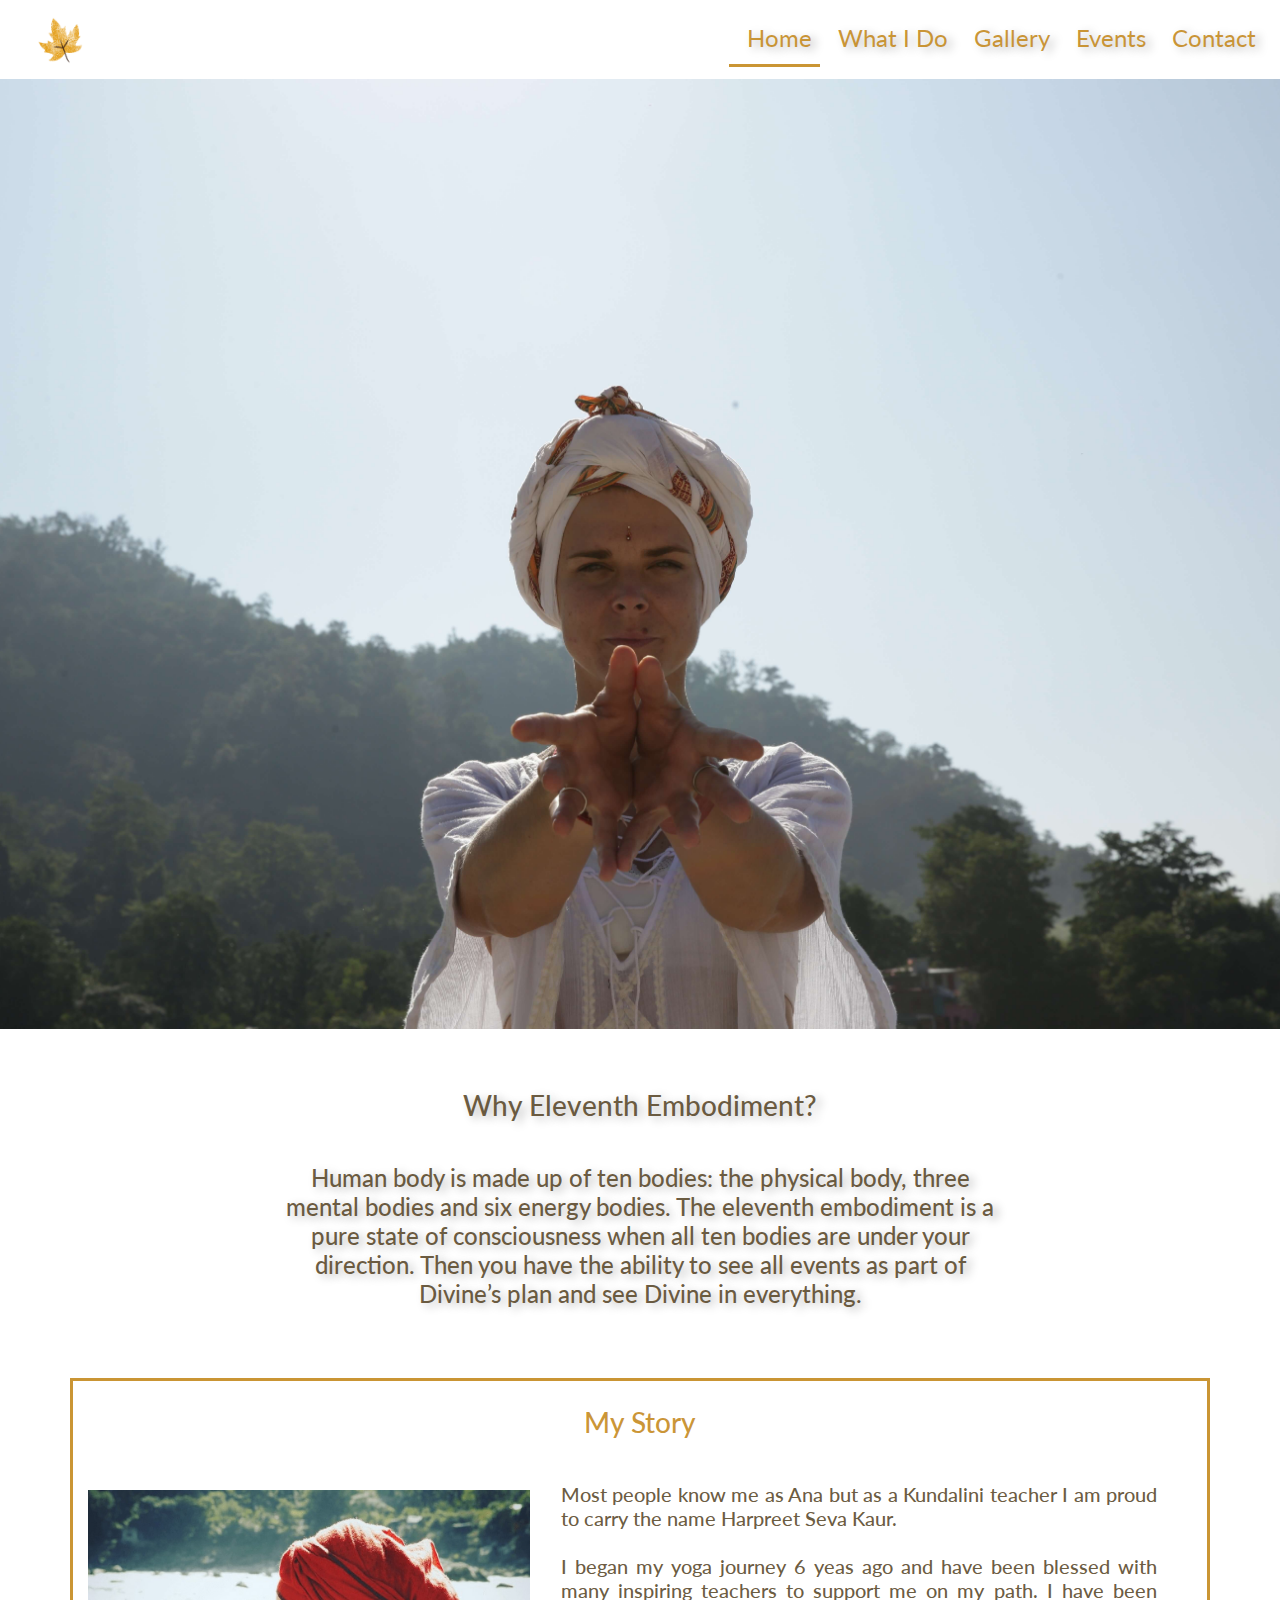
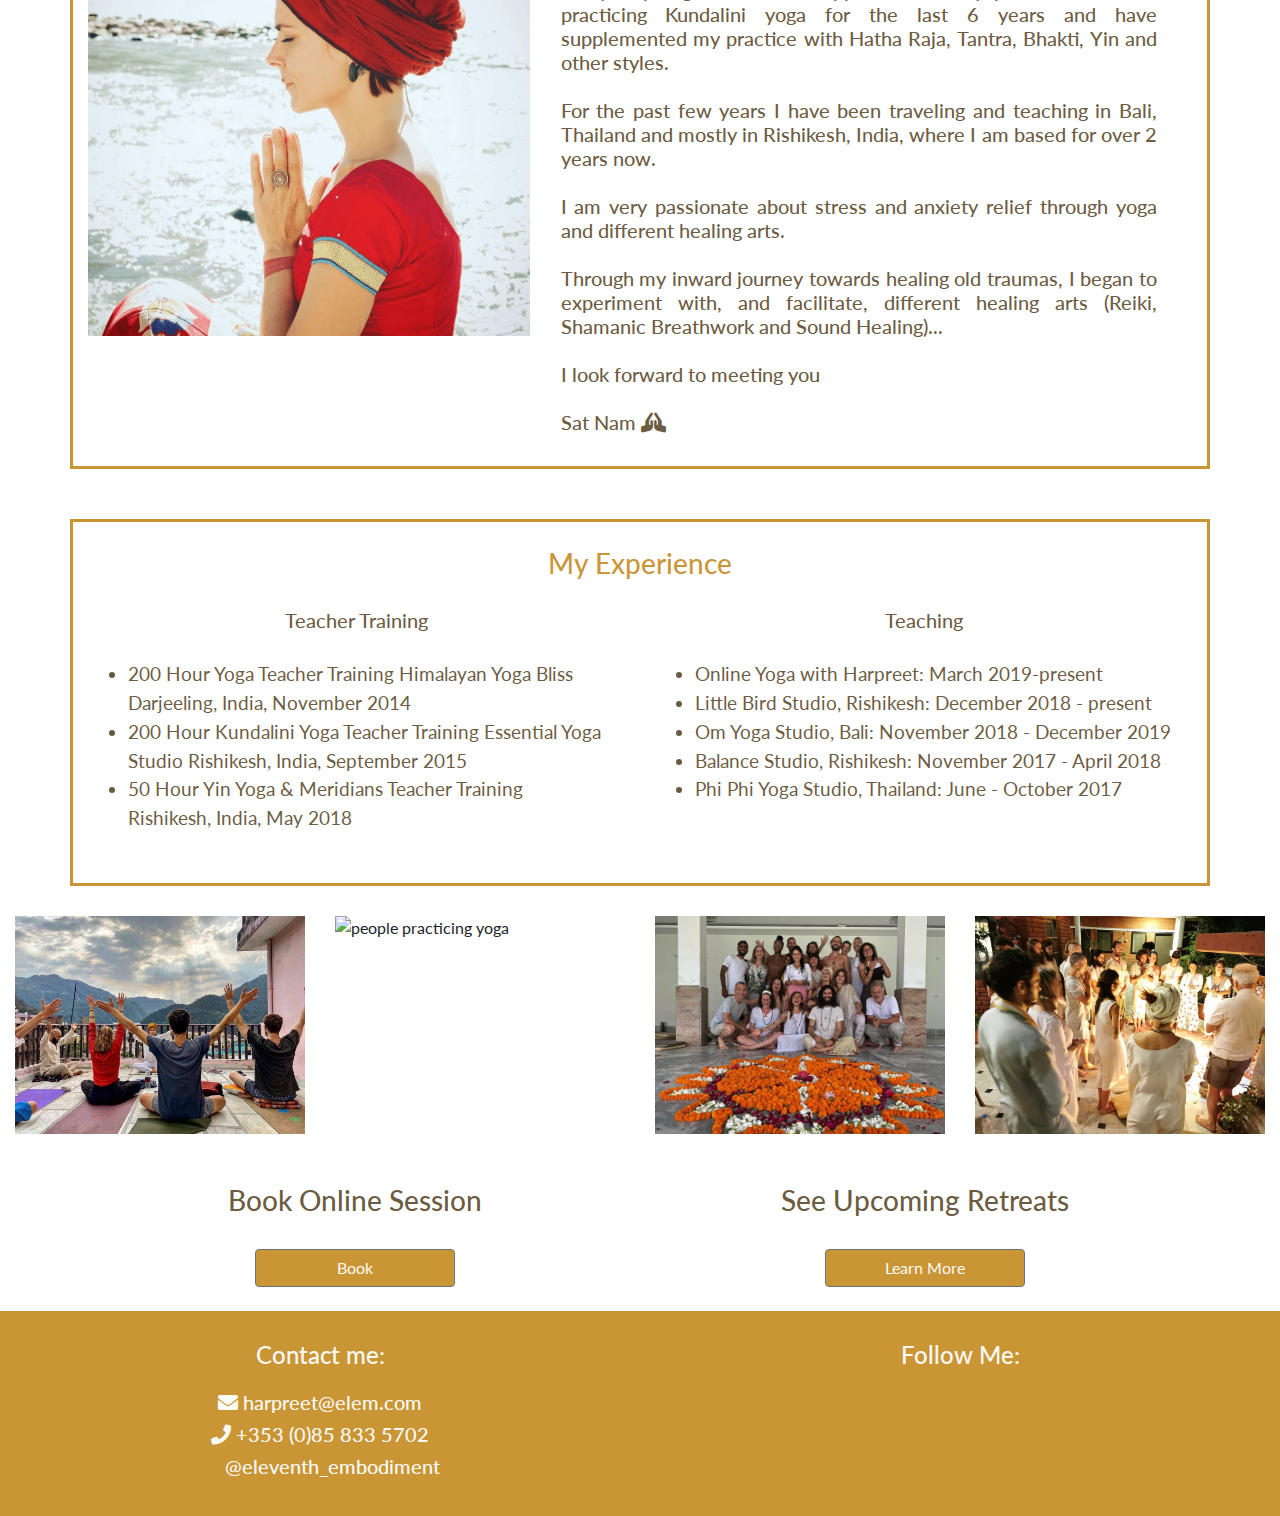
==== index.html @ 896c7292 "Change hero image" ====
<!DOCTYPE html>
<html lang="en">
  <head>
    <meta charset="UTF-8" />
    <meta name="viewport" content="width=device-width, initial-scale=1.0" />
    <link
      rel="stylesheet"
      href="https://maxcdn.bootstrapcdn.com/bootstrap/4.2.1/css/bootstrap.min.css"
      type="text/css"
    />
    <link
      rel="stylesheet"
      href="https://cdnjs.cloudflare.com/ajax/libs/font-awesome/5.15.0/css/all.min.css"
    />
    <link rel="stylesheet" href="assets/css/style.css" />
    <title>Eleventh Embodiment</title>
    <link rel="icon" type="image/png" href="assets/images/favicon-leaf.png" />
  </head>
  <body>
    <header>
      <!---------Navigation Bar ---------------------------------------------------------------------->
      <!----Taken from Bootstrap and edited to fit the look of the page --->

      <nav class="navbar navbar-expand-lg navbar-style">
        <a class="navbar-brand" href="index.html">
          <img
            src="assets/images/logo-leaf.png"
            width="50"
            height="50"
            class="d-inline-block"
            alt="logo"
            loading="lazy"
        /></a>

        <button
          class="navbar-toggler ml-auto"
          type="button"
          data-toggle="collapse"
          data-target="#navbarIcon"
          aria-controls="navbarIcon"
          aria-expanded="false"
          aria-label="Toggle navigation"
        >
          <span class="navbar-toggler-icon"></span>
          
        </button>
        <div class="collapse navbar-collapse" id="navbarIcon">
          <ul class="navbar-nav ml-auto menucontainer">
            <li class="nav-item menuitem active grow">
              <a class="nav-link" href="index.html"
                >Home <span class="sr-only">(current)</span></a
              >
            </li>
            <li class="nav-item menuitem grow">
              <a class="nav-link" href="what-i-do.html"
                >What I Do<span class="sr-only">(current)</span></a
              >
            </li>
            <li class="nav-item menuitem grow">
              <a class="nav-link" href="gallery.html"
                >Gallery<span class="sr-only">(current)</span></a
              >
            </li>
            <li class="nav-item menuitem grow">
              <a class="nav-link" href="events.html"
                >Events<span class="sr-only">(current)</span></a
              >
            </li>
            <li class="nav-item menuitem grow">
              <a class="nav-link" href="contact.html"
                >Contact<span class="sr-only">(current)</span></a
              >
            </li>
          </ul>
        </div>
      </nav>
      <!--- End Navigation Bar------------------------------------------------------------------------>
    </header>

    <!--Code for hero image and animation borrowed from the Love Running project------>
    <div class="hero-outer">
      <section class="container-fluid hero-container"></section>
    </div>

    <div class="container about-container">
      <section class="row about">
        <div class="col-11 col-md-8">
          <h3 class="title">Why Eleventh Embodiment?</h3>
          <br />
          <h4 class="about">
            Human body is made up of ten bodies: the physical body, three mental
            bodies and six energy bodies. The eleventh embodiment is a pure
            state of consciousness when all ten bodies are under your direction.
            Then you have the ability to see all events as part of Divine’s plan
            and see Divine in everything.
          </h4>
        </div>
      </section>
    </div>

    <section class="container owner-container">
      <div class="row">
        <div class="col-12">
          <h3 class="title-text">My Story<br /><br /></h3>
        </div>
      </div>
      <div class="row">
        <div class="col-12 col-md-5 owner-img">
          <img class="img-fluid" src="assets/images/namaste1.jpg" />
        </div>

        <div class="col-12 col-md-7 owner-text">
          <h5>
              Most people know me as Ana but as a Kundalini teacher I am proud
              to carry the name Harpreet Seva Kaur.<br /><br />I began my yoga
              journey 6 yeas ago and have been blessed with many inspiring
              teachers to support me on my path. I have been practicing
              Kundalini yoga for the last 6 years and have supplemented my
              practice with Hatha Raja, Tantra, Bhakti, Yin and other styles.<br /><br />
              For the past few years I have been traveling and teaching in Bali,
              Thailand and mostly in Rishikesh, India, where I am based for over
              2 years now. <br /><br />I am very passionate about stress and
              anxiety relief through yoga and different healing arts.
              <br /><br />Through my inward journey towards healing old traumas,
              I began to experiment with, and facilitate, different healing arts
              (Reiki, Shamanic Breathwork and Sound Healing)...<br /><br />
              I look forward to meeting you <br /><br />
              Sat Nam <i class="fas fa-praying-hands"></i>
              </h5>
          <br />
        </div>
      </div>
    </section>

    <section class="container experience">
      <div class="row">
        <div class="col-12">
          <h3 class="title-text">My Experience</h3>
        </div>
      </div>

      <div class="row">
        <div class="col-12 col-md-6">
          <div class="teacher-training">
            <h5>Teacher Training</h5>
            <ul>
              <li>
                200 Hour Yoga Teacher Training Himalayan Yoga Bliss<br />
                Darjeeling, India, November 2014
              </li>

              <li>
                200 Hour Kundalini Yoga Teacher Training Essential Yoga Studio
                Rishikesh, India, September 2015
              </li>

              <li>
                50 Hour Yin Yoga & Meridians Teacher Training<br />
                Rishikesh, India, May 2018
              </li>
            </ul>
          </div>
        </div>
        <div class="col-12 col-md-6">
          <div class="teaching">
            <h5>Teaching</h5>
            <ul>
              <li>Online Yoga with Harpreet: March 2019-present</li>
              <li>Little Bird Studio, Rishikesh: December 2018 - present</li>
              <li>Om Yoga Studio, Bali: November 2018 - December 2019</li>
              <li>Balance Studio, Rishikesh: November 2017 - April 2018</li>
              <li>Phi Phi Yoga Studio, Thailand: June - October 2017</li>
            </ul>
          </div>
        </div>
      </div>
    </section>

    <section class="container-fluid photos">
      <div class="row">
        <div class="col-12 col-md-3">
          <img
            src="assets/images/ana-class.jpg"
            alt="yoga class"
            height="400"
            width="500"
          />
        </div>
        <div class="col-12 col-md-3">
          <img src="assets/images/session.jpg" alt="people practicing yoga" />
        </div>
        <div class="col-12 col-md-3">
          <img
            src="assets/images/group.jpg"
            alt="group of people taking photo together"
            height="500"
            width="650"
          />
        </div>
        <div class="col-12 col-md-3">
          <img src="assets/images/circle.jpg" alt="people lying on the floor" />
        </div>
      </div>
    </section>

    <section class="container">
      <div class="row">
        <div class="col-12 col-md-6 online-session">
          <h3 class="book-session-text">Book Online Session</h3>
          <br />
          <button
            type="submit"
            class="btn btn-secondary btn-book"
            data-toggle="modal"
            data-target="#bookClassModal"
          >
            Book
          </button>
          <br />
        </div>
        <div class="col-12 col-md-6 online-session">
          <h3 class="book-session-text">See Upcoming Retreats</h3>
          <br />
          <a href="events.html" />
          <button type="submit" class="btn btn-secondary btn-book">
            Learn More
          </button>
          <br />
        </div>
      </div>
    </section>
    
<footer class="container-fluid">
      <div class="row">
        <div class="col-12 col-md-6 contact-heading">
          <h4>Contact me:</h4>
          <h5>
            <i class="fa fa-envelope"></i>
            <a href="contact.html">harpreet@elem.com</a>
          </h5>
          <h5><i class="fa fa-phone"></i> +353 (0)85 833 5702</h5>
          <h5>
            <i class="fa fa-instagram"></i
            ><a href="instagram.com"> @eleventh_embodiment</a>
          </h5>
        </div>
        <div class="col-12 col-md-6 follow-heading">
          <h4>Follow Me:</h4>
          <ul class="social-media">
            <li>
              <a href="https://www.facebook.com" target="_blank"
                ><i class="fa fa-facebook"></i
              ></a>
            </li>
            <li>
              <a href="https://www.youtube.com" target="_blank"
                ><i class="fa fa-youtube"></i
              ></a>
            </li>
            <li>
              <a href="https://www.instagram.com" target="_blank"
                ><i class="fa fa-instagram"></i
              ></a>
            </li>
          </ul>
        </div>
      </div>
    </footer>

    <!--------Modal--------------------------->
    <!--Code for modal borrowed from Bootstrap and amended to suit the look of the page-->

    <div class="modal" tabindex="-1" role="dialog" id="bookClassModal">
      <div class="modal-dialog" role="document">
        <div class="modal-content">
          <div class="modal-header">
            <h5 class="modal-title">Create Account to Book your Class</h5>
            <button
              type="button"
              class="close"
              data-dismiss="modal"
              aria-label="Close"
            >
              <span aria-hidden="true">&times;</span>
            </button>
          </div>
          <form class="form-style">
            <div class="form-group">
              <label for="exampleInputFullName">Full Name</label><br />
              <input
                type="name"
                class="form-Modalcontrol"
                id="exampleInputFullName"
                aria-describedby="nameHelp"
                required
              />
            </div>
            <div class="form-group">
              <label for="exampleInputEmail1">Email address</label><br />
              <input
                type="email"
                class="form-Modalcontrol"
                id="exampleInputEmail1"
                aria-describedby="emailHelp"
                required
              />
              <small id="emailHelp" class="form-text text-muted"
                >We'll never share your email with anyone else.</small
              >
            </div>
            <div class="form-group">
              <label for="exampleInputPassword">Password</label><br />
              <input
                type="password"
                class="form-Modalcontrol"
                id="exampleInputPassword"
                required
              />
            </div>
            <div class="form-group">
              <label for="exampleInputPassword1">Repeat Password</label><br />
              <input
                type="password"
                class="form-Modalcontrol"
                id="exampleInputPassword1"
                required
              />
            </div>
            <button type="submit" class="btn btn-secondary btn-form-modal">
              Submit
            </button>
          </form>
        </div>
      </div>
    </div>
    <!--------Modal End----------------------->
    <script
      src="https://code.jquery.com/jquery-3.5.1.slim.min.js"
      integrity="sha384-DfXdz2htPH0lsSSs5nCTpuj/zy4C+OGpamoFVy38MVBnE+IbbVYUew+OrCXaRkfj"
      crossorigin="anonymous"
    ></script>
    <script
      src="https://cdn.jsdelivr.net/npm/popper.js@1.16.1/dist/umd/popper.min.js"
      integrity="sha384-9/reFTGAW83EW2RDu2S0VKaIzap3H66lZH81PoYlFhbGU+6BZp6G7niu735Sk7lN"
      crossorigin="anonymous"
    ></script>
    <script
      src="https://cdn.jsdelivr.net/npm/bootstrap@4.5.3/dist/js/bootstrap.min.js"
      integrity="sha384-w1Q4orYjBQndcko6MimVbzY0tgp4pWB4lZ7lr30WKz0vr/aWKhXdBNmNb5D92v7s"
      crossorigin="anonymous"
    ></script>
  </body>
</html>
---- assets/css/style.css ----
@import url("https://fonts.googleapis.com/css2?family=Lato:ital,wght@0,100;0,300;0,400;0,700;1,100;1,300;1,400;1,700&family=Rajdhani:wght@300&display=swap");

body {
  font-family: Lato, sans-serif;
  
}

/* ----------------------------------------------------Navbar ---------------------------------*/

.navbar-style {
  padding-left: 30px;
  color: #c4881be3;
}

.navbar-brand {
  color: #c4881be3;
  font-size: xx-large;
  margin-left: 5px;
}


.navbar-brand-text:hover {
  color: slategray;
}
.menuitem a {
  font-size: x-large;
  /*padding-left: 150px;*/
  color: #c4881be3;
  text-shadow: 5px 3px 10px rgba(0, 0, 0, 0.281);
}
/*-------Grow hover animation from website travis.media, link in README.md--*/
.grow a {
  transition: all 0.2s ease-in-out;
}

.grow a:hover {
  transform: scale(1.1);
}
/*----------------------------------------------------------------------*/

.active {
  border-bottom: 3px solid #c4881be3;
  text-decoration: none;
 
}

.navbar-nav li {
  padding-left: 10px;
}

/*.navbar-toggler-icon {
  border-color: #c4881be3;
  height: 3px;
  background-color: #c4881be3;
  margin-right: 1px;
  margin-bottom: 5px;
}*/

.navbar-toggler {
  border: 2px solid #c4881be3;
  color: #c4881be3;
  
}


/* ---------------------------------------------Hero Image Section ----------------------------------*/

/* Code for hero image and animation borrowed from the Love Running project then edited to fit my website */

.hero-container {
  max-width: 100%;
  height: 950px;
  background: url("../images/focus.JPG") no-repeat center center;
  -webkit-background-size: cover;
  -moz-background-size: cover;
  -o-background-size: cover;
  background-size: cover;
  display: flex;
  align-items: center;
  justify-content: center;
  position: relative;
  color: #fafafa;

  animation-name: hero-zoom;
  animation-duration: 5s;
  animation-fill-mode: forwards;
}

@keyframes hero-zoom {
  from {
    transform: scale(1);
  }
  to {
    transform: scale(1.1);
  }
}

.hero-outer {
  height: 950px;
  width: 100%;
  overflow: hidden;
  position: relative;
}


/* ---------------------------------------------About section------------------------------------*/

.about-container {
    margin-top: 50px;
    margin-bottom: 50px;
}
.about-container .about {
  height: auto;
  justify-content: center;
  align-items: center;
  color: hsla(38, 38%, 25%, 0.89);
  text-align: center;
  text-shadow: 5px 3px 10px rgba(0, 0, 0, 0.281);
  padding-top: 10px;
}

/* ---------------------------------------------Owner story-------------------*/

.owner-container {
    border: 3px solid #c4881be3;
    
}

.title-text {
    text-align: center;
    color: #c4881be3;
    padding-top: 25px;
}
.owner-img {
  max-width: 100%;
  height: auto;
  margin-top: 8px;
  margin-bottom: 30px;
}

.owner-text {
  text-align: justify;
  padding-right: 50px;
  color: hsla(38, 38%, 25%, 0.89);
}

.name-heading {
  color: #c4881be3;
  text-align: center;
  margin-top: 50px;
  padding-bottom: 20px;
}

.experience {
    border: 3px solid #c4881be3;
    margin-top: 50px;
    margin-bottom: 30px
}
.teacher-training,
.teaching {
  color: hsla(38, 38%, 25%, 0.89);
  margin-top: 20px;
  margin-bottom: 50px;
}

.teacher-training h5,
.teaching h5 {
  text-align: center;
  padding-bottom: 20px;
}

.teacher-training li,
.teaching li {
  font-size: larger;
}

.book-session-text {
color: hsla(38, 38%, 25%, 0.89);
text-align: center;
padding-top: 20px;
}
/* ---------------------------------------------------Lets connect ---------------------------------*/

.connect-form {
  margin-top: 50px;
  border: 2px solid #c4881be3;
  position: relative;
  padding: 30px;
}

/*.about-form h4{
  color: hsla(38, 38%, 25%, 0.89);
  margin-bottom: 20px;
  text-align: center;
}
.label-color {
    color: hsla(38, 38%, 25%, 0.89);
}

.form-control {
  width: 100%;
  height: 35px;
  border: hsla(38, 38%, 25%, 0.89);
  color:hsla(38, 38%, 25%, 0.89);
  border-radius: 5px;
}

.btn-form {
  margin-top: 15px;
  margin-bottom: 5px;
  color: #fafafa;
  background-color: #c4881be3;
  width: 100px;
}*/
/*--------------------------------------------Photos section on home page-----------------------------------*/


.photos img {
    max-width: 100%;
    height:auto;
    padding: 0;
    margin-bottom: 30px;
}

/* ----------------------------------------------------Footer ---------------------------------*/


footer {
  height: auto;
  width: 100%;
  color: #fafafa;
  background-color: #c4881be3;
}

.follow-heading {
  margin-top: 30px;
  text-align: center;
}

.contact-heading {
  text-align: center;
  margin-top: 30px;
  margin-bottom: 30px;
  font-size: small;
}
.contact-heading a {
  color: #fafafa;
}

.follow-heading i {
    color: #fafafa;
}
.contact-heading a:hover {
  opacity: 0.2;
  text-decoration: underline;
}
.social-media {
  text-align: center;
}

/* Code for social media icons borrowed from Love Running challenge then edited  */

.social-media li {
  display: inline-block;
}

.social-media i {
  font-size: 150%;
  padding: 20%;
  color: #fafafa;
  margin-right: 50px;
}

.social-media li a:hover {
  opacity: 0.3;
}



/* ----------------------------------------------------Modal -------------------------------*/

.form-style {
  background-color: #fafafa;
}

.form-Modalcontrol {
  width: 80%;
  height: 35px;
  border: 1px solid #7777;
  border-radius: 5px;
  margin: 0 auto;
}
.form-group {
  margin-left: 70px;
  margin-top: 20px;
}

.modal-header {
  background-color: #c4881be3;
  color: #fafafa;
  text-align: center;
  padding-left: 70px;
}

.btn-form-modal {
  margin-left: 70px;
  margin-top: 15px;
  margin-bottom: 35px;
  color: #fafafa;
  background-color: #c4881be3;
  width: 150px;
}

.close {
  color: #fafafa;
}
/* ----------------------------------------------------Contact page -------------------------------*/

/* form created by using code borrowed from the Love Running challenge and from the Resume Project, and then edited to fit the design of my website */

.form-section {
  height: auto;
  background-image: url("../images/mountain.png");
  clear: left;
  background-size: cover;
  background-position: center;
  background-blend-mode: hue;
}

.signup-form {
  margin-top: 50px;
  background-color: rgba(60, 60, 60, 0.6);
  position: relative;
  padding: 30px;
}

.form-section h3,
h4 {
  color: #fafafa;
  margin-bottom: 20px;
  text-align: center;
}

.form-control {
  background: transparent;
  width: 100%;
  height: 35px;
  border: 1px solid #fafafa;
  border-radius: 5px;
}

.btn-form {
  margin-top: 15px;
  margin-bottom: 5px;
  color: #fafafa;
  background-color: #c4881be3;
  width: 100px;
}

.label-color {
  color: #fafafa;
}

/*----------------------------------------------Media Queries----------------------------*/

/* Media query for the form on the contact page borrowed from the Love Running challenge*/

@media (min-width: 992px) {
  .center-form {
    padding-top: 10px;
    min-height: 240px;
    max-width: 50%;
    margin-bottom: 50px;
    margin-left: 60px;
  }
}

@media (min-width: 992px) {
    .description-text {
    text-align: justify;
    font-size: larger;
    margin: 20px 0px 20px 50px;
    
    }
    
}
/*----------------------------------------------Class times-----------------------------*/

/* Inspiration and the code for class times borrowed from Love Running challenge then edited with bootstrap grid options */

.class-heading {  
  height: 50px;
  background-color: #c4881be3;
  color: #fafafa;
  text-align: center;
  padding-top: 10px;
  
}

.class-container {
  /*background-image: url("../images/women.jpg");*/
  background-repeat: no-repeat;
  background-size: cover;
  background-position: center;
  width: 100%;
  overflow: hidden;
  
  
  
}

.class-times {
  background-color: rgba(0, 0, 0, 0.4);
  border: 1px solid #fafafa;
}

.class-times h3 {
  color: #fafafa;
  text-align: center;
}

.class-times a {
  color: #fafafa;
  background-color: transparent;
  text-decoration: none;
}

.class-times a:hover {
  color: #c4881be3;
  background-color: transparent;
  text-decoration: underline;
}
.btn-class {
  margin-left: 120px;
  margin-bottom: 10px;
  color: #fafafa;
  background-color: #c4881be3;
  width: 100px;
  text-align: center;
}

/*-------------------------------------Gallery Page-----------------------------------------*/





/*-------------------------------------Yoga Page / What i do?---------------------------------------------*/

.yoga-heading {
  color: #c4881be3;
  text-align: justify;
  text-transform: uppercase;
  font-size: xx-large;
  /*margin-top: 50px;
    padding-bottom: 20px;*/
}



.description-text {
    text-align: justify;
    font-size: larger;
    margin: 50px 0px 50px 150px;
}
.quote-text {
  text-align: center;
  font-size: x-large;
  text-shadow: 5px 3px 10px rgba(0, 0, 0, 0.281);
  padding-top: 50px;
  color:#c4881be3;
  margin-top: 50px;
 
  
}

.heading-text {
  color: #fafafa;
  background-color: #c4881be3;
  text-align: center;
  font-style: italic;
  margin: 50px 30px 30px 20px;
}

.kundalini-img {
    display: flex;
    justify-content: center;
    margin-top: 80px;
}

.yin-img {
margin-left: 150px;
}

.reiki-img {
 margin-top: 50px;
}

.breathing-img {
    margin-bottom: 50px;
}

.shaman-img {
    margin-left: 20px;
}
/*--------------------------Home page book section-------------------------------------------------------------------*/
.btn-book {
  display: flex;
  justify-content: center;
  color: #fafafa;
  background-color: #c4881be3;
  width: 200px;
  margin: 0 auto;
}

/*.online-session {
    border: 2px solid #c4881be3;*/
    margin-bottom: 50px;
   
}

   
/*--------------------------Retreats page -------------------------------------------------------------------*/

.retreat-title {
    color:  hsla(38, 38%, 25%, 0.89);
    text-align: center;
    margin-top: 20px;
}
.retreat-text{
      color:  hsla(38, 38%, 25%, 0.89);
      text-align: justify;
      font-size: large;
  }
.video-position {
    display:flex;
    justify-content:center;
    margin-bottom: 30px;
}
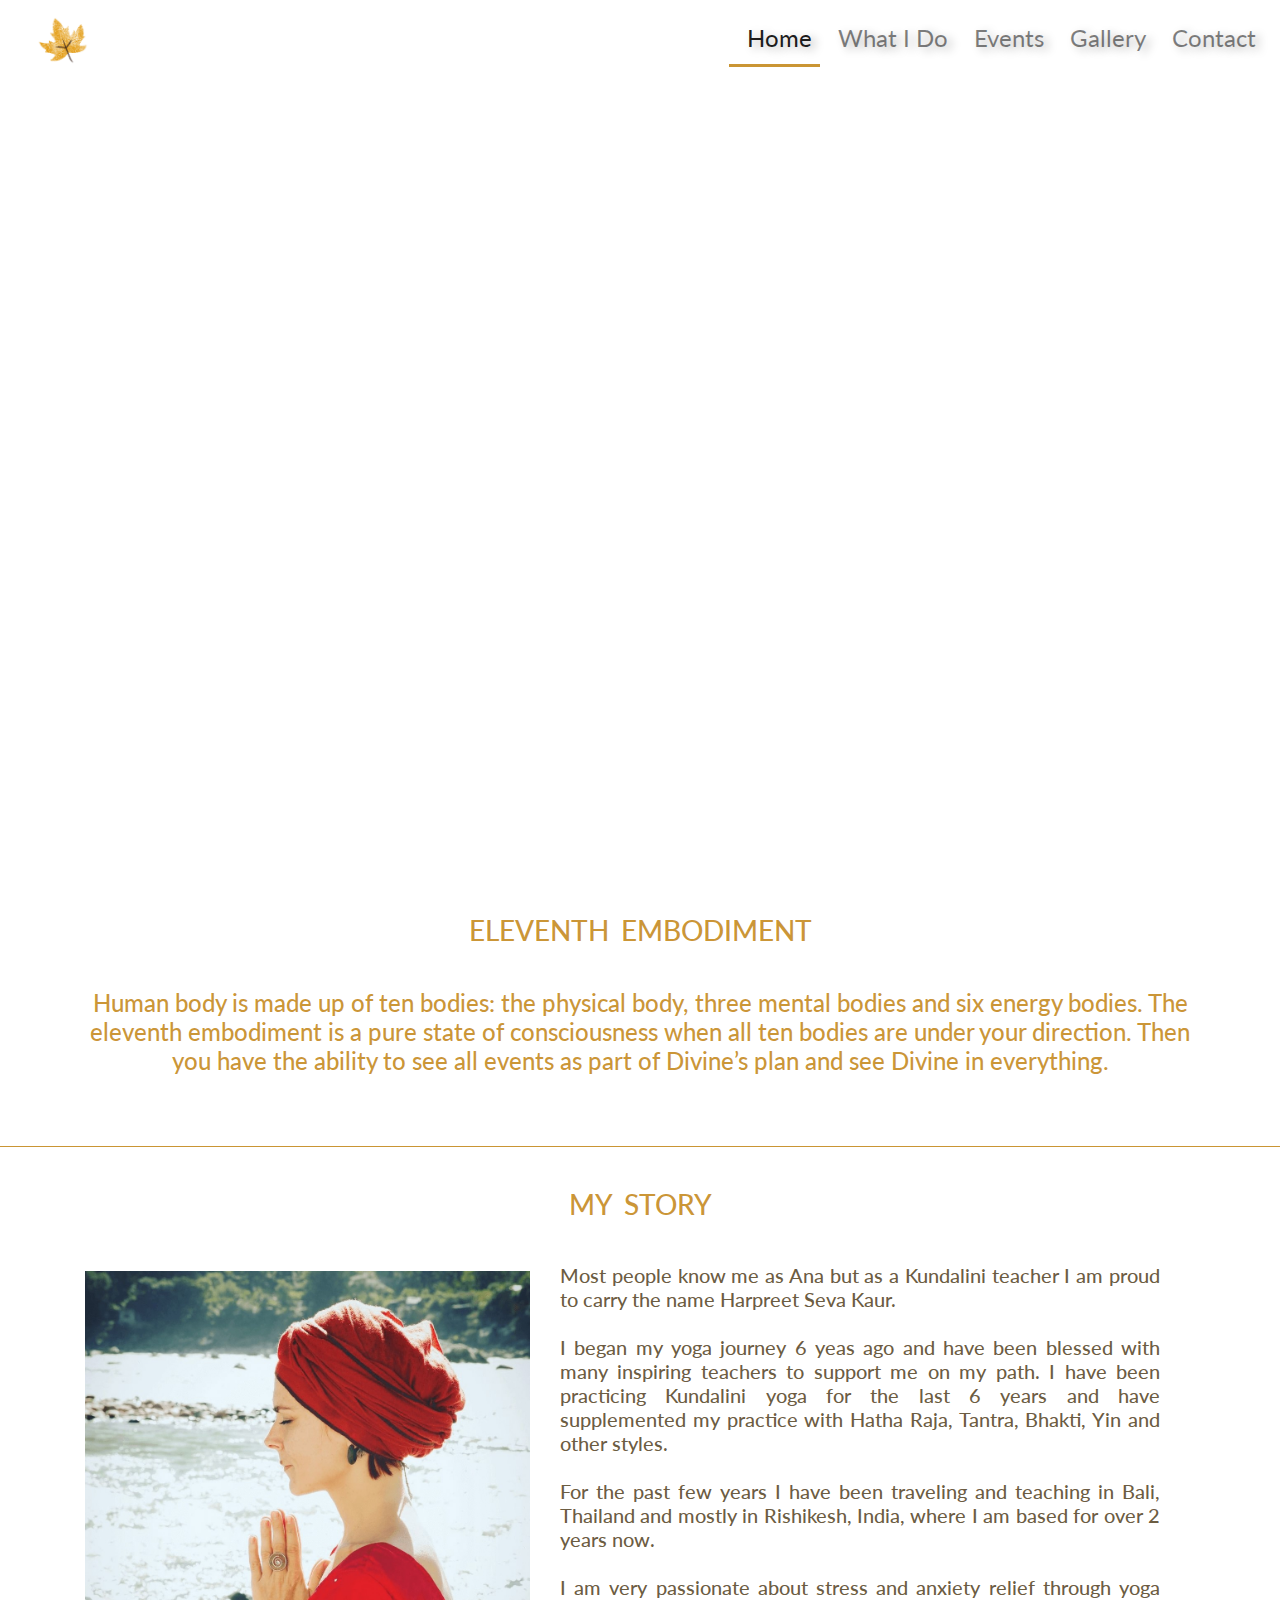
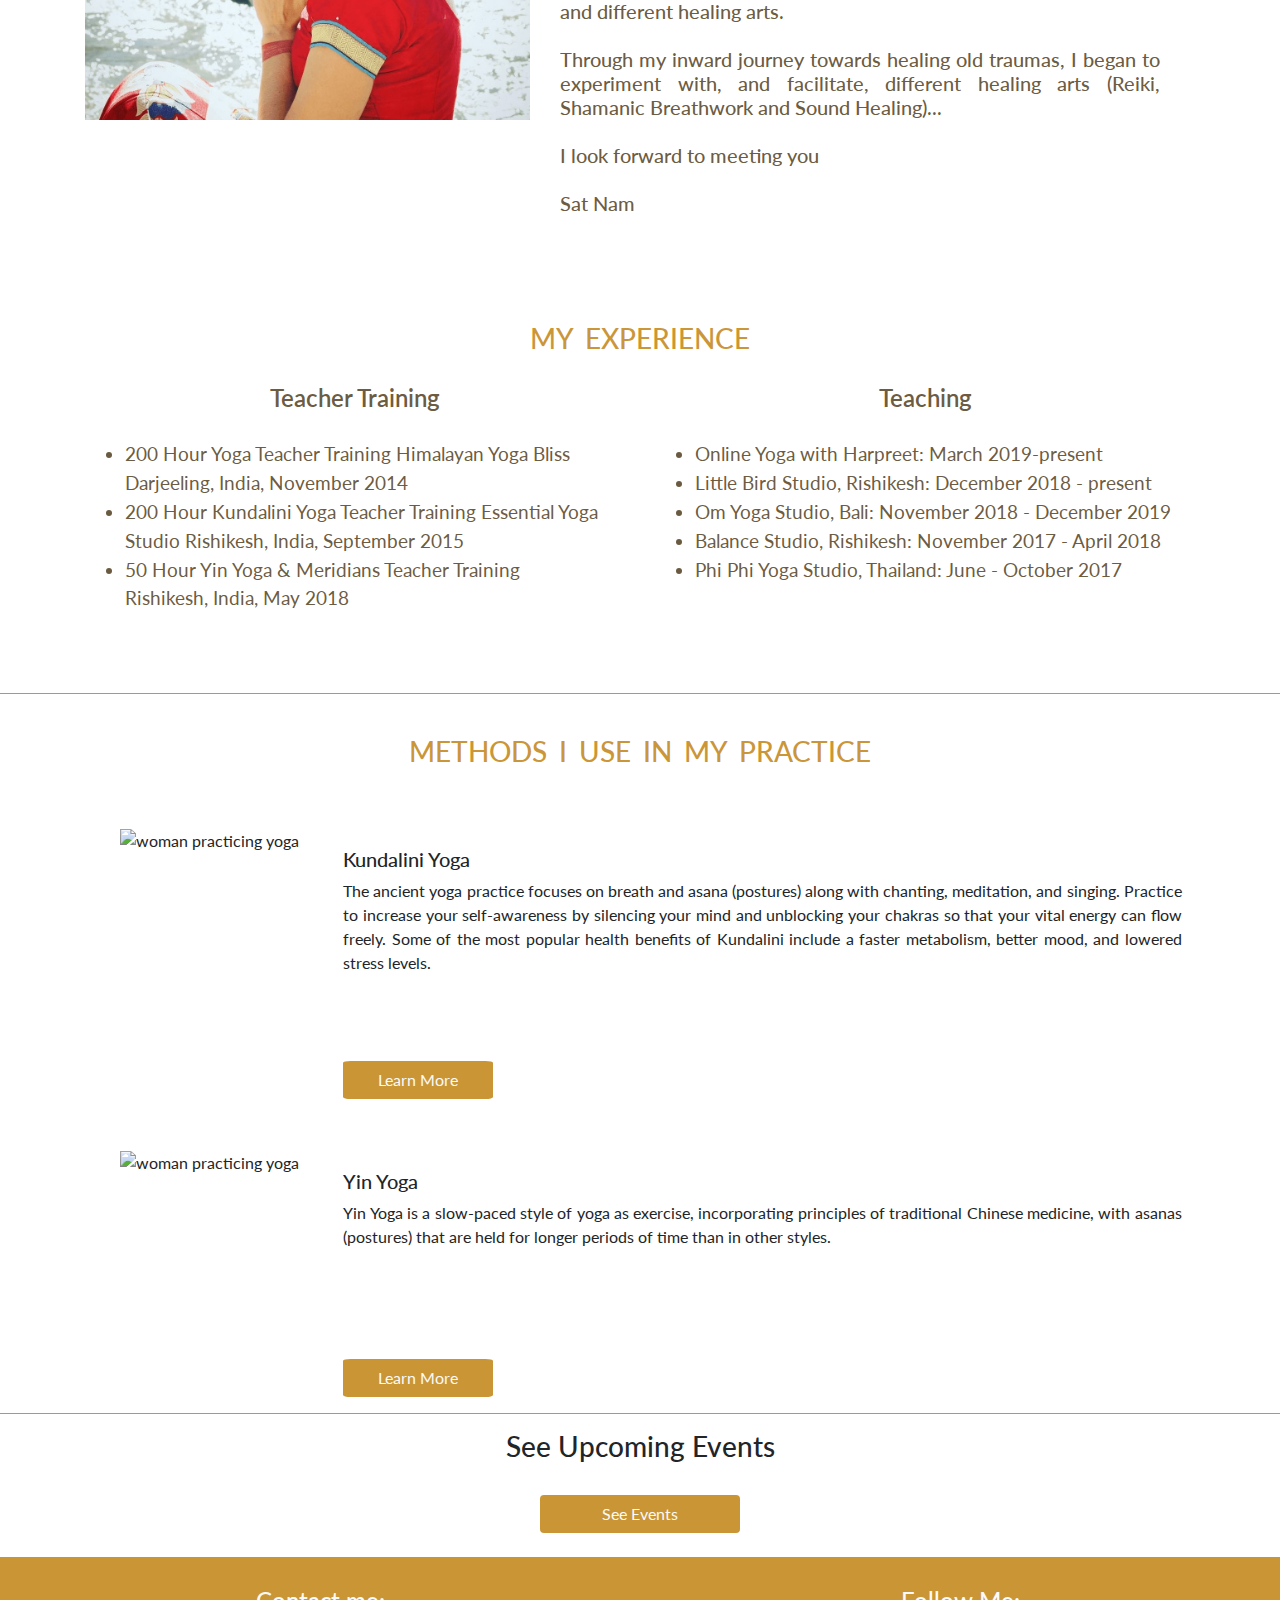
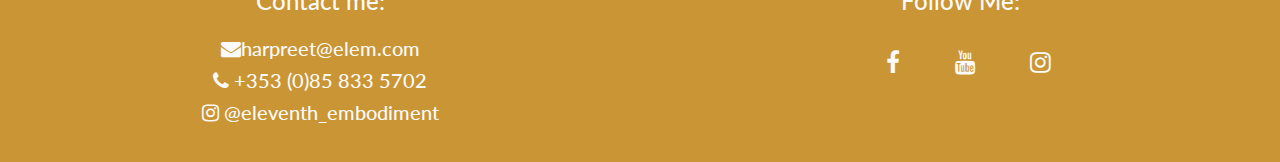
==== commit 818ed040: "Check code with validator and fix errors found" ====
--- a/index.html
+++ b/index.html
@@ -3,89 +3,51 @@
   <head>
     <meta charset="UTF-8" />
     <meta name="viewport" content="width=device-width, initial-scale=1.0" />
-    <link
-      rel="stylesheet"
-      href="https://maxcdn.bootstrapcdn.com/bootstrap/4.2.1/css/bootstrap.min.css"
-      type="text/css"
-    />
-    <link
-      rel="stylesheet"
-      href="https://cdnjs.cloudflare.com/ajax/libs/font-awesome/5.15.0/css/all.min.css"
-    />
+    <link rel="stylesheet" href="https://maxcdn.bootstrapcdn.com/bootstrap/4.2.1/css/bootstrap.min.css" type="text/css" />
+    <link rel="stylesheet" href="https://maxcdn.bootstrapcdn.com/font-awesome/4.7.0/css/font-awesome.min.css" type="text/css" />
     <link rel="stylesheet" href="assets/css/style.css" />
     <title>Eleventh Embodiment</title>
     <link rel="icon" type="image/png" href="assets/images/favicon-leaf.png" />
   </head>
   <body>
     <header>
-      <!---------Navigation Bar ---------------------------------------------------------------------->
-      <!----Taken from Bootstrap and edited to fit the look of the page --->
-
-      <nav class="navbar navbar-expand-lg navbar-style">
-        <a class="navbar-brand" href="index.html">
-          <img
-            src="assets/images/logo-leaf.png"
-            width="50"
-            height="50"
-            class="d-inline-block"
-            alt="logo"
-            loading="lazy"
-        /></a>
-
-        <button
-          class="navbar-toggler ml-auto"
-          type="button"
-          data-toggle="collapse"
-          data-target="#navbarIcon"
-          aria-controls="navbarIcon"
-          aria-expanded="false"
-          aria-label="Toggle navigation"
-        >
-          <span class="navbar-toggler-icon"></span>
-          
-        </button>
-        <div class="collapse navbar-collapse" id="navbarIcon">
-          <ul class="navbar-nav ml-auto menucontainer">
-            <li class="nav-item menuitem active grow">
-              <a class="nav-link" href="index.html"
-                >Home <span class="sr-only">(current)</span></a
-              >
-            </li>
-            <li class="nav-item menuitem grow">
-              <a class="nav-link" href="what-i-do.html"
-                >What I Do<span class="sr-only">(current)</span></a
-              >
-            </li>
-            <li class="nav-item menuitem grow">
-              <a class="nav-link" href="gallery.html"
-                >Gallery<span class="sr-only">(current)</span></a
-              >
-            </li>
-            <li class="nav-item menuitem grow">
-              <a class="nav-link" href="events.html"
-                >Events<span class="sr-only">(current)</span></a
-              >
-            </li>
-            <li class="nav-item menuitem grow">
-              <a class="nav-link" href="contact.html"
-                >Contact<span class="sr-only">(current)</span></a
-              >
-            </li>
-          </ul>
-        </div>
-      </nav>
-      <!--- End Navigation Bar------------------------------------------------------------------------>
+      <!-- ==================== Navigation Bar ======================================================================= -->
+      <nav class="navbar navbar-expand-lg navbar-style navbar-light">
+			<a class="navbar-brand" href="index.html">
+				<img src="assets/images/logo-leaf.png" width="55" height="50" class="d-inline-block" alt="logo" loading="lazy"/></a>
+				<button class="navbar-toggler ml-auto" type="button" data-toggle="collapse" data-target="#navbarIcon" aria-controls="navbarIcon"
+                  aria-expanded="false" aria-label="Toggle navigation"><span class="navbar-toggler-icon"></span>
+                </button>
+				<div class="collapse navbar-collapse" id="navbarIcon">
+					<ul class="navbar-nav ml-auto menucontainer">
+						<li class="nav-item menuitem active grow">
+							<a class="nav-link" href="index.html">Home <span class="sr-only">(current)</span></a>
+						</li>
+						<li class="nav-item menuitem grow">
+							<a class="nav-link" href="what-i-do.html">What I Do<span class="sr-only">(current)</span></a>
+						</li>
+						<li class="nav-item menuitem grow">
+							<a class="nav-link" href="events.html">Events<span class="sr-only">(current)</span></a>
+						</li>
+						<li class="nav-item menuitem grow">
+							<a class="nav-link" href="gallery.html">Gallery<span class="sr-only">(current)</span></a>
+						</li>
+						<li class="nav-item menuitem grow">
+							<a class="nav-link" href="contact.html">Contact<span class="sr-only">(current)</span></a>
+						</li>
+					</ul>
+				</div>
+		</nav>
+     <!-- ==================== End Navigation Bar ======================================================================= -->
     </header>
-
-    <!--Code for hero image and animation borrowed from the Love Running project------>
+    <!-- Code for hero image and animation borrowed from the Love Running project -->
     <div class="hero-outer">
-      <section class="container-fluid hero-container"></section>
+      <div class="container-fluid hero-container"></div>
     </div>
-
     <div class="container about-container">
       <section class="row about">
-        <div class="col-11 col-md-8">
-          <h3 class="title">Why Eleventh Embodiment?</h3>
+        <div class="col-12">
+          <h3 class="title-text">Eleventh  Embodiment</h3>
           <br />
           <h4 class="about">
             Human body is made up of ten bodies: the physical body, three mental
@@ -98,35 +60,39 @@
       </section>
     </div>
 
+
+<hr class="hr-large">
+
+<!-- ========================== My Story and Experience =================================================== -->
     <section class="container owner-container">
-      <div class="row">
-        <div class="col-12">
-          <h3 class="title-text">My Story<br /><br /></h3>
-        </div>
-      </div>
-      <div class="row">
-        <div class="col-12 col-md-5 owner-img">
-          <img class="img-fluid" src="assets/images/namaste1.jpg" />
-        </div>
+       <div class="row">
+         <div class="col-12">
+           <h3 class="title-text">My Story<br /><br /></h3>
+         </div>
+       </div>
+      <div class="row">
+         <div class="col-12 col-md-5 owner-img">
+           <img class="img-fluid" src="assets/images/namaste1.jpg" alt="woman in red dress meditating" />
+         </div>
 
         <div class="col-12 col-md-7 owner-text">
           <h5>
-              Most people know me as Ana but as a Kundalini teacher I am proud
-              to carry the name Harpreet Seva Kaur.<br /><br />I began my yoga
-              journey 6 yeas ago and have been blessed with many inspiring
-              teachers to support me on my path. I have been practicing
-              Kundalini yoga for the last 6 years and have supplemented my
-              practice with Hatha Raja, Tantra, Bhakti, Yin and other styles.<br /><br />
-              For the past few years I have been traveling and teaching in Bali,
-              Thailand and mostly in Rishikesh, India, where I am based for over
-              2 years now. <br /><br />I am very passionate about stress and
-              anxiety relief through yoga and different healing arts.
-              <br /><br />Through my inward journey towards healing old traumas,
-              I began to experiment with, and facilitate, different healing arts
-              (Reiki, Shamanic Breathwork and Sound Healing)...<br /><br />
-              I look forward to meeting you <br /><br />
-              Sat Nam <i class="fas fa-praying-hands"></i>
-              </h5>
+            Most people know me as Ana but as a Kundalini teacher I am proud to
+            carry the name Harpreet Seva Kaur.<br /><br />I began my yoga
+            journey 6 yeas ago and have been blessed with many inspiring
+            teachers to support me on my path. I have been practicing Kundalini
+            yoga for the last 6 years and have supplemented my practice with
+            Hatha Raja, Tantra, Bhakti, Yin and other styles.<br /><br />
+            For the past few years I have been traveling and teaching in Bali,
+            Thailand and mostly in Rishikesh, India, where I am based for over 2
+            years now. <br /><br />I am very passionate about stress and anxiety
+            relief through yoga and different healing arts. <br /><br />Through
+            my inward journey towards healing old traumas, I began to experiment
+            with, and facilitate, different healing arts (Reiki, Shamanic
+            Breathwork and Sound Healing)...<br /><br />
+            I look forward to meeting you <br /><br />
+            Sat Nam <i class="fas fa-praying-hands"></i>
+          </h5>
           <br />
         </div>
       </div>
@@ -175,156 +141,121 @@
         </div>
       </div>
     </section>
-
-    <section class="container-fluid photos">
-      <div class="row">
-        <div class="col-12 col-md-3">
-          <img
-            src="assets/images/ana-class.jpg"
-            alt="yoga class"
-            height="400"
-            width="500"
-          />
-        </div>
-        <div class="col-12 col-md-3">
-          <img src="assets/images/session.jpg" alt="people practicing yoga" />
-        </div>
-        <div class="col-12 col-md-3">
-          <img
-            src="assets/images/group.jpg"
-            alt="group of people taking photo together"
-            height="500"
-            width="650"
-          />
-        </div>
-        <div class="col-12 col-md-3">
-          <img src="assets/images/circle.jpg" alt="people lying on the floor" />
-        </div>
-      </div>
+    <!-- =============== End My Story and Experience ============================================================== -->
+
+<hr class="hr-large">
+
+   <!-- ================= Methods I Use =========================================================================== -->
+    <h3 class="title-text">Methods I use in my practice</h3>
+
+    <div class="row kundalini">
+       <div class="col-12 col-md-2 yoga-img">
+           <img src="assets/images/kundalini.jpg" height="250" width="200" alt="woman practicing yoga">
+       </div>
+       <div class="col-12 col-md-8 yoga-text">
+            <h5>Kundalini Yoga</h5>
+                 <p>The ancient yoga practice focuses on breath and asana (postures) along with chanting, meditation, and singing.
+                    Practice to increase your self-awareness by silencing your mind and unblocking your chakras so that your vital energy
+                    can flow freely. Some of the most popular health benefits of Kundalini include a faster metabolism, better mood, and 
+                    lowered stress levels.<br/>
+                 </p>
+                <!-- Code for button borrowed from stack overflow - Link in README.md file -->
+                <a class="btn yoga-btn" href="what-i-do.html">Learn More</a>
+        </div>
+    </div>  
+
+    <div class="row">
+        <div class="col-12 col-md-2 yoga-img">
+           <img src="assets/images/yin.jpg" height="250" width="200" alt="woman practicing yoga">
+        </div>
+        <div class="col-12 col-md-8 yoga-text">
+            <h5>Yin Yoga</h5>
+                <p>
+                    Yin Yoga is a slow-paced style of yoga as exercise, incorporating principles 
+                    of traditional Chinese medicine, with asanas (postures) that are held for longer periods of time than in other styles.<br/>
+                </p>
+                <br/>
+                <a class="btn yoga-btn" href="what-i-do.html">Learn More</a>
+        </div>
+    </div>  
+<!-- ================== End Methods I Use ======================================================================== -->
+   
+<hr class="hr-large">
+
+
+    <section class="container">
+        <div class="row">
+             <div class="col-12 col-md-12 online-session">
+               <h3 class="book-session-text">See Upcoming Events</h3>
+               <br />
+               <a class="btn btn-book" href="events.html">See Events</a>
+               <br />
+             </div>
+        </div>
     </section>
 
-    <section class="container">
-      <div class="row">
-        <div class="col-12 col-md-6 online-session">
-          <h3 class="book-session-text">Book Online Session</h3>
-          <br />
-          <button
-            type="submit"
-            class="btn btn-secondary btn-book"
-            data-toggle="modal"
-            data-target="#bookClassModal"
-          >
-            Book
-          </button>
-          <br />
-        </div>
-        <div class="col-12 col-md-6 online-session">
-          <h3 class="book-session-text">See Upcoming Retreats</h3>
-          <br />
-          <a href="events.html" />
-          <button type="submit" class="btn btn-secondary btn-book">
-            Learn More
-          </button>
-          <br />
-        </div>
-      </div>
-    </section>
-    
-<footer class="container-fluid">
+    <!-- ================= Footer =================================================================================== -->
+
+    <footer class="container-fluid">
       <div class="row">
         <div class="col-12 col-md-6 contact-heading">
           <h4>Contact me:</h4>
-          <h5>
-            <i class="fa fa-envelope"></i>
-            <a href="contact.html">harpreet@elem.com</a>
-          </h5>
-          <h5><i class="fa fa-phone"></i> +353 (0)85 833 5702</h5>
-          <h5>
-            <i class="fa fa-instagram"></i
-            ><a href="instagram.com"> @eleventh_embodiment</a>
-          </h5>
+            <h5><i class="fa fa-envelope"></i><a href="contact.html">harpreet@elem.com</a>
+            </h5>
+            <h5><i class="fa fa-phone"></i> +353 (0)85 833 5702
+            </h5>
+            <h5><i class="fa fa-instagram"></i><a href="instagram.com"> @eleventh_embodiment</a>
+            </h5>
         </div>
         <div class="col-12 col-md-6 follow-heading">
           <h4>Follow Me:</h4>
           <ul class="social-media">
             <li>
-              <a href="https://www.facebook.com" target="_blank"
-                ><i class="fa fa-facebook"></i
-              ></a>
+              <a href="https://www.facebook.com" target="_blank"><i class="fa fa-facebook"></i></a>
             </li>
             <li>
-              <a href="https://www.youtube.com" target="_blank"
-                ><i class="fa fa-youtube"></i
-              ></a>
+              <a href="https://www.youtube.com" target="_blank"><i class="fa fa-youtube"></i></a>
             </li>
             <li>
-              <a href="https://www.instagram.com" target="_blank"
-                ><i class="fa fa-instagram"></i
-              ></a>
+              <a href="https://www.instagram.com" target="_blank"><i class="fa fa-instagram"></i></a>
             </li>
           </ul>
         </div>
       </div>
     </footer>
-
-    <!--------Modal--------------------------->
-    <!--Code for modal borrowed from Bootstrap and amended to suit the look of the page-->
+     <!-- ================ End Footer ============================================================================= -->
+    
+
+    <!-- ========= Modal =========================================================================================== -->
+
+    <!-- Code for modal borrowed from Bootstrap and amended to suit the look of the page -->
 
     <div class="modal" tabindex="-1" role="dialog" id="bookClassModal">
       <div class="modal-dialog" role="document">
         <div class="modal-content">
           <div class="modal-header">
             <h5 class="modal-title">Create Account to Book your Class</h5>
-            <button
-              type="button"
-              class="close"
-              data-dismiss="modal"
-              aria-label="Close"
-            >
+            <button type="button" class="close" data-dismiss="modal" aria-label="Close">
               <span aria-hidden="true">&times;</span>
             </button>
           </div>
           <form class="form-style">
+             <div class="form-group">
+                <label for="exampleInputFullName">Full Name</label><br />
+                <input type="text" class="form-Modalcontrol" id="exampleInputFullName" aria-label="nameHelp" required />
+            </div>
             <div class="form-group">
-              <label for="exampleInputFullName">Full Name</label><br />
-              <input
-                type="name"
-                class="form-Modalcontrol"
-                id="exampleInputFullName"
-                aria-describedby="nameHelp"
-                required
-              />
-            </div>
-            <div class="form-group">
-              <label for="exampleInputEmail1">Email address</label><br />
-              <input
-                type="email"
-                class="form-Modalcontrol"
-                id="exampleInputEmail1"
-                aria-describedby="emailHelp"
-                required
-              />
-              <small id="emailHelp" class="form-text text-muted"
-                >We'll never share your email with anyone else.</small
-              >
+                <label for="exampleInputEmail1">Email address</label><br />
+                <input type="email" class="form-Modalcontrol" id="exampleInputEmail1" aria-describedby="emailHelp" required />
+                <small id="emailHelp" class="form-text text-muted">We'll never share your email with anyone else.</small>
             </div>
             <div class="form-group">
               <label for="exampleInputPassword">Password</label><br />
-              <input
-                type="password"
-                class="form-Modalcontrol"
-                id="exampleInputPassword"
-                required
-              />
+              <input type="password" class="form-Modalcontrol" id="exampleInputPassword" required />
             </div>
             <div class="form-group">
               <label for="exampleInputPassword1">Repeat Password</label><br />
-              <input
-                type="password"
-                class="form-Modalcontrol"
-                id="exampleInputPassword1"
-                required
-              />
+              <input type="password" class="form-Modalcontrol" id="exampleInputPassword1" required />
             </div>
             <button type="submit" class="btn btn-secondary btn-form-modal">
               Submit
@@ -333,7 +264,9 @@
         </div>
       </div>
     </div>
-    <!--------Modal End----------------------->
+    <!-- =============== Modal End =============================================================================== -->
+
+    <!-- ================ Scripts ================================================================================ -->
     <script
       src="https://code.jquery.com/jquery-3.5.1.slim.min.js"
       integrity="sha384-DfXdz2htPH0lsSSs5nCTpuj/zy4C+OGpamoFVy38MVBnE+IbbVYUew+OrCXaRkfj"
@@ -349,5 +282,6 @@
       integrity="sha384-w1Q4orYjBQndcko6MimVbzY0tgp4pWB4lZ7lr30WKz0vr/aWKhXdBNmNb5D92v7s"
       crossorigin="anonymous"
     ></script>
+    <!-- ================ End Scripts ========================================================================= -->
   </body>
 </html>
--- a/assets/css/style.css
+++ b/assets/css/style.css
@@ -5,7 +5,7 @@
   
 }
 
-/* ----------------------------------------------------Navbar ---------------------------------*/
+/* ---------------------------------------------Navbar ---------------------------------*/
 
 .navbar-style {
   padding-left: 30px;
@@ -18,16 +18,16 @@
   margin-left: 5px;
 }
 
-
 .navbar-brand-text:hover {
   color: slategray;
 }
+
 .menuitem a {
   font-size: x-large;
-  /*padding-left: 150px;*/
   color: #c4881be3;
   text-shadow: 5px 3px 10px rgba(0, 0, 0, 0.281);
 }
+
 /*-------Grow hover animation from website travis.media, link in README.md--*/
 .grow a {
   transition: all 0.2s ease-in-out;
@@ -36,32 +36,31 @@
 .grow a:hover {
   transform: scale(1.1);
 }
+
 /*----------------------------------------------------------------------*/
 
 .active {
   border-bottom: 3px solid #c4881be3;
   text-decoration: none;
- 
 }
 
 .navbar-nav li {
   padding-left: 10px;
 }
 
-/*.navbar-toggler-icon {
-  border-color: #c4881be3;
-  height: 3px;
-  background-color: #c4881be3;
-  margin-right: 1px;
-  margin-bottom: 5px;
-}*/
-
 .navbar-toggler {
   border: 2px solid #c4881be3;
-  color: #c4881be3;
-  
-}
-
+  margin-top: 80px;
+}
+
+.hr-large {
+  border-top: 1px solid #c4881be3;
+}
+
+.hr-small {
+    border-top: 1px solid #c4881be3;
+    width: 300px;
+}
 
 /* ---------------------------------------------Hero Image Section ----------------------------------*/
 
@@ -69,8 +68,8 @@
 
 .hero-container {
   max-width: 100%;
-  height: 950px;
-  background: url("../images/focus.JPG") no-repeat center center;
+  height: 750px;
+  background: url("../images/focus.jpg") no-repeat center center;
   -webkit-background-size: cover;
   -moz-background-size: cover;
   -o-background-size: cover;
@@ -80,7 +79,6 @@
   justify-content: center;
   position: relative;
   color: #fafafa;
-
   animation-name: hero-zoom;
   animation-duration: 5s;
   animation-fill-mode: forwards;
@@ -96,41 +94,39 @@
 }
 
 .hero-outer {
-  height: 950px;
+  height: 750px;
   width: 100%;
   overflow: hidden;
   position: relative;
 }
 
 
-/* ---------------------------------------------About section------------------------------------*/
+/* ---------------------------------------------Eleventh Embodiment section------------------------------------*/
 
 .about-container {
-    margin-top: 50px;
-    margin-bottom: 50px;
-}
-.about-container .about {
+  margin-top: 50px;
+  margin-bottom: 50px;
+}
+
+.about {
   height: auto;
   justify-content: center;
   align-items: center;
-  color: hsla(38, 38%, 25%, 0.89);
-  text-align: center;
-  text-shadow: 5px 3px 10px rgba(0, 0, 0, 0.281);
+  color: #c4881be3;
+  text-align: center;
   padding-top: 10px;
 }
 
-/* ---------------------------------------------Owner story-------------------*/
-
-.owner-container {
-    border: 3px solid #c4881be3;
-    
-}
+/* ---------------------------------------------My story-----------------------------------------------------*/
 
 .title-text {
-    text-align: center;
-    color: #c4881be3;
-    padding-top: 25px;
-}
+  text-align: center;
+  color: #c4881be3;
+  padding-top: 25px;
+  text-transform: uppercase;
+  word-spacing: 5px;
+}
+
 .owner-img {
   max-width: 100%;
   height: auto;
@@ -152,75 +148,64 @@
 }
 
 .experience {
-    border: 3px solid #c4881be3;
-    margin-top: 50px;
-    margin-bottom: 30px
-}
-.teacher-training,
-.teaching {
+  margin-top: 50px;
+  margin-bottom: 30px
+}
+
+.teacher-training, .teaching {
   color: hsla(38, 38%, 25%, 0.89);
   margin-top: 20px;
   margin-bottom: 50px;
 }
 
-.teacher-training h5,
-.teaching h5 {
+.teacher-training h5, .teaching h5 {
   text-align: center;
   padding-bottom: 20px;
-}
-
-.teacher-training li,
-.teaching li {
+  font-weight: 600;
+  font-size: x-large;
+}
+
+.teacher-training li, .teaching li {
   font-size: larger;
 }
 
+.yoga-img {
+  margin-left: 120px;
+  margin-top: 50px;
+}
+
+.yoga-text {
+  padding-left: 20px;
+  padding-top: 50px;
+  margin-top: 20px;
+  text-align:justify;
+}
+
+.yoga-btn {
+  color: #fafafa;
+  background-color: #c4881be3;
+  width: 150px;
+  border-radius: 5%;
+  margin-top: 70px;
+}
+
 .book-session-text {
-color: hsla(38, 38%, 25%, 0.89);
-text-align: center;
-padding-top: 20px;
-}
-/* ---------------------------------------------------Lets connect ---------------------------------*/
-
-.connect-form {
-  margin-top: 50px;
-  border: 2px solid #c4881be3;
-  position: relative;
-  padding: 30px;
-}
-
-/*.about-form h4{
-  color: hsla(38, 38%, 25%, 0.89);
-  margin-bottom: 20px;
-  text-align: center;
-}
-.label-color {
-    color: hsla(38, 38%, 25%, 0.89);
-}
-
-.form-control {
-  width: 100%;
-  height: 35px;
-  border: hsla(38, 38%, 25%, 0.89);
-  color:hsla(38, 38%, 25%, 0.89);
-  border-radius: 5px;
-}
-
-.btn-form {
-  margin-top: 15px;
-  margin-bottom: 5px;
-  color: #fafafa;
-  background-color: #c4881be3;
-  width: 100px;
-}*/
-/*--------------------------------------------Photos section on home page-----------------------------------*/
-
-
-.photos img {
-    max-width: 100%;
-    height:auto;
-    padding: 0;
-    margin-bottom: 30px;
-}
+    text-align: center;
+}
+
+/*--------------------------Home page See Events section-------------------------------------------------------------------*/
+.btn-book {
+  display: flex;
+  justify-content: center;
+  color: #fafafa;
+  background-color: #c4881be3;
+  width: 200px;
+  margin: 0 auto;
+}
+
+
+/* ---------------------------------------------------Newsletter---------------------------------*/
+
 
 /* ----------------------------------------------------Footer ---------------------------------*/
 
@@ -243,6 +228,7 @@
   margin-bottom: 30px;
   font-size: small;
 }
+
 .contact-heading a {
   color: #fafafa;
 }
@@ -250,10 +236,12 @@
 .follow-heading i {
     color: #fafafa;
 }
+
 .contact-heading a:hover {
   opacity: 0.2;
   text-decoration: underline;
 }
+
 .social-media {
   text-align: center;
 }
@@ -278,6 +266,8 @@
 
 
 /* ----------------------------------------------------Modal -------------------------------*/
+
+/* Code borrowed from Bootstrap and adapted to my website */
 
 .form-style {
   background-color: #fafafa;
@@ -290,6 +280,7 @@
   border-radius: 5px;
   margin: 0 auto;
 }
+
 .form-group {
   margin-left: 70px;
   margin-top: 20px;
@@ -320,7 +311,7 @@
 
 .form-section {
   height: auto;
-  background-image: url("../images/mountain.png");
+  background-image: url("../images/mountain.jpg");
   clear: left;
   background-size: cover;
   background-position: center;
@@ -334,8 +325,7 @@
   padding: 30px;
 }
 
-.form-section h3,
-h4 {
+.form-section h3, h4 {
   color: #fafafa;
   margin-bottom: 20px;
   text-align: center;
@@ -347,6 +337,7 @@
   height: 35px;
   border: 1px solid #fafafa;
   border-radius: 5px;
+  color:#fafafa
 }
 
 .btn-form {
@@ -361,11 +352,170 @@
   color: #fafafa;
 }
 
-/*----------------------------------------------Media Queries----------------------------*/
+/*-------------------------------------Gallery Page---------------------------------------------------*/
+
+.photos img {
+    max-width: 100%;
+    height:auto;
+    padding: 0;
+    margin-bottom: 30px;
+}
+
+
+
+/*------------------------------------- What I do Page-----------------------------------------------*/
+
+.yoga-heading {
+  color: #c4881be3;
+  text-align: justify;
+  text-transform: uppercase;
+  font-size: xx-large;
+}
+
+.methods-text {
+  color: #c4881be3;
+  text-align: center;
+  font-size: x-large;
+  margin-top: 100px;
+  padding-right: 80px;
+}
+
+.btn-advice {
+  margin-top: 60px;
+  margin-left: 250px;
+  color: #fafafa;
+  background-color: #c4881be3;
+  width: 200px;
+}
+
+.description-text {
+  text-align: justify;
+  font-size: larger;
+  margin: 50px 0px 50px 150px;
+}
+
+.kundalini-container {
+    padding: 0px;
+}
+
+.quote-text {
+  text-align: center;
+  font-size: x-large;
+  text-shadow: 5px 3px 10px rgba(0, 0, 0, 0.281);
+  padding-top: 50px;
+  color:#c4881be3;
+  margin-top: 50px;
+ 
+}
+
+.heading-text {
+  color: #fafafa;
+  background-color: #c4881be3;
+  text-align: center;
+  font-style: italic;
+  margin: 50px 30px 30px 20px;
+}
+
+.btn-class-kundalini {
+  margin-left: 355px;
+  margin-bottom: 20px;
+  color: #fafafa;
+  background-color: #c4881be3;
+  width: 200px;
+  margin-top: -35px;
+}
+
+.btn-class-yin {
+  margin-left:695px;
+  margin-bottom: 40px;
+  color: #fafafa;
+  background-color: #c4881be3;
+  width: 200px;
+}
+
+.btn-class-reiki {
+  margin-left:400px;
+  margin-bottom: 40px;
+  color: #fafafa;
+  background-color: #c4881be3;
+  width: 200px;
+}
+
+.btn-class-shaman {
+  margin-left: 680px;
+  margin-bottom: 40px;
+  color: #fafafa;
+  background-color: #c4881be3;
+  width: 200px;
+}
+
+.kundalini-img {
+    display: flex;
+    justify-content: center;
+    margin-top: 80px;
+    margin-left: 50px;
+}
+
+.yin-img {
+  margin-left: 150px;
+}
+
+.reiki-img {
+ margin-top: 50px;
+}
+
+.breathing-img {
+  margin-bottom: 50px;
+}
+
+.shaman-img {
+   margin-top: 10px;
+}
+
+.shaman-second-img {
+    
+}
+
+.shaman-second-img {
+    margin-top: 10px;
+}
+
+   
+/*--------------------------Events Page -------------------------------------------------------------------*/
+
+.events-title {
+  color: #c4881be3;
+  text-align: center;
+  text-transform: uppercase;
+  font-size: xx-large;
+  margin:0px auto;
+  padding-top: 50px;
+
+}
+
+.retreat-title {
+  color:  hsla(38, 38%, 25%, 0.89);
+  text-align: center;
+  margin-top: 20px;
+}
+
+.retreat-text{
+  color:  hsla(38, 38%, 25%, 0.89);
+  text-align: justify;
+  font-size: large;
+}
+
+.video-position {
+  display:flex;
+  justify-content:center;
+  margin-bottom: 30px;
+}
+ 
+ /*----------------------------------------------Media Queries-----------------------------------*/
 
 /* Media query for the form on the contact page borrowed from the Love Running challenge*/
 
-@media (min-width: 992px) {
+@media screen and (min-width: 992px) {
   .center-form {
     padding-top: 10px;
     min-height: 240px;
@@ -375,166 +525,160 @@
   }
 }
 
-@media (min-width: 992px) {
-    .description-text {
+/* Media queries for What I Do page */
+
+@media screen and (max-width:768px) {
+    .yoga-heading {
+    color: #c4881be3;
+    text-align: center;
+    text-transform: uppercase;
+    font-size: x-large;
+  }
+
+  .methods-text {
+    color: #c4881be3;
+    text-align: center;
+    justify-items: center;
+    font-size: larger;
+    margin-top: 30px;
+    padding-right: 5px;
+  }
+
+  .btn-advice {
+    margin-top: 15px;
+    margin-left: 100px;
+    margin-bottom: 10px;
+    color: #fafafa;
+    background-color: #c4881be3;
+    width: 150px;
+  }
+
+  .description-text {
+    
     text-align: justify;
-    font-size: larger;
-    margin: 20px 0px 20px 50px;
+    font-size: large;
     
-    }
-    
-}
-/*----------------------------------------------Class times-----------------------------*/
-
-/* Inspiration and the code for class times borrowed from Love Running challenge then edited with bootstrap grid options */
-
-.class-heading {  
-  height: 50px;
-  background-color: #c4881be3;
-  color: #fafafa;
-  text-align: center;
-  padding-top: 10px;
-  
-}
-
-.class-container {
-  /*background-image: url("../images/women.jpg");*/
-  background-repeat: no-repeat;
-  background-size: cover;
-  background-position: center;
-  width: 100%;
-  overflow: hidden;
-  
-  
-  
-}
-
-.class-times {
-  background-color: rgba(0, 0, 0, 0.4);
-  border: 1px solid #fafafa;
-}
-
-.class-times h3 {
-  color: #fafafa;
-  text-align: center;
-}
-
-.class-times a {
-  color: #fafafa;
-  background-color: transparent;
-  text-decoration: none;
-}
-
-.class-times a:hover {
-  color: #c4881be3;
-  background-color: transparent;
-  text-decoration: underline;
-}
-.btn-class {
-  margin-left: 120px;
-  margin-bottom: 10px;
-  color: #fafafa;
-  background-color: #c4881be3;
-  width: 100px;
-  text-align: center;
-}
-
-/*-------------------------------------Gallery Page-----------------------------------------*/
-
-
-
-
-
-/*-------------------------------------Yoga Page / What i do?---------------------------------------------*/
-
-.yoga-heading {
-  color: #c4881be3;
-  text-align: justify;
-  text-transform: uppercase;
-  font-size: xx-large;
-  /*margin-top: 50px;
-    padding-bottom: 20px;*/
-}
-
-
-
-.description-text {
-    text-align: justify;
-    font-size: larger;
-    margin: 50px 0px 50px 150px;
-}
-.quote-text {
-  text-align: center;
-  font-size: x-large;
-  text-shadow: 5px 3px 10px rgba(0, 0, 0, 0.281);
-  padding-top: 50px;
-  color:#c4881be3;
-  margin-top: 50px;
+    margin: 0px auto;
+  }
+
+  .description-text h6 {
+      display: inline;
+      margin-left: 75px;
+      padding-bottom:50px;
+}
+
+  .quote-text {
+    margin-top: -50px;
+    padding-left: 30px;
+    padding-right: 20px;
+    text-align: center;
+    font-size: medium;
+    text-shadow: 5px 3px 10px rgba(0, 0, 0, 0.281);
+    color:#c4881be3;
+  }
+
+  .kundalini-img {
+    margin: 0px auto;
+   }
+
+  .yin-img {
+    margin:0px auto;
+  }
+
+  .yin-second-img {
+    margin-top: 10px;
+  }
+
+  .reiki-img {
+    margin-top: 10px;
+  }
+
+  .shaman-img {
+    margin:0px auto;
+  }
+
+.kundalini-container {
+   padding: 20px;
+}
+
+.btn-class-kundalini {
+  margin-left: 95px;
+  margin-top: 30px;
+  color: #fafafa;
+  background-color: #c4881be3;
+  width: 200px;
  
-  
-}
-
-.heading-text {
-  color: #fafafa;
-  background-color: #c4881be3;
-  text-align: center;
-  font-style: italic;
-  margin: 50px 30px 30px 20px;
-}
-
-.kundalini-img {
-    display: flex;
-    justify-content: center;
-    margin-top: 80px;
+}
+.btn-class-yin {
+  margin-left:65px;
+  margin-bottom: 40px;
+  color: #fafafa;
+  background-color: #c4881be3;
+  width: 200px;
+}
+
+.btn-class-reiki {
+  margin-top: 30px;
+  margin-left:70px;
+  margin-bottom: 40px;
+  color: #fafafa;
+  background-color: #c4881be3;
+  width: 200px;
+}
+
+.btn-class-shaman {
+  margin-left: 75px;
+  margin-bottom: 40px;
+  color: #fafafa;
+  background-color: #c4881be3;
+  width: 200px;
+}
+}
+
+@media screen and (min-width: 992px) {
+
+.btn-class-kundalini {
+  margin-left: 420px;
+  margin-top: -40px;
+  color: #fafafa;
+  background-color: #c4881be3;
+  width: 200px;
+ 
 }
 
 .yin-img {
-margin-left: 150px;
-}
-
-.reiki-img {
- margin-top: 50px;
-}
-
-.breathing-img {
-    margin-bottom: 50px;
+  margin-left: 150px;
+  }
+
+.yin-second-img {
+       margin-left: -200px;
+  }
+
+  .btn-class-yin {
+  margin-left: 750px;
+  margin-bottom: 40px;
+  color: #fafafa;
+  background-color: #c4881be3;
+  width: 200px;
+}
+
+.btn-class-shaman {
+  margin-left:830px;
+  margin-bottom: 40px;
+  color: #fafafa;
+  background-color: #c4881be3;
+  width: 200px;
 }
 
 .shaman-img {
-    margin-left: 20px;
-}
-/*--------------------------Home page book section-------------------------------------------------------------------*/
-.btn-book {
-  display: flex;
-  justify-content: center;
-  color: #fafafa;
-  background-color: #c4881be3;
-  width: 200px;
-  margin: 0 auto;
-}
-
-/*.online-session {
-    border: 2px solid #c4881be3;*/
-    margin-bottom: 50px;
-   
-}
-
-   
-/*--------------------------Retreats page -------------------------------------------------------------------*/
-
-.retreat-title {
-    color:  hsla(38, 38%, 25%, 0.89);
-    text-align: center;
-    margin-top: 20px;
-}
-.retreat-text{
-      color:  hsla(38, 38%, 25%, 0.89);
-      text-align: justify;
-      font-size: large;
-  }
-.video-position {
-    display:flex;
-    justify-content:center;
-    margin-bottom: 30px;
-}
- +    margin-left:120px;
+  }
+
+.shaman-second-img {
+margin-left: 10px;
+
+}
+
+}
+
+
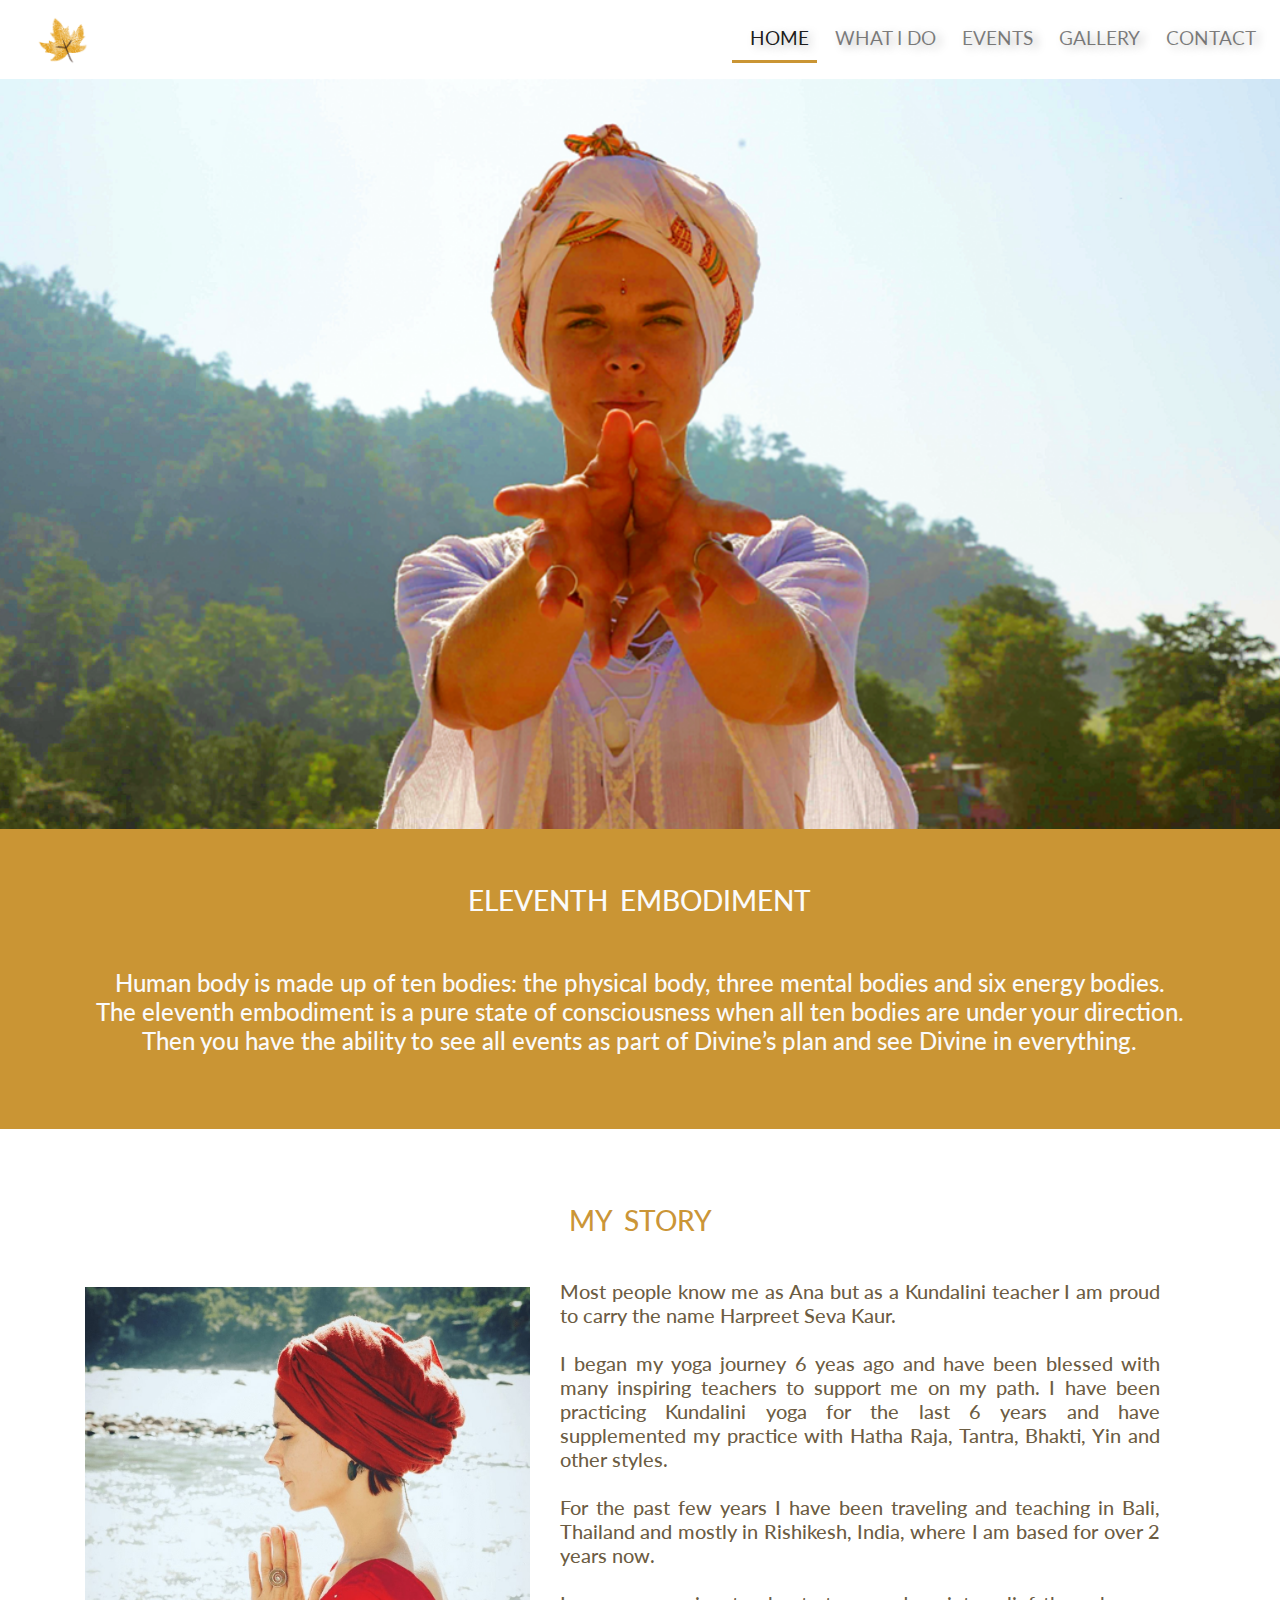
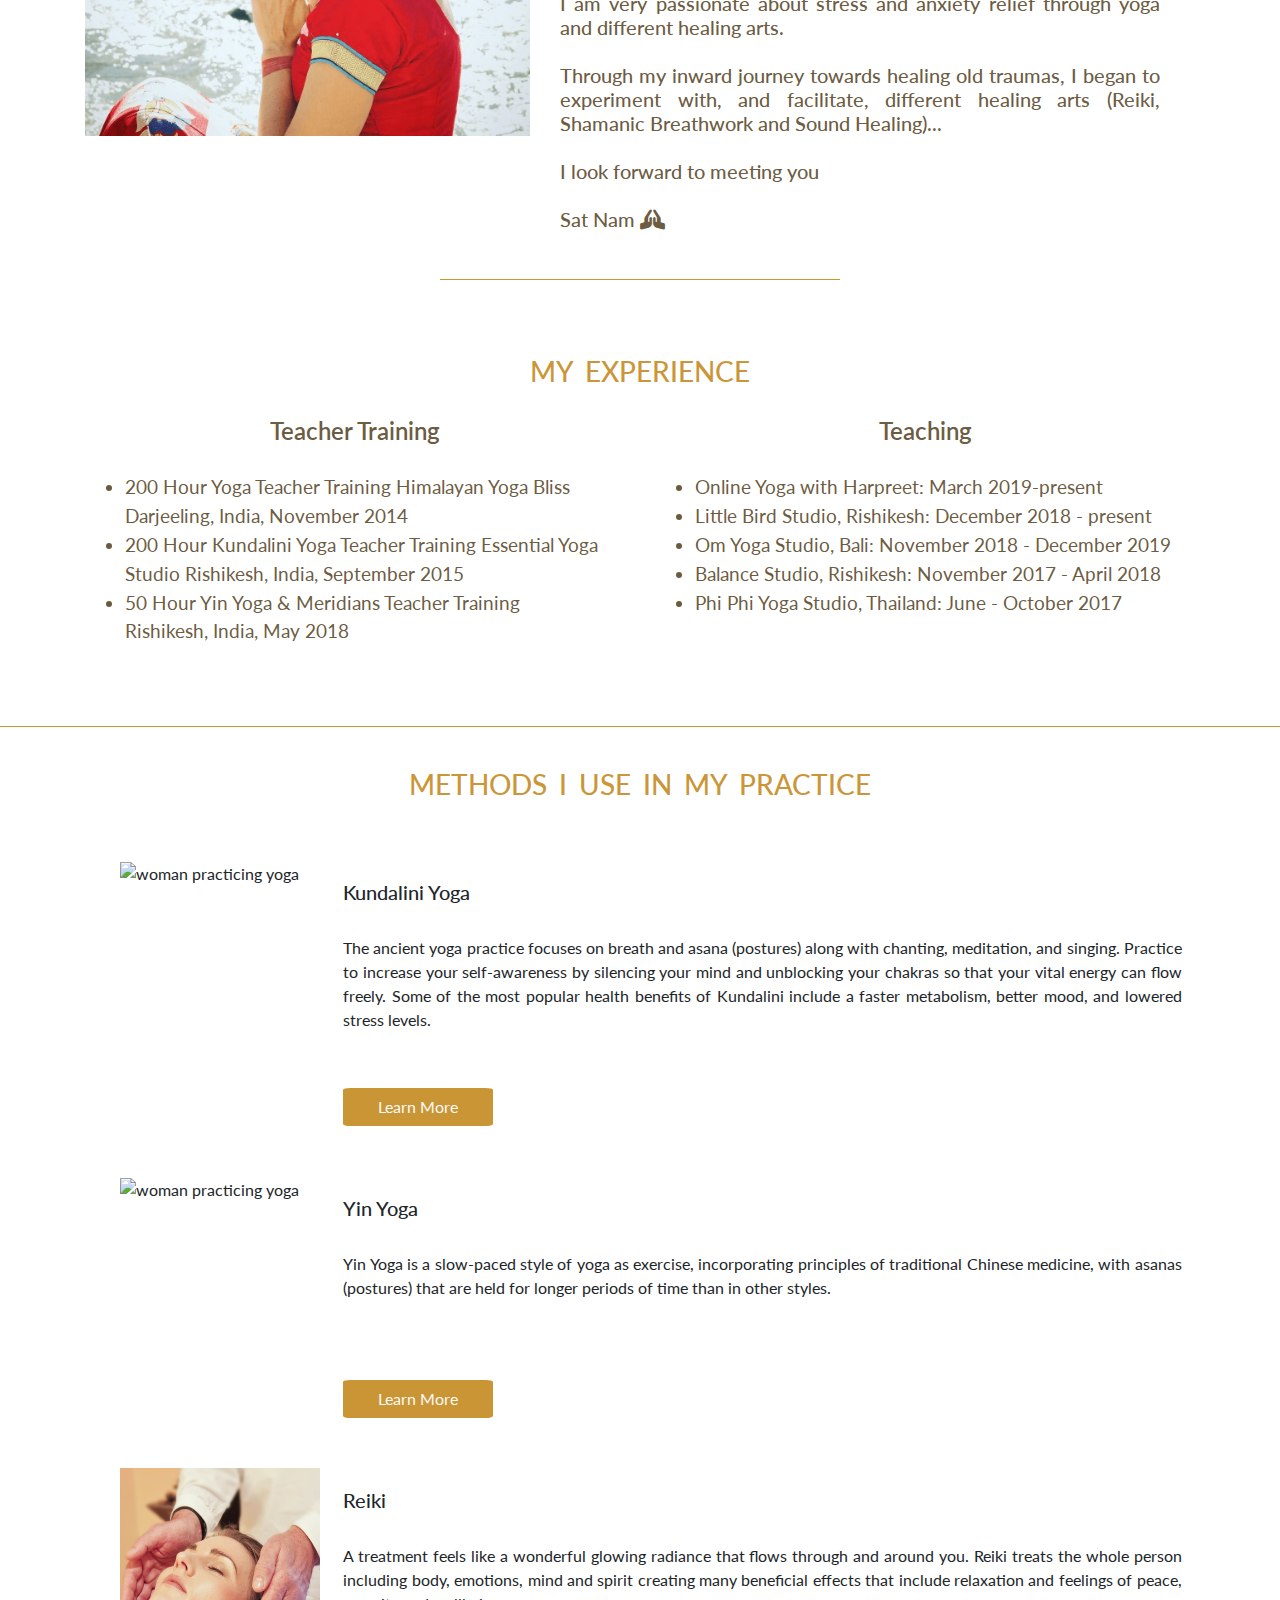
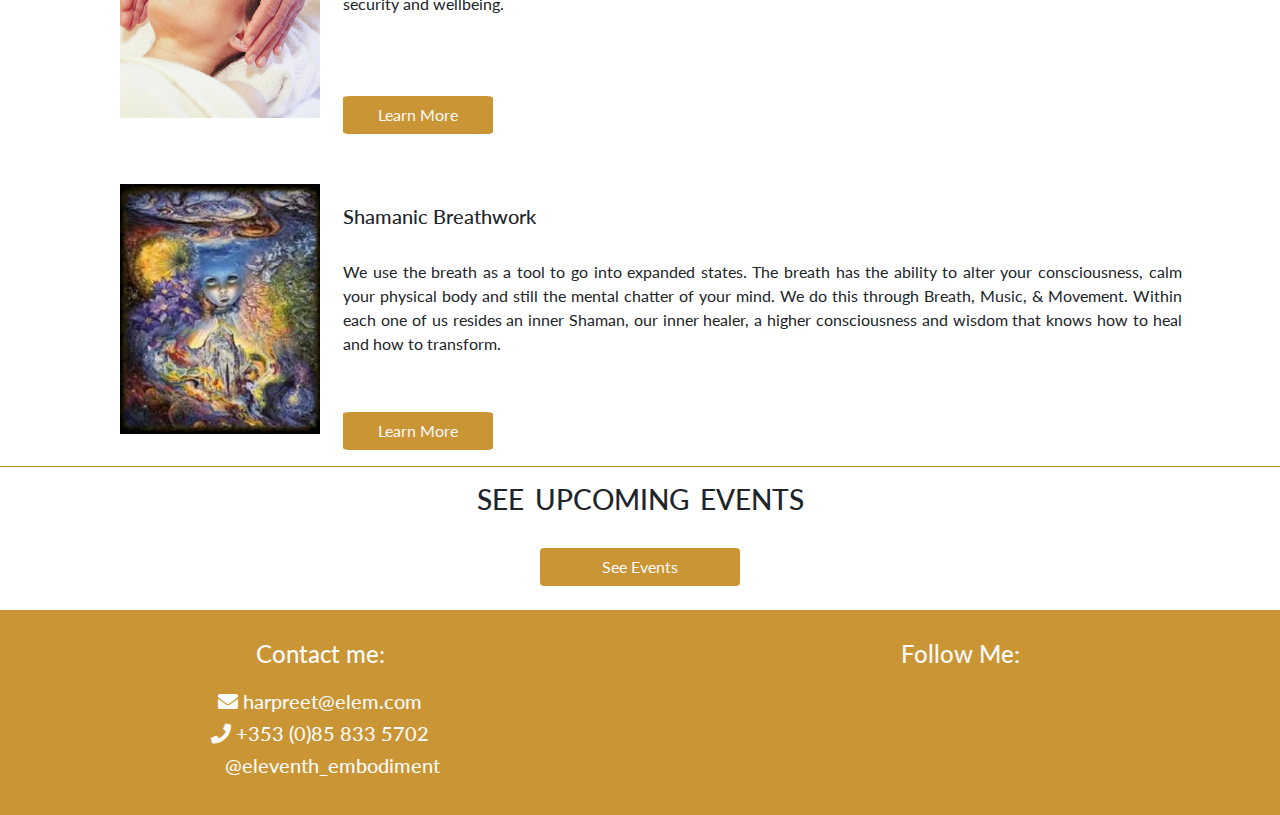
==== commit ab78eab5: "Add more details to methods section of home page" ====
--- a/index.html
+++ b/index.html
@@ -4,7 +4,7 @@
     <meta charset="UTF-8" />
     <meta name="viewport" content="width=device-width, initial-scale=1.0" />
     <link rel="stylesheet" href="https://maxcdn.bootstrapcdn.com/bootstrap/4.2.1/css/bootstrap.min.css" type="text/css" />
-    <link rel="stylesheet" href="https://maxcdn.bootstrapcdn.com/font-awesome/4.7.0/css/font-awesome.min.css" type="text/css" />
+    <link rel="stylesheet" href="https://use.fontawesome.com/releases/v5.8.2/css/all.css">
     <link rel="stylesheet" href="assets/css/style.css" />
     <title>Eleventh Embodiment</title>
     <link rel="icon" type="image/png" href="assets/images/favicon-leaf.png" />
@@ -44,16 +44,16 @@
     <div class="hero-outer">
       <div class="container-fluid hero-container"></div>
     </div>
-    <div class="container about-container">
+    <div class="container-fluid about-container">
       <section class="row about">
-        <div class="col-12">
-          <h3 class="title-text">Eleventh  Embodiment</h3>
+        <div class="col-11">
+          <h3 class="title-text-about">Eleventh  Embodiment</h3>
           <br />
           <h4 class="about">
             Human body is made up of ten bodies: the physical body, three mental
-            bodies and six energy bodies. The eleventh embodiment is a pure
+            bodies and six energy bodies. <br />The eleventh embodiment is a pure
             state of consciousness when all ten bodies are under your direction.
-            Then you have the ability to see all events as part of Divine’s plan
+            <br />Then you have the ability to see all events as part of Divine’s plan
             and see Divine in everything.
           </h4>
         </div>
@@ -61,7 +61,7 @@
     </div>
 
 
-<hr class="hr-large">
+
 
 <!-- ========================== My Story and Experience =================================================== -->
     <section class="container owner-container">
@@ -97,7 +97,7 @@
         </div>
       </div>
     </section>
-
+<hr class="hr-small">
     <section class="container experience">
       <div class="row">
         <div class="col-12">
@@ -149,11 +149,12 @@
     <h3 class="title-text">Methods I use in my practice</h3>
 
     <div class="row kundalini">
-       <div class="col-12 col-md-2 yoga-img">
-           <img src="assets/images/kundalini.jpg" height="250" width="200" alt="woman practicing yoga">
+         <div class="col-12 col-md-2 yoga-img">
+             <img src="assets/images/kundalini.jpg" height="250" width="200" alt="woman practicing yoga">
        </div>
-       <div class="col-12 col-md-8 yoga-text">
+         <div class="col-12 col-md-8 yoga-text">
             <h5>Kundalini Yoga</h5>
+            <br/>
                  <p>The ancient yoga practice focuses on breath and asana (postures) along with chanting, meditation, and singing.
                     Practice to increase your self-awareness by silencing your mind and unblocking your chakras so that your vital energy
                     can flow freely. Some of the most popular health benefits of Kundalini include a faster metabolism, better mood, and 
@@ -164,12 +165,13 @@
         </div>
     </div>  
 
-    <div class="row">
+      <div class="row">
         <div class="col-12 col-md-2 yoga-img">
            <img src="assets/images/yin.jpg" height="250" width="200" alt="woman practicing yoga">
         </div>
         <div class="col-12 col-md-8 yoga-text">
             <h5>Yin Yoga</h5>
+            <br/>
                 <p>
                     Yin Yoga is a slow-paced style of yoga as exercise, incorporating principles 
                     of traditional Chinese medicine, with asanas (postures) that are held for longer periods of time than in other styles.<br/>
@@ -178,6 +180,40 @@
                 <a class="btn yoga-btn" href="what-i-do.html">Learn More</a>
         </div>
     </div>  
+
+      <div class="row">
+        <div class="col-12 col-md-2 yoga-img">
+           <img src="assets/images/healing.jpg" height="250" width="200" alt="woman practicing yoga">
+        </div>
+        <div class="col-12 col-md-8 yoga-text">
+            <h5>Reiki</h5>
+            <br/>
+                <p>
+                    A treatment feels like a wonderful glowing radiance that flows through and around you. 
+                    Reiki treats the whole person including body, emotions, mind and spirit creating many beneficial 
+                    effects that include relaxation and feelings of peace, security and wellbeing.
+                </p>
+                <br/>
+                <a class="btn yoga-btn" href="what-i-do.html">Learn More</a>
+        </div>
+    </div>
+
+     <div class="row">
+        <div class="col-12 col-md-2 yoga-img">
+           <img src="assets/images/shaman.jpg" height="250" width="200" alt="woman practicing yoga">
+        </div>
+        <div class="col-12 col-md-8 yoga-text">
+            <h5>Shamanic Breathwork</h5>
+            <br/>
+                <p>
+                  We use the breath as a tool to go into expanded states. The breath has the ability to alter your consciousness, 
+                  calm your physical body and still the mental chatter of your mind. We do this through Breath, Music, & Movement.
+                  Within each one of us resides an inner Shaman, our inner healer, a higher consciousness and wisdom that knows how 
+                  to heal and how to transform. 
+                </p>
+                <a class="btn yoga-btn" href="what-i-do.html">Learn More</a>
+        </div>
+    </div>
 <!-- ================== End Methods I Use ======================================================================== -->
    
 <hr class="hr-large">
@@ -200,7 +236,7 @@
       <div class="row">
         <div class="col-12 col-md-6 contact-heading">
           <h4>Contact me:</h4>
-            <h5><i class="fa fa-envelope"></i><a href="contact.html">harpreet@elem.com</a>
+            <h5><i class="fa fa-envelope"></i><a href="contact.html"> harpreet@elem.com</a>
             </h5>
             <h5><i class="fa fa-phone"></i> +353 (0)85 833 5702
             </h5>
--- a/assets/css/style.css
+++ b/assets/css/style.css
@@ -23,9 +23,10 @@
 }
 
 .menuitem a {
-  font-size: x-large;
+  font-size: larger;
   color: #c4881be3;
   text-shadow: 5px 3px 10px rgba(0, 0, 0, 0.281);
+  text-transform: uppercase;
 }
 
 /*-------Grow hover animation from website travis.media, link in README.md--*/
@@ -59,7 +60,7 @@
 
 .hr-small {
     border-top: 1px solid #c4881be3;
-    width: 300px;
+    width: 400px;
 }
 
 /* ---------------------------------------------Hero Image Section ----------------------------------*/
@@ -69,7 +70,7 @@
 .hero-container {
   max-width: 100%;
   height: 750px;
-  background: url("../images/focus.jpg") no-repeat center center;
+  background: url("../images/focus.png") no-repeat center center;
   -webkit-background-size: cover;
   -moz-background-size: cover;
   -o-background-size: cover;
@@ -104,20 +105,30 @@
 /* ---------------------------------------------Eleventh Embodiment section------------------------------------*/
 
 .about-container {
-  margin-top: 50px;
+  background-color: #c4881be3;
   margin-bottom: 50px;
+  height: 300px;
+  
 }
 
 .about {
   height: auto;
   justify-content: center;
   align-items: center;
-  color: #c4881be3;
-  text-align: center;
-  padding-top: 10px;
-}
-
+  color: #fafafa;
+  text-align: center;
+  padding-top: 20px;
+}
+
+.title-text-about {
+  text-align: center;
+  color: #fafafa;
+  padding-top: 35px;
+  text-transform: uppercase;
+  word-spacing: 5px;
+}
 /* ---------------------------------------------My story-----------------------------------------------------*/
+
 
 .title-text {
   text-align: center;
@@ -186,11 +197,13 @@
   background-color: #c4881be3;
   width: 150px;
   border-radius: 5%;
-  margin-top: 70px;
+  margin-top: 40px;
 }
 
 .book-session-text {
     text-align: center;
+    text-transform: uppercase;
+    word-spacing: 4px;
 }
 
 /*--------------------------Home page See Events section-------------------------------------------------------------------*/
@@ -372,17 +385,23 @@
   font-size: xx-large;
 }
 
+.header-container {
+    margin-top: -8px;
+    
+
+}
 .methods-text {
   color: #c4881be3;
   text-align: center;
   font-size: x-large;
   margin-top: 100px;
+  margin-left: 60px;
   padding-right: 80px;
 }
 
 .btn-advice {
   margin-top: 60px;
-  margin-left: 250px;
+  margin-left: 280px;
   color: #fafafa;
   background-color: #c4881be3;
   width: 200px;
@@ -450,18 +469,30 @@
 }
 
 .kundalini-img {
-    display: flex;
-    justify-content: center;
-    margin-top: 80px;
-    margin-left: 50px;
+  margin: 0px auto;
+  margin-top: 80px;
+  
 }
 
 .yin-img {
-  margin-left: 150px;
-}
+  max-width: 100%;
+  height:auto;
+  padding: 10px;
+  padding-left: 10px;
+  
+}
+
+.yin-second-img {
+  max-width: 100%;
+  height:auto;
+  padding: 10px;
+}
+
 
 .reiki-img {
- margin-top: 50px;
+ max-width: 100%;
+  height:auto;
+  margin-top: 90px;
 }
 
 .breathing-img {
@@ -469,20 +500,29 @@
 }
 
 .shaman-img {
-   margin-top: 10px;
-}
+   max-width: 100%;
+  height:auto;
+}
+
 
 .shaman-second-img {
-    
-}
-
-.shaman-second-img {
-    margin-top: 10px;
+   max-width: 100%;
+  height:auto;
 }
 
    
 /*--------------------------Events Page -------------------------------------------------------------------*/
 
+.page-header {
+  background-color: #c4881be3;
+  color:#fafafa;
+  height: 100px;
+  text-align: center;
+  text-transform: uppercase;
+  display:flex;
+  align-items: center;
+  justify-content: center;
+}
 .events-title {
   color: #c4881be3;
   text-align: center;
@@ -509,6 +549,11 @@
   display:flex;
   justify-content:center;
   margin-bottom: 30px;
+}
+
+#price {
+    color: #c4881be3;
+    font-weight: 600;
 }
  
  /*----------------------------------------------Media Queries-----------------------------------*/
@@ -524,161 +569,7 @@
     margin-left: 60px;
   }
 }
-
+/*
 /* Media queries for What I Do page */
 
-@media screen and (max-width:768px) {
-    .yoga-heading {
-    color: #c4881be3;
-    text-align: center;
-    text-transform: uppercase;
-    font-size: x-large;
-  }
-
-  .methods-text {
-    color: #c4881be3;
-    text-align: center;
-    justify-items: center;
-    font-size: larger;
-    margin-top: 30px;
-    padding-right: 5px;
-  }
-
-  .btn-advice {
-    margin-top: 15px;
-    margin-left: 100px;
-    margin-bottom: 10px;
-    color: #fafafa;
-    background-color: #c4881be3;
-    width: 150px;
-  }
-
-  .description-text {
-    
-    text-align: justify;
-    font-size: large;
-    
-    margin: 0px auto;
-  }
-
-  .description-text h6 {
-      display: inline;
-      margin-left: 75px;
-      padding-bottom:50px;
-}
-
-  .quote-text {
-    margin-top: -50px;
-    padding-left: 30px;
-    padding-right: 20px;
-    text-align: center;
-    font-size: medium;
-    text-shadow: 5px 3px 10px rgba(0, 0, 0, 0.281);
-    color:#c4881be3;
-  }
-
-  .kundalini-img {
-    margin: 0px auto;
-   }
-
-  .yin-img {
-    margin:0px auto;
-  }
-
-  .yin-second-img {
-    margin-top: 10px;
-  }
-
-  .reiki-img {
-    margin-top: 10px;
-  }
-
-  .shaman-img {
-    margin:0px auto;
-  }
-
-.kundalini-container {
-   padding: 20px;
-}
-
-.btn-class-kundalini {
-  margin-left: 95px;
-  margin-top: 30px;
-  color: #fafafa;
-  background-color: #c4881be3;
-  width: 200px;
- 
-}
-.btn-class-yin {
-  margin-left:65px;
-  margin-bottom: 40px;
-  color: #fafafa;
-  background-color: #c4881be3;
-  width: 200px;
-}
-
-.btn-class-reiki {
-  margin-top: 30px;
-  margin-left:70px;
-  margin-bottom: 40px;
-  color: #fafafa;
-  background-color: #c4881be3;
-  width: 200px;
-}
-
-.btn-class-shaman {
-  margin-left: 75px;
-  margin-bottom: 40px;
-  color: #fafafa;
-  background-color: #c4881be3;
-  width: 200px;
-}
-}
-
-@media screen and (min-width: 992px) {
-
-.btn-class-kundalini {
-  margin-left: 420px;
-  margin-top: -40px;
-  color: #fafafa;
-  background-color: #c4881be3;
-  width: 200px;
- 
-}
-
-.yin-img {
-  margin-left: 150px;
-  }
-
-.yin-second-img {
-       margin-left: -200px;
-  }
-
-  .btn-class-yin {
-  margin-left: 750px;
-  margin-bottom: 40px;
-  color: #fafafa;
-  background-color: #c4881be3;
-  width: 200px;
-}
-
-.btn-class-shaman {
-  margin-left:830px;
-  margin-bottom: 40px;
-  color: #fafafa;
-  background-color: #c4881be3;
-  width: 200px;
-}
-
-.shaman-img {
-    margin-left:120px;
-  }
-
-.shaman-second-img {
-margin-left: 10px;
-
-}
-
-}
-
-
+
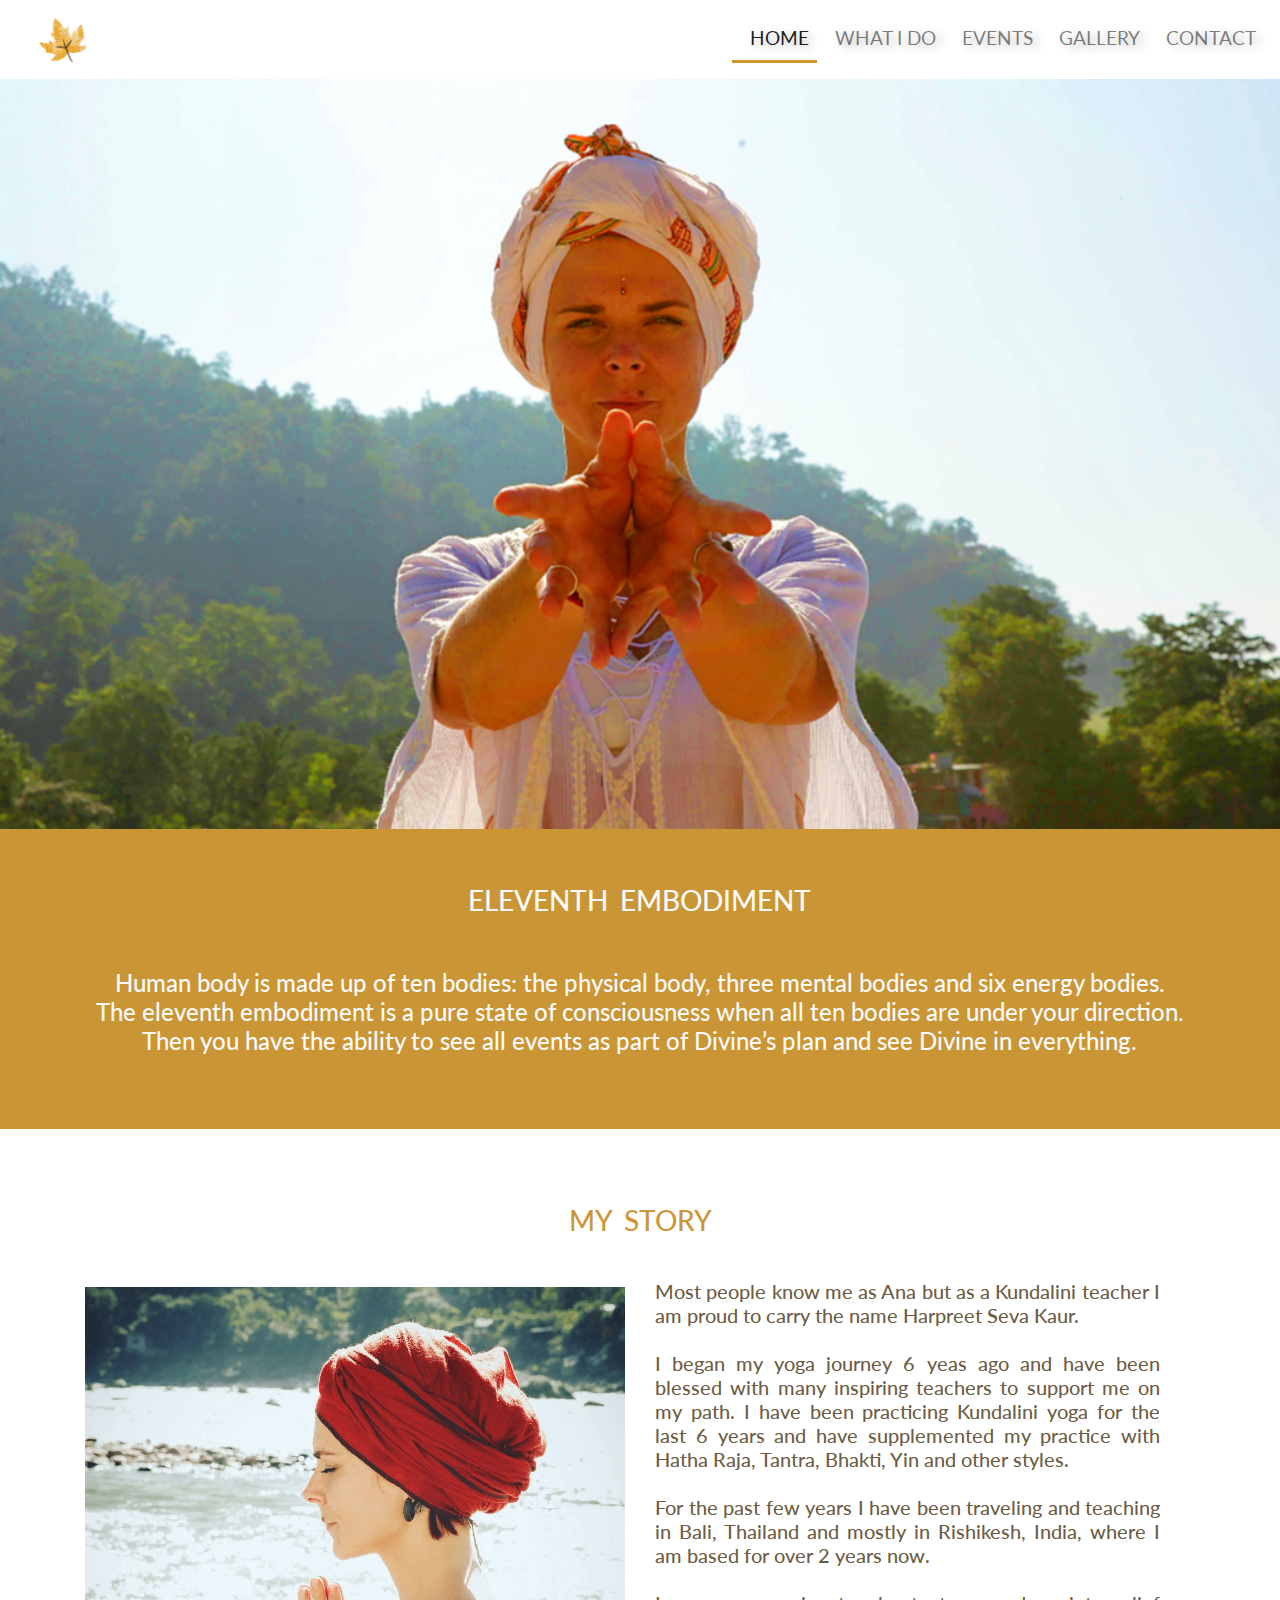
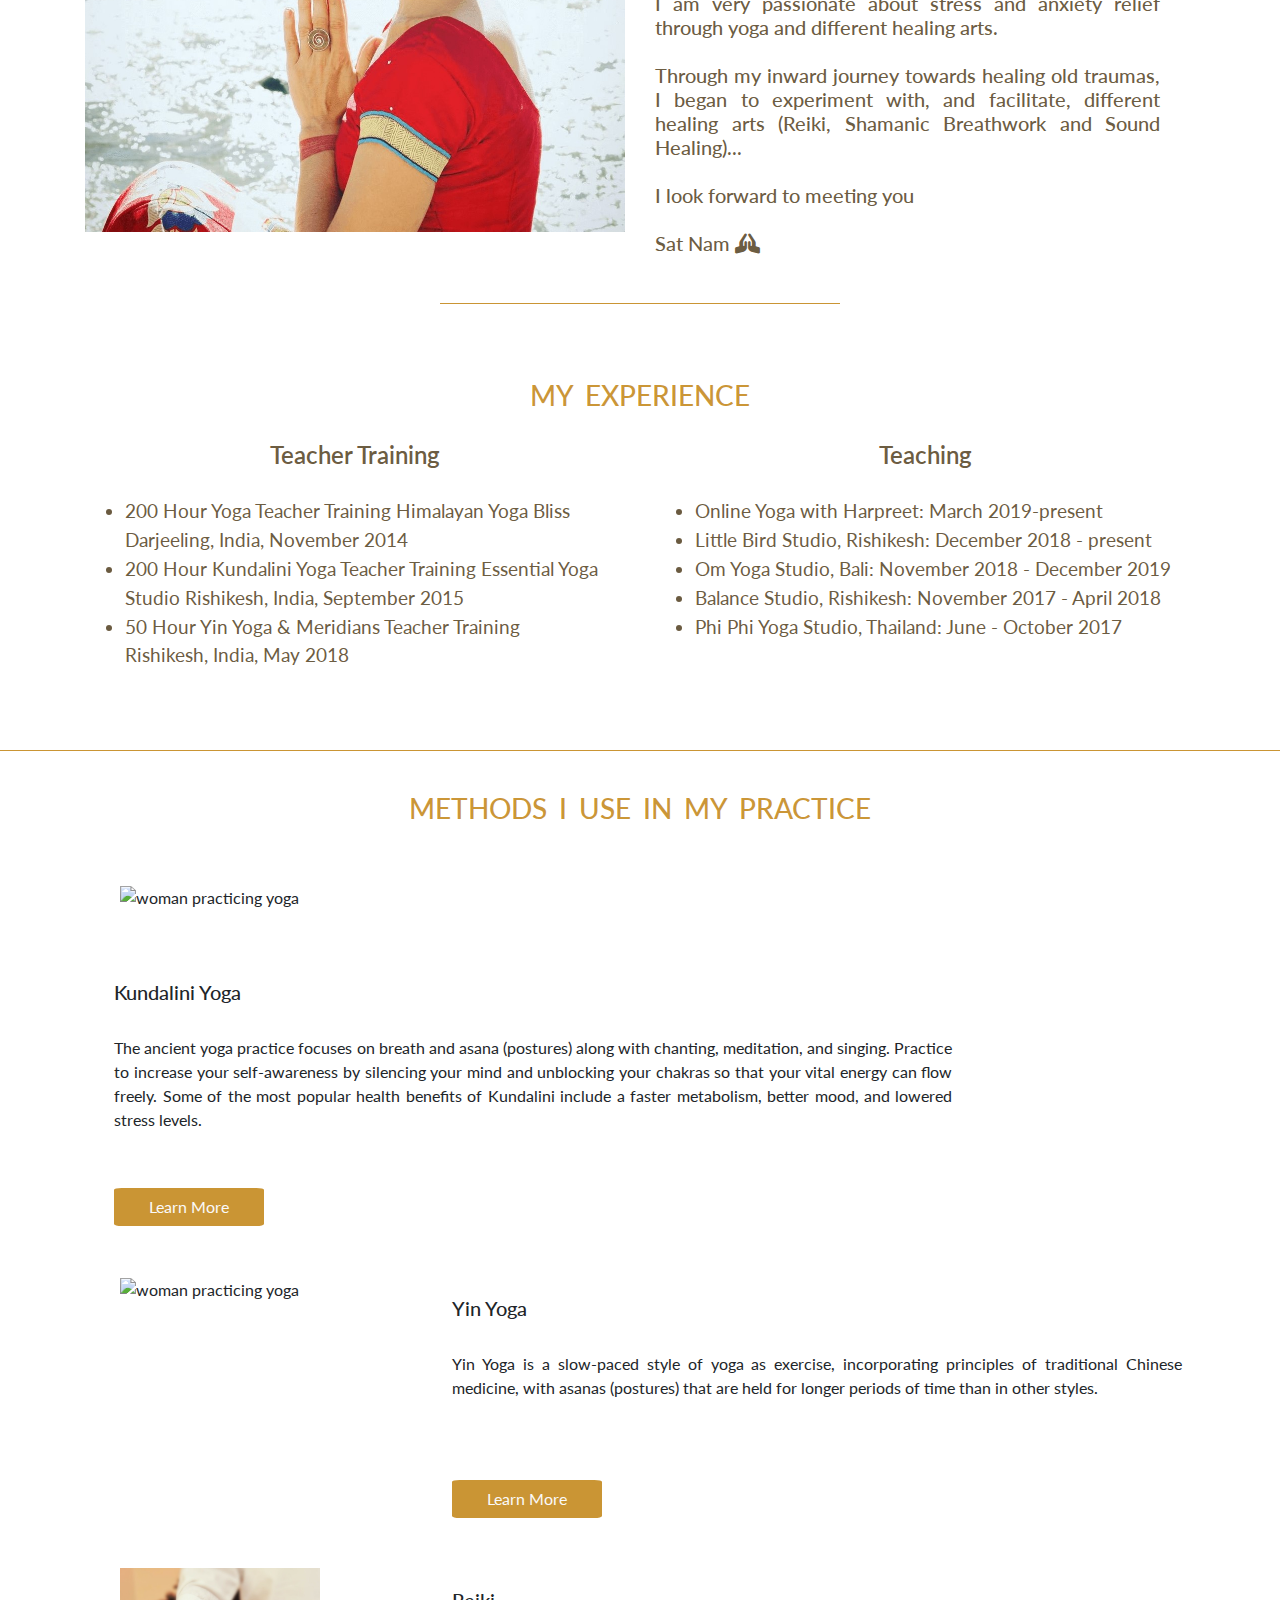
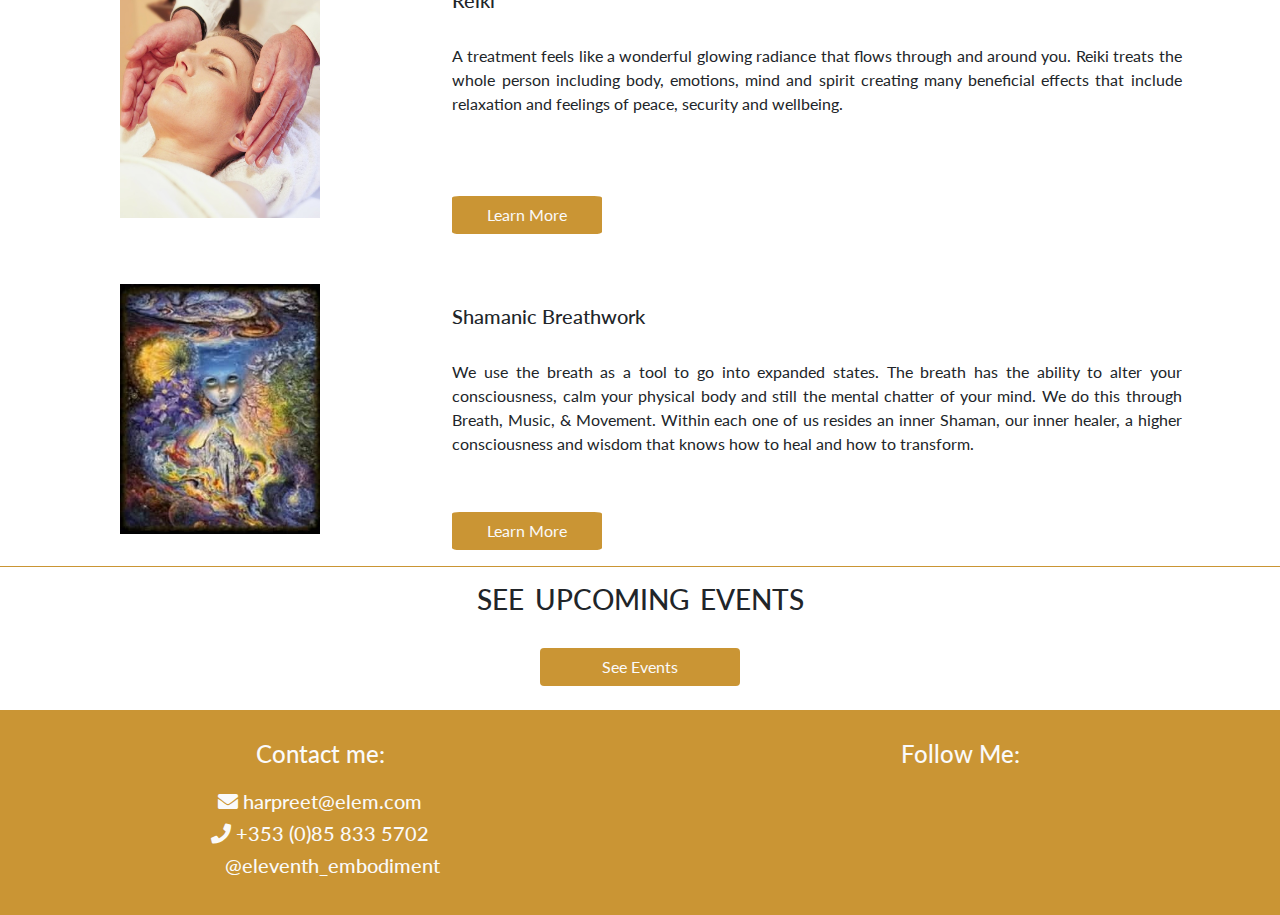
==== commit e2a392c1: "Edit media query for mobile" ====
--- a/index.html
+++ b/index.html
@@ -71,11 +71,11 @@
          </div>
        </div>
       <div class="row">
-         <div class="col-12 col-md-5 owner-img">
+         <div class="col-12 col-lg-6 owner-img">
            <img class="img-fluid" src="assets/images/namaste1.jpg" alt="woman in red dress meditating" />
          </div>
 
-        <div class="col-12 col-md-7 owner-text">
+        <div class="col-12 col-lg-6 owner-text">
           <h5>
             Most people know me as Ana but as a Kundalini teacher I am proud to
             carry the name Harpreet Seva Kaur.<br /><br />I began my yoga
@@ -149,10 +149,10 @@
     <h3 class="title-text">Methods I use in my practice</h3>
 
     <div class="row kundalini">
-         <div class="col-12 col-md-2 yoga-img">
+         <div class="col-12  d-md-none d-lg-inline-block col-lg-2 col-xl-2 yoga-img">
              <img src="assets/images/kundalini.jpg" height="250" width="200" alt="woman practicing yoga">
        </div>
-         <div class="col-12 col-md-8 yoga-text">
+         <div class="col-12 col-lg-7 offset-lg-1 col-xl-8 yoga-text">
             <h5>Kundalini Yoga</h5>
             <br/>
                  <p>The ancient yoga practice focuses on breath and asana (postures) along with chanting, meditation, and singing.
@@ -166,10 +166,10 @@
     </div>  
 
       <div class="row">
-        <div class="col-12 col-md-2 yoga-img">
+        <div class="col-12 col-md-2 d-md-none d-lg-inline-block col-lg-2 yoga-img">
            <img src="assets/images/yin.jpg" height="250" width="200" alt="woman practicing yoga">
         </div>
-        <div class="col-12 col-md-8 yoga-text">
+        <div class="col-12 col-md-11 col-lg-7 offset-lg-1  yoga-text">
             <h5>Yin Yoga</h5>
             <br/>
                 <p>
@@ -182,10 +182,10 @@
     </div>  
 
       <div class="row">
-        <div class="col-12 col-md-2 yoga-img">
+        <div class="col-12 col-md-2 d-md-none d-lg-inline-block col-lg-2 yoga-img">
            <img src="assets/images/healing.jpg" height="250" width="200" alt="woman practicing yoga">
         </div>
-        <div class="col-12 col-md-8 yoga-text">
+        <div class="col-12 col-md-11 col-lg-7 offset-lg-1 yoga-text">
             <h5>Reiki</h5>
             <br/>
                 <p>
@@ -199,10 +199,10 @@
     </div>
 
      <div class="row">
-        <div class="col-12 col-md-2 yoga-img">
+        <div class="col-12 col-md-2 d-md-none d-lg-inline-block col-lg-2 yoga-img">
            <img src="assets/images/shaman.jpg" height="250" width="200" alt="woman practicing yoga">
         </div>
-        <div class="col-12 col-md-8 yoga-text">
+        <div class="col-12 col-md-11 col-lg-7 offset-lg-1 yoga-text">
             <h5>Shamanic Breathwork</h5>
             <br/>
                 <p>
@@ -221,7 +221,7 @@
 
     <section class="container">
         <div class="row">
-             <div class="col-12 col-md-12 online-session">
+             <div class="col-12 col-md-11 col-lg-6 col-xl-12 online-session">
                <h3 class="book-session-text">See Upcoming Events</h3>
                <br />
                <a class="btn btn-book" href="events.html">See Events</a>
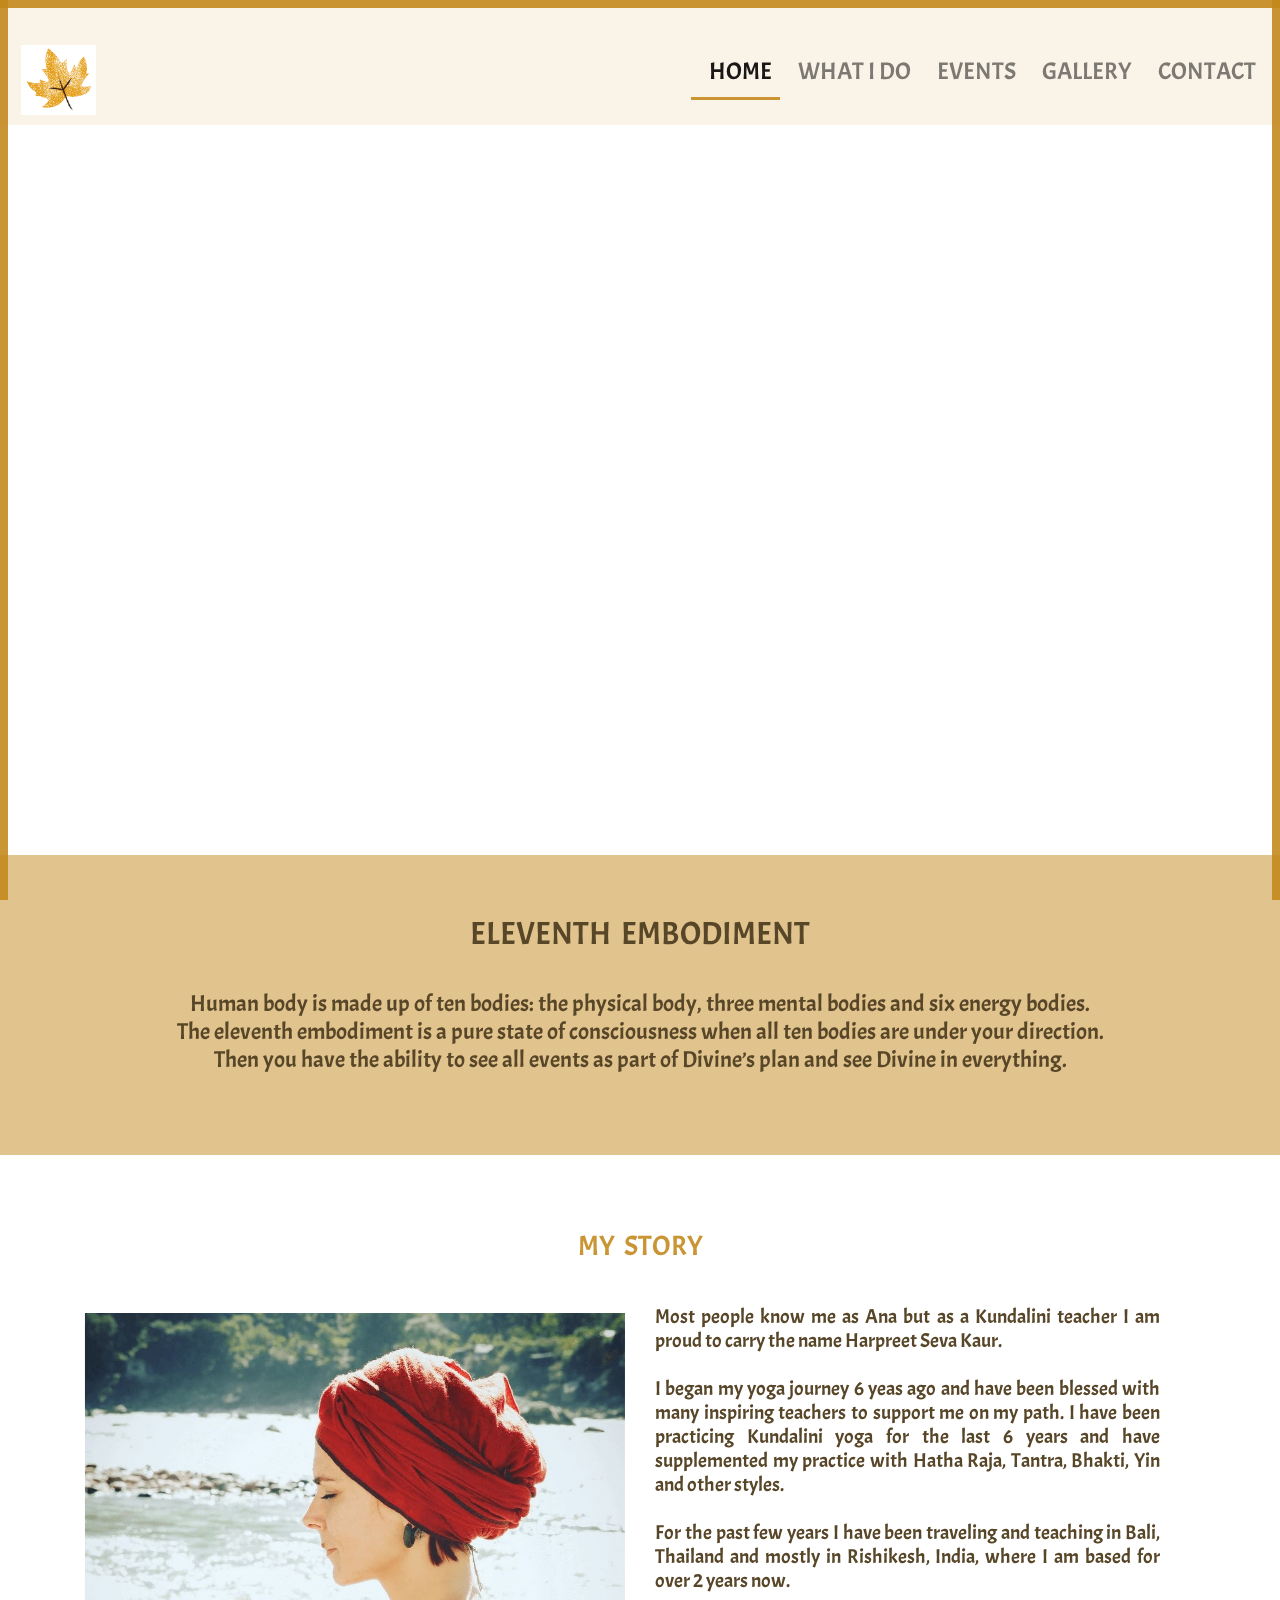
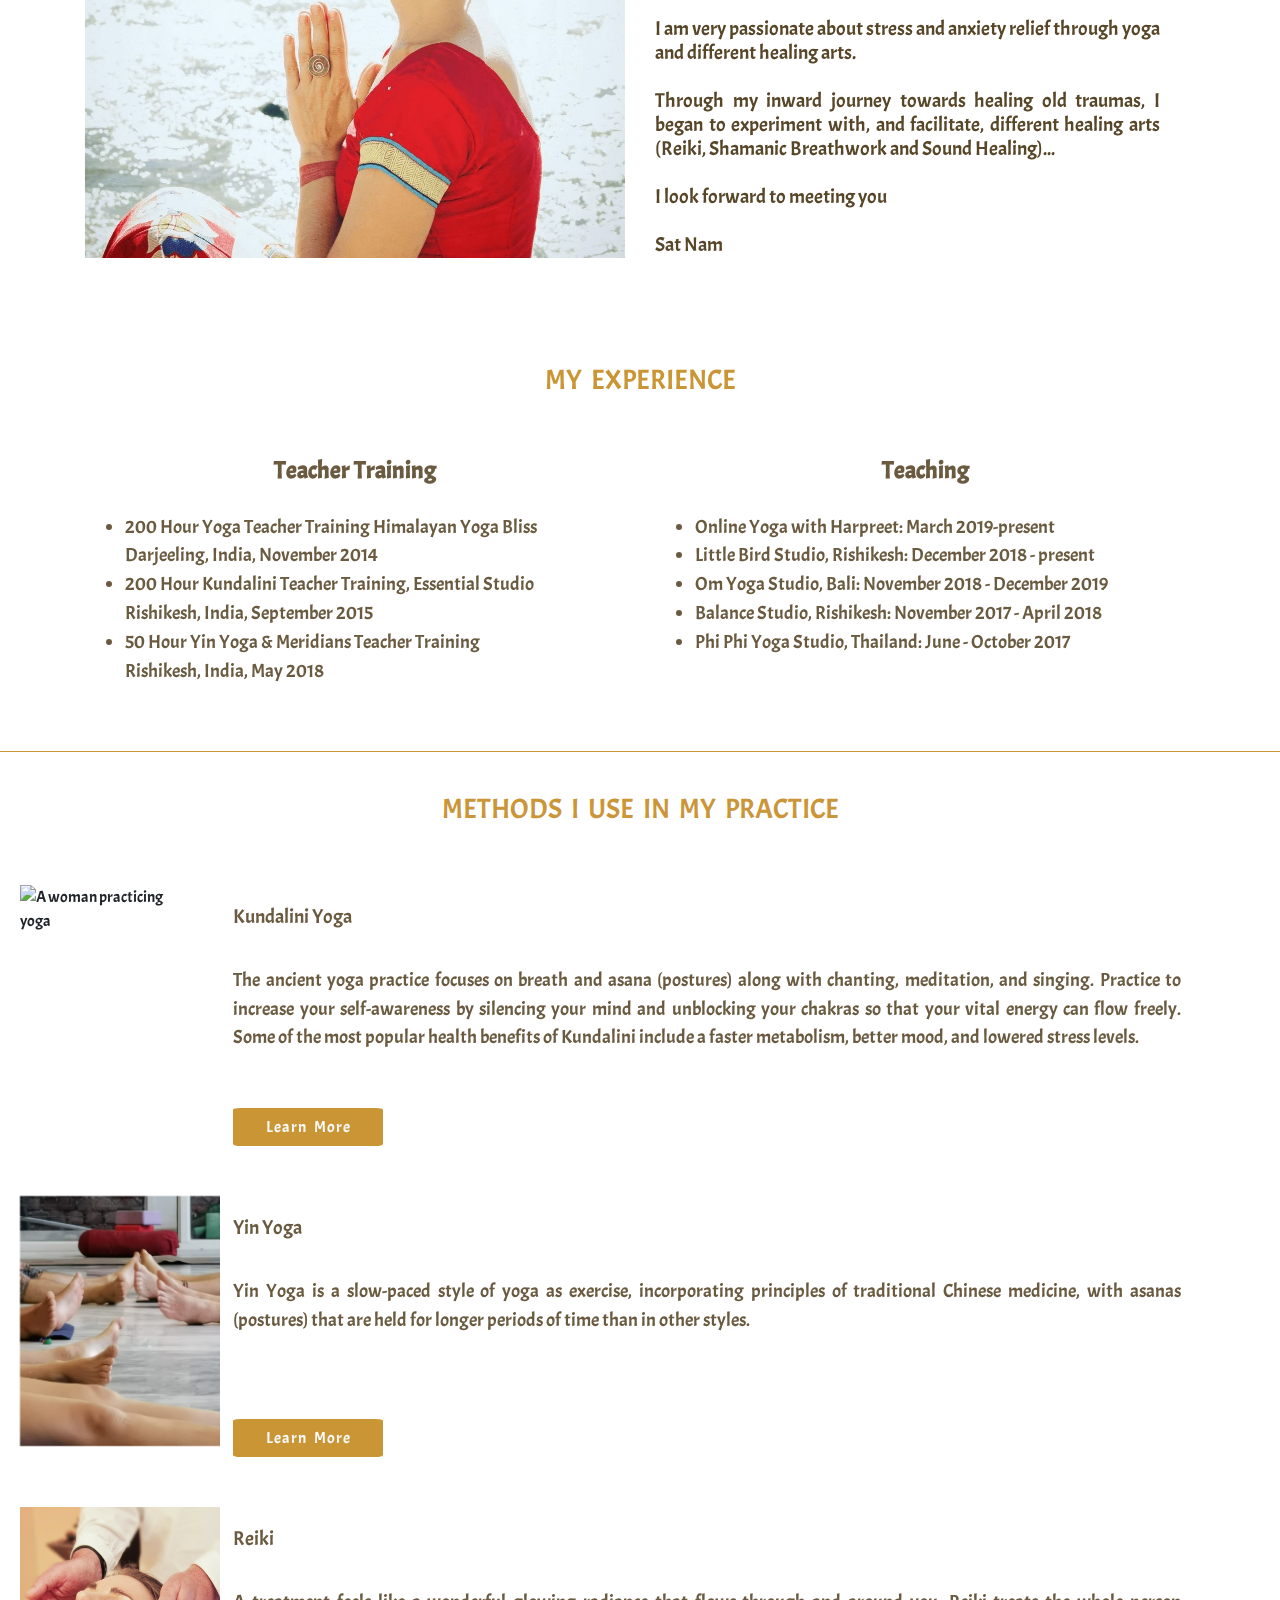
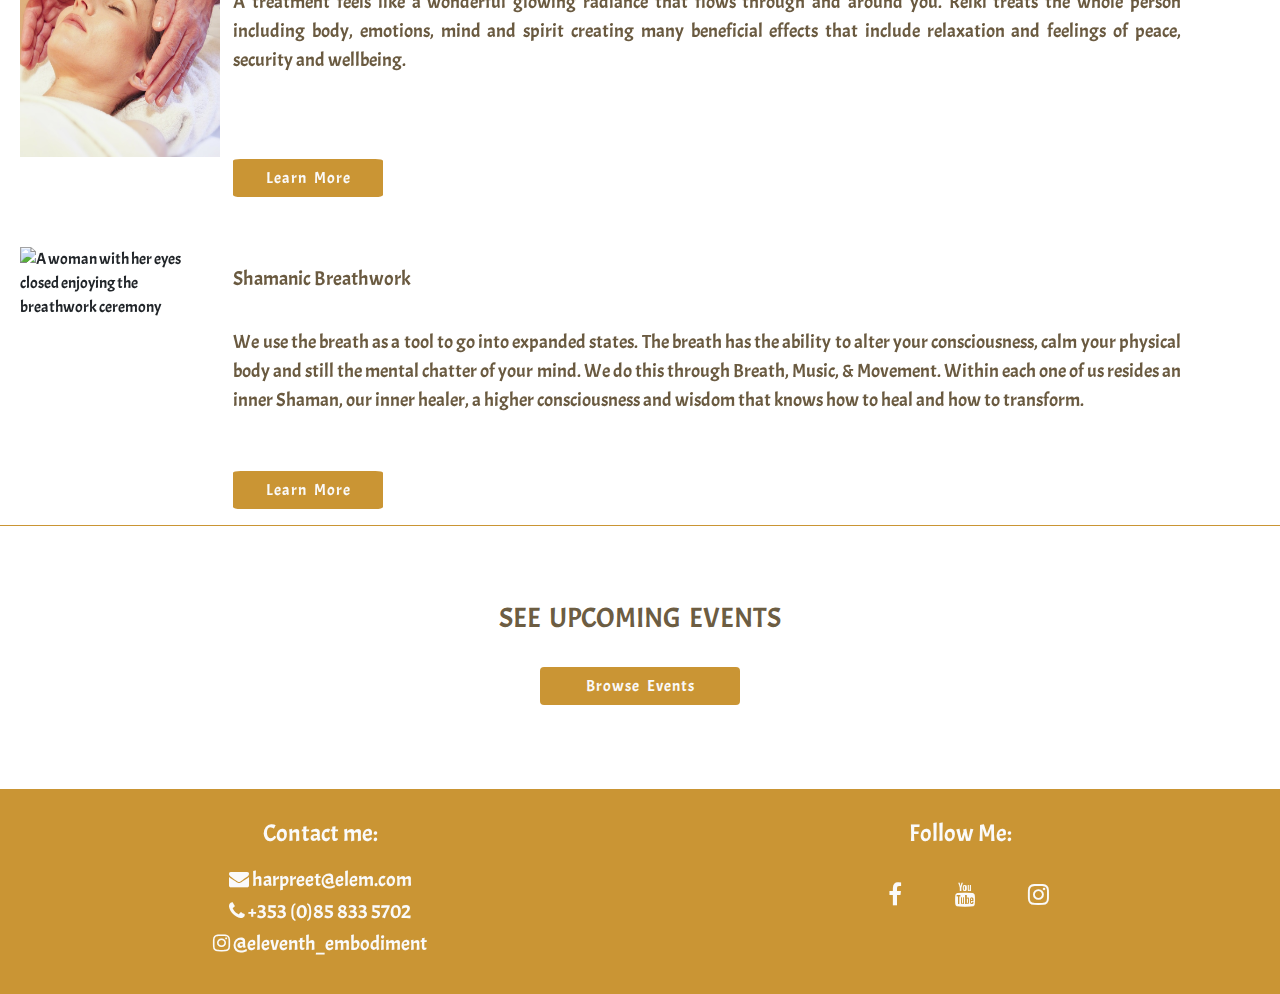
==== commit 3a6a81bb: "Fix media queries" ====
--- a/index.html
+++ b/index.html
@@ -4,17 +4,23 @@
     <meta charset="UTF-8" />
     <meta name="viewport" content="width=device-width, initial-scale=1.0" />
     <link rel="stylesheet" href="https://maxcdn.bootstrapcdn.com/bootstrap/4.2.1/css/bootstrap.min.css" type="text/css" />
-    <link rel="stylesheet" href="https://use.fontawesome.com/releases/v5.8.2/css/all.css">
+    <link rel="stylesheet" href="https://maxcdn.bootstrapcdn.com/font-awesome/4.7.0/css/font-awesome.min.css" type="text/css" />
     <link rel="stylesheet" href="assets/css/style.css" />
     <title>Eleventh Embodiment</title>
-    <link rel="icon" type="image/png" href="assets/images/favicon-leaf.png" />
+    <link rel="icon" type="image/png" href="assets/images/favicon.png" />
   </head>
   <body>
+
+  <div id="left"></div>
+  <div id="right"></div>
+  <div id="top"></div>
+
+
     <header>
       <!-- ==================== Navigation Bar ======================================================================= -->
       <nav class="navbar navbar-expand-lg navbar-style navbar-light">
 			<a class="navbar-brand" href="index.html">
-				<img src="assets/images/logo-leaf.png" width="55" height="50" class="d-inline-block" alt="logo" loading="lazy"/></a>
+				<img src="assets/images/logo-leaf.png" width="75" height="70" class="d-inline-block" alt="logo" loading="lazy"/></a>
 				<button class="navbar-toggler ml-auto" type="button" data-toggle="collapse" data-target="#navbarIcon" aria-controls="navbarIcon"
                   aria-expanded="false" aria-label="Toggle navigation"><span class="navbar-toggler-icon"></span>
                 </button>
@@ -72,10 +78,10 @@
        </div>
       <div class="row">
          <div class="col-12 col-lg-6 owner-img">
-           <img class="img-fluid" src="assets/images/namaste1.jpg" alt="woman in red dress meditating" />
+           <img class="img-fluid" src="assets/images/namaste1.jpg" alt="A woman in a red dress meditating" />
          </div>
 
-        <div class="col-12 col-lg-6 owner-text">
+        <div class="col-xs-12 col-lg-6 owner-text">
           <h5>
             Most people know me as Ana but as a Kundalini teacher I am proud to
             carry the name Harpreet Seva Kaur.<br /><br />I began my yoga
@@ -97,10 +103,10 @@
         </div>
       </div>
     </section>
-<hr class="hr-small">
-    <section class="container experience">
-      <div class="row">
-        <div class="col-12">
+
+    <section class="container ">
+      <div class="row">
+        <div class="col-12 experience">
           <h3 class="title-text">My Experience</h3>
         </div>
       </div>
@@ -116,7 +122,7 @@
               </li>
 
               <li>
-                200 Hour Kundalini Yoga Teacher Training Essential Yoga Studio
+                200 Hour Kundalini Teacher Training, Essential Studio<br />
                 Rishikesh, India, September 2015
               </li>
 
@@ -149,10 +155,10 @@
     <h3 class="title-text">Methods I use in my practice</h3>
 
     <div class="row kundalini">
-         <div class="col-12  d-md-none d-lg-inline-block col-lg-2 col-xl-2 yoga-img">
-             <img src="assets/images/kundalini.jpg" height="250" width="200" alt="woman practicing yoga">
+         <div class="col-sm-12 col-md-6  col-lg-4 col-xl-2">
+             <img src="assets/images/yin.jpg" height="250" width="200" class="yoga-img" alt="A woman practicing yoga">
        </div>
-         <div class="col-12 col-lg-7 offset-lg-1 col-xl-8 yoga-text">
+         <div class="col-12 col-sm-12 col-md-5 col-lg-7 col-xl-9 yoga-text">
             <h5>Kundalini Yoga</h5>
             <br/>
                  <p>The ancient yoga practice focuses on breath and asana (postures) along with chanting, meditation, and singing.
@@ -166,10 +172,10 @@
     </div>  
 
       <div class="row">
-        <div class="col-12 col-md-2 d-md-none d-lg-inline-block col-lg-2 yoga-img">
-           <img src="assets/images/yin.jpg" height="250" width="200" alt="woman practicing yoga">
-        </div>
-        <div class="col-12 col-md-11 col-lg-7 offset-lg-1  yoga-text">
+        <div class="col-12 col-md-6  col-lg-4 col-xl-2">
+              <img src="assets/images/feet.jpg" height="250" width="200" class="yoga-img" alt="Feet of the people in yoga class">
+        </div>
+        <div class="col-12 col-md-5 col-lg-7 col-xl-9 yoga-text">
             <h5>Yin Yoga</h5>
             <br/>
                 <p>
@@ -182,10 +188,10 @@
     </div>  
 
       <div class="row">
-        <div class="col-12 col-md-2 d-md-none d-lg-inline-block col-lg-2 yoga-img">
-           <img src="assets/images/healing.jpg" height="250" width="200" alt="woman practicing yoga">
-        </div>
-        <div class="col-12 col-md-11 col-lg-7 offset-lg-1 yoga-text">
+        <div class="col-12 col-md-6 d-lg-inline-block col-lg-4 col-xl-2">
+           <img src="assets/images/healing.jpg" height="250" width="200" class="yoga-img" alt="A woman lying down while a reiki healer has his hands around her head">
+        </div>
+        <div class="col-12 col-md-5 col-lg-7 col-xl-9 yoga-text">
             <h5>Reiki</h5>
             <br/>
                 <p>
@@ -199,10 +205,10 @@
     </div>
 
      <div class="row">
-        <div class="col-12 col-md-2 d-md-none d-lg-inline-block col-lg-2 yoga-img">
-           <img src="assets/images/shaman.jpg" height="250" width="200" alt="woman practicing yoga">
-        </div>
-        <div class="col-12 col-md-11 col-lg-7 offset-lg-1 yoga-text">
+        <div class="col-12 col-md-6  col-lg-4 col-xl-2">
+           <img src="assets/images/breathe.png" height="250" width="200" class="yoga-img" alt="A woman with her eyes closed enjoying the breathwork ceremony">
+        </div>
+        <div class="col-12 col-md-5 col-lg-7 col-xl-9 yoga-text">
             <h5>Shamanic Breathwork</h5>
             <br/>
                 <p>
@@ -221,10 +227,10 @@
 
     <section class="container">
         <div class="row">
-             <div class="col-12 col-md-11 col-lg-6 col-xl-12 online-session">
+             <div class="col-12 col-md-11 col-lg-12 col-xl-12 online-session">
                <h3 class="book-session-text">See Upcoming Events</h3>
                <br />
-               <a class="btn btn-book" href="events.html">See Events</a>
+               <a class="btn btn-book" href="events.html">Browse Events</a>
                <br />
              </div>
         </div>
@@ -232,7 +238,7 @@
 
     <!-- ================= Footer =================================================================================== -->
 
-    <footer class="container-fluid">
+     <footer class="container-fluid">
       <div class="row">
         <div class="col-12 col-md-6 contact-heading">
           <h4>Contact me:</h4>
@@ -262,47 +268,7 @@
      <!-- ================ End Footer ============================================================================= -->
     
 
-    <!-- ========= Modal =========================================================================================== -->
-
-    <!-- Code for modal borrowed from Bootstrap and amended to suit the look of the page -->
-
-    <div class="modal" tabindex="-1" role="dialog" id="bookClassModal">
-      <div class="modal-dialog" role="document">
-        <div class="modal-content">
-          <div class="modal-header">
-            <h5 class="modal-title">Create Account to Book your Class</h5>
-            <button type="button" class="close" data-dismiss="modal" aria-label="Close">
-              <span aria-hidden="true">&times;</span>
-            </button>
-          </div>
-          <form class="form-style">
-             <div class="form-group">
-                <label for="exampleInputFullName">Full Name</label><br />
-                <input type="text" class="form-Modalcontrol" id="exampleInputFullName" aria-label="nameHelp" required />
-            </div>
-            <div class="form-group">
-                <label for="exampleInputEmail1">Email address</label><br />
-                <input type="email" class="form-Modalcontrol" id="exampleInputEmail1" aria-describedby="emailHelp" required />
-                <small id="emailHelp" class="form-text text-muted">We'll never share your email with anyone else.</small>
-            </div>
-            <div class="form-group">
-              <label for="exampleInputPassword">Password</label><br />
-              <input type="password" class="form-Modalcontrol" id="exampleInputPassword" required />
-            </div>
-            <div class="form-group">
-              <label for="exampleInputPassword1">Repeat Password</label><br />
-              <input type="password" class="form-Modalcontrol" id="exampleInputPassword1" required />
-            </div>
-            <button type="submit" class="btn btn-secondary btn-form-modal">
-              Submit
-            </button>
-          </form>
-        </div>
-      </div>
-    </div>
-    <!-- =============== Modal End =============================================================================== -->
-
-    <!-- ================ Scripts ================================================================================ -->
+     <!-- ================ Scripts ================================================================================ -->
     <script
       src="https://code.jquery.com/jquery-3.5.1.slim.min.js"
       integrity="sha384-DfXdz2htPH0lsSSs5nCTpuj/zy4C+OGpamoFVy38MVBnE+IbbVYUew+OrCXaRkfj"
--- a/assets/css/style.css
+++ b/assets/css/style.css
@@ -1,31 +1,60 @@
 @import url("https://fonts.googleapis.com/css2?family=Lato:ital,wght@0,100;0,300;0,400;0,700;1,100;1,300;1,400;1,700&family=Rajdhani:wght@300&display=swap");
 
+@import url('https://fonts.googleapis.com/css2?family=Acme&family=Do+Hyeon&family=Ranchers&display=swap');
+
 body {
-  font-family: Lato, sans-serif;
-  
-}
+  font-family: Acme, sans-serif;
+  background-image: url("../images/full-bloom.png");
+  
+  
+}
+
+#top, #bottom, #left, #right {
+	background: #c4881be3;
+	position: fixed;
+	}
+	#left, #right {
+		top: 0; bottom: 0;
+		width: 8px;
+        overflow: hidden;
+		}
+		#left { left: 0; }
+		#right { right: 0; }
+		
+	#top, #bottom {
+		left: 0; right: 0;
+		height: 8px;
+		}
+		#top { top: 0; }
+		#bottom { bottom: 0; }
 
 /* ---------------------------------------------Navbar ---------------------------------*/
 
 .navbar-style {
-  padding-left: 30px;
-  color: #c4881be3;
+  background-color: rgba(195,136,27,0.1);
+  padding-top: 10px;
+  padding-bottom: 10px;
+ 
 }
 
 .navbar-brand {
-  color: #c4881be3;
-  font-size: xx-large;
   margin-left: 5px;
-}
+  margin-top: 30px;
+  padding-bottom: 0px;
+}
+
 
 .navbar-brand-text:hover {
   color: slategray;
 }
 
+.menucontainer {
+    margin-top: 20px;
+}
+
 .menuitem a {
-  font-size: larger;
+  font-size: x-large;
   color: #c4881be3;
-  text-shadow: 5px 3px 10px rgba(0, 0, 0, 0.281);
   text-transform: uppercase;
 }
 
@@ -60,7 +89,7 @@
 
 .hr-small {
     border-top: 1px solid #c4881be3;
-    width: 400px;
+    width: 300px;
 }
 
 /* ---------------------------------------------Hero Image Section ----------------------------------*/
@@ -68,9 +97,9 @@
 /* Code for hero image and animation borrowed from the Love Running project then edited to fit my website */
 
 .hero-container {
-  max-width: 100%;
+  max-width: 90%;
   height: 750px;
-  background: url("../images/focus.png") no-repeat center center;
+  background: url("../images/focuss.jpg") no-repeat center center;
   -webkit-background-size: cover;
   -moz-background-size: cover;
   -o-background-size: cover;
@@ -105,7 +134,8 @@
 /* ---------------------------------------------Eleventh Embodiment section------------------------------------*/
 
 .about-container {
-  background-color: #c4881be3;
+  background-color: rgba(195,136,27,0.2);
+  color: hsla(38, 38%, 25%, 0.89);
   margin-bottom: 50px;
   height: 300px;
   
@@ -148,14 +178,7 @@
 .owner-text {
   text-align: justify;
   padding-right: 50px;
-  color: hsla(38, 38%, 25%, 0.89);
-}
-
-.name-heading {
-  color: #c4881be3;
-  text-align: center;
-  margin-top: 50px;
-  padding-bottom: 20px;
+  color: #584628;
 }
 
 .experience {
@@ -186,6 +209,8 @@
 }
 
 .yoga-text {
+  color: hsla(38, 38%, 25%, 0.89);
+  font-size: larger;
   padding-left: 20px;
   padding-top: 50px;
   margin-top: 20px;
@@ -193,6 +218,8 @@
 }
 
 .yoga-btn {
+  letter-spacing: 1px;
+  word-spacing: 4px;
   color: #fafafa;
   background-color: #c4881be3;
   width: 150px;
@@ -201,13 +228,15 @@
 }
 
 .book-session-text {
+    color: hsla(38, 38%, 25%, 0.89);
     text-align: center;
     text-transform: uppercase;
     word-spacing: 4px;
 }
 
-/*--------------------------Home page See Events section-------------------------------------------------------------------*/
 .btn-book {
+  letter-spacing: 1px;
+  word-spacing: 4px;
   display: flex;
   justify-content: center;
   color: #fafafa;
@@ -246,7 +275,7 @@
   color: #fafafa;
 }
 
-.follow-heading i {
+.follow-heading a {
     color: #fafafa;
 }
 
@@ -295,6 +324,7 @@
 }
 
 .form-group {
+  color: hsla(38, 38%, 25%, 0.89);
   margin-left: 70px;
   margin-top: 20px;
 }
@@ -375,44 +405,56 @@
 }
 
 
-
 /*------------------------------------- What I do Page-----------------------------------------------*/
 
 .yoga-heading {
   color: #c4881be3;
-  text-align: justify;
+  text-align: center;
   text-transform: uppercase;
   font-size: xx-large;
+  margin-top:60px;
 }
 
 .header-container {
-    margin-top: -8px;
+   margin-top: 20px;
     
+.what-img {
+  max-width: 100%; 
+  height: auto;
+
+}
 
 }
 .methods-text {
-  color: #c4881be3;
+  color:  hsla(38, 38%, 25%, 0.89);
   text-align: center;
   font-size: x-large;
-  margin-top: 100px;
+  margin-top: 50px;
   margin-left: 60px;
   padding-right: 80px;
+  margin-bottom: 50px;
+  
 }
 
 .btn-advice {
-  margin-top: 60px;
-  margin-left: 280px;
-  color: #fafafa;
+  display: table;
+  margin: 0 auto;
+  margin-bottom: 50px;
+  color:  #fafafa;
   background-color: #c4881be3;
   width: 200px;
 }
 
 .description-text {
+  color: hsla(38, 38%, 25%, 0.89);
   text-align: justify;
   font-size: larger;
   margin: 50px 0px 50px 150px;
 }
 
+#yogi {
+    text-align: center;
+}
 .kundalini-container {
     padding: 0px;
 }
@@ -421,9 +463,10 @@
   text-align: center;
   font-size: x-large;
   text-shadow: 5px 3px 10px rgba(0, 0, 0, 0.281);
-  padding-top: 50px;
+  padding-top: 10px;
   color:#c4881be3;
   margin-top: 50px;
+  margin-bottom:50px;
  
 }
 
@@ -436,32 +479,38 @@
 }
 
 .btn-class-kundalini {
-  margin-left: 355px;
-  margin-bottom: 20px;
+  display: table;
+  margin: 0 auto;
+  margin-top: -40px;
   color: #fafafa;
   background-color: #c4881be3;
   width: 200px;
-  margin-top: -35px;
+  
 }
 
 .btn-class-yin {
-  margin-left:695px;
-  margin-bottom: 40px;
+   display: table;
+  margin: 0 auto;
   color: #fafafa;
   background-color: #c4881be3;
   width: 200px;
+  margin-top: 50px;
+  margin-bottom: 50px;
 }
 
 .btn-class-reiki {
-  margin-left:400px;
-  margin-bottom: 40px;
+   display: table;
+  margin: 0 auto;
+  margin-top: 80px;
+  margin-bottom: 80px;
   color: #fafafa;
   background-color: #c4881be3;
   width: 200px;
 }
 
 .btn-class-shaman {
-  margin-left: 680px;
+ display: table;
+  margin: 0 auto;
   margin-bottom: 40px;
   color: #fafafa;
   background-color: #c4881be3;
@@ -470,7 +519,7 @@
 
 .kundalini-img {
   margin: 0px auto;
-  margin-top: 80px;
+  margin-top: 60px;
   
 }
 
@@ -491,72 +540,146 @@
 
 .reiki-img {
  max-width: 100%;
-  height:auto;
-  margin-top: 90px;
+ height:auto;
+ margin-top: 30px;
 }
 
 .breathing-img {
+  display: block;
+  margin-left: auto;
+  margin-right: auto;
+  width: 50%;
   margin-bottom: 50px;
+
 }
 
 .shaman-img {
-   max-width: 100%;
-  height:auto;
+   margin-bottom: 30px;
 }
 
 
 .shaman-second-img {
    max-width: 100%;
   height:auto;
+  margin-bottom: 30px;
 }
 
    
 /*--------------------------Events Page -------------------------------------------------------------------*/
 
 .page-header {
-  background-color: #c4881be3;
-  color:#fafafa;
-  height: 100px;
+  font-size: xxx-large;
+  color:#c4881be3;
   text-align: center;
   text-transform: uppercase;
-  display:flex;
-  align-items: center;
   justify-content: center;
-}
+  letter-spacing: 4px;
+  margin-top: 80px;
+}
+
 .events-title {
   color: #c4881be3;
   text-align: center;
   text-transform: uppercase;
-  font-size: xx-large;
-  margin:0px auto;
   padding-top: 50px;
 
 }
-
-.retreat-title {
-  color:  hsla(38, 38%, 25%, 0.89);
-  text-align: center;
-  margin-top: 20px;
-}
-
 .retreat-text{
   color:  hsla(38, 38%, 25%, 0.89);
   text-align: justify;
   font-size: large;
+  padding-left: 20px;
+  margin-top: 50px;
+  margin-bottom: 50px;
+}
+
+.retreat-text h3 {
+  
+}
+
+.retreat-facts h3 {
+  color:  hsla(38, 38%, 25%, 0.89);
+  text-align: center;
+  
+}
+
+.retreat-facts {
+    margin-top: 50px;
+    margin-bottom:50px;
+    text-align:justify;
+}
+
+.retreat-facts h2 {
+    color: #c4881be3;
+    text-align:center;
 }
 
 .video-position {
   display:flex;
   justify-content:center;
-  margin-bottom: 30px;
-}
+  margin-top: -30px;
+  margin-bottom: 40px;
+  padding-top: 0px;
+
+}
+
 
 #price {
     color: #c4881be3;
     font-weight: 600;
+    font-size: xx-large;
+}
+
+.btn-retreat {
+  letter-spacing: 1px;
+  word-spacing: 4px;
+  display: flex;
+  justify-content: center;
+  color: #fafafa;
+  background-color: #c4881be3;
+  width: 200px;
+  margin: 0 auto;
+}
+
+.workshop {
+   margin-top: 80px;
+   font-size: larger;
+   
 }
  
- /*----------------------------------------------Media Queries-----------------------------------*/
+.workshop p {
+    text-align: justify;
+    color: hsla(38, 38%, 25%, 0.89);
+}
+
+.workshop-img {
+    margin-left: 50px;
+    margin-bottom: 60px;
+    margin-top: 80px;
+
+}
+
+.workshop h3 {
+    color: #c4881be3;
+   
+      
+}
+
+.btn-workshop {
+  margin-top: -10px;
+  color: #fafafa;
+  background-color: #c4881be3;
+  width: 200px;
+  margin-bottom: 30px;
+    
+}
+
+.workshop ul {
+    list-style-type: none;
+    color: hsla(38, 38%, 25%, 0.89);
+    padding 0px;
+}
+ /*----------------------------------------------------------Media Queries------------------------------------------------------------------*/
 
 /* Media query for the form on the contact page borrowed from the Love Running challenge*/
 
@@ -570,6 +693,475 @@
   }
 }
 /*
-/* Media queries for What I Do page */
-
-
+
+
+/* ------------------------------------------------------ (Extra Small) Mobile---------------------------------------------------------- */
+
+
+/* ------------------------------------------------ Home Page -------------------------------*/
+
+
+
+@media (min-width: 320px) and (max-width: 575px) {
+
+    
+ #top, #bottom, #left, #right { 
+     display: none; }
+
+.navbar-brand {
+  margin-left: 5px;
+  margin-top: 55px;
+  padding-bottom: 0px;
+}
+
+.hero-outer {
+  height: 650px;
+  width: 100%;
+  overflow: hidden;
+  position: relative;
+
+}
+
+.about-container {
+  background-color: rgba(195,136,27,0.3);
+  color: #584628;
+  height: 285px;
+  
+}
+
+
+
+.title-text-about {
+  text-align: center;
+   color: #584628;
+  padding-top: 15px;
+  text-transform: uppercase;
+  word-spacing: 5px;
+  font-size: larger;
+  
+}
+
+
+.about {
+  justify-content: center;
+  align-items: center;
+  color: #584628;
+  text-align: center;
+  font-size: large;
+  padding: 5px;
+  margin-top: -10px;
+}
+
+
+.owner-img {
+  max-width: 100%;
+  height: auto;
+  margin: 0px auto;
+}
+
+
+.owner-text {
+  display:flex;
+  justify-items: center;
+  text-align: justify;
+  padding: 25px;
+  color: hsla(38, 38%, 25%, 0.89);
+}
+
+
+
+.title-text {
+  text-align: center;
+  color: #c4881be3;
+  padding-top: 25px;
+  text-transform: uppercase;
+  font-size: x-large;
+}
+
+.yoga-img {
+  display: none;
+}
+
+.yoga-text {
+    text-align:justify;
+    padding: 40px;
+}
+}
+/* ------------------------------------------------ What I Do Page -------------------------------*/
+
+.yoga-heading {
+    margin-top: 30px;
+}
+
+.page-header {
+    margin-top: 30px;
+}
+
+what-img {
+  display: block;
+  margin-left: auto;
+  margin-right: auto;
+  width: 70%;
+
+}
+
+.kundalini-container {
+    padding: 20px;
+}
+
+.kundalini-img {
+    margin-top: 10px;
+}
+
+.description-text {
+  color: hsla(38, 38%, 25%, 0.89);
+  text-align: justify;
+  font-size: larger;
+  margin: 0px auto;
+  
+}
+
+.methods-text {
+  color:  hsla(38, 38%, 25%, 0.89);
+  text-align: center;
+  font-size: larger;
+  margin-top: 50px;
+  margin-left: 20px;
+  padding-right: 20px;
+  margin-bottom: 50px;
+}
+
+.quote-text {
+   text-align: justify;
+  font-size: larger;
+  text-shadow: 5px 3px 10px rgba(0, 0, 0, 0.281);
+  padding-top: 10px;
+  padding-right: 10px;
+  color:#c4881be3;
+  margin-top: 50px;
+  margin-bottom:50px;
+  margin-left: 10px;
+ 
+}
+
+.shaman-img {
+  max-width: 100%; 
+   height: auto;
+}
+
+
+.shaman-second-img {
+  max-width: 100%; 
+  height: auto;
+}
+
+.breathing-img {
+  display: none;
+}
+
+.btn-class-shaman {
+    margin-top: 30px;
+}
+
+.btn-class-kundalini {
+  display: table;
+  margin: 0 auto;
+  margin-top: 50px;
+  color: #fafafa;
+  background-color: #c4881be3;
+  width: 200px;
+  
+}
+
+/* ------------------------------------------------ Events Page ---------------------------------------------------*/
+
+.retreat-img img{
+    margin-bottom: 10px;
+}
+
+/* ------------------------------------------------ Low Resolution Tablets, Mobiles (Landscape) -------------------------*/
+
+/* ------------------------------------------------ Home Page ---------------------------------------------------*/
+@media (min-width: 576px) and (max-width: 767px) {
+
+.navbar-brand {
+  margin-left: 5px;
+  margin-top: 45px;
+  padding-bottom: 0px;
+}
+
+#top, #bottom, #left, #right { 
+     display: none; }
+
+.hero-outer {
+  height: 655px;
+  width: 100%;
+  overflow: hidden;
+  position: relative;
+
+}
+
+.about-container {
+  background-color: rgba(195,136,27,0.5);
+  height: 400px;
+}
+
+.title-text-about {
+  text-align: center;
+  color: #584628;
+  padding-top: 70px;
+  text-transform: uppercase;
+  word-spacing: 5px;
+  font-size: xx-large;
+  margin-top: -20px;
+  
+}
+
+.about {
+  justify-content: center;
+  align-items: center;
+  color: #584628;
+  text-align: center;
+  font-size: larger;
+  padding-top: 15px;
+  margin-top: -30px;
+  padding-left: 10px;
+  padding-right: 10px;
+}
+
+.owner-img {
+  max-width: 100%;
+  height: auto;
+  margin-top: 8px;
+  margin-bottom: 30px;
+}
+
+.owner-text {
+  display:flex;
+  justify-items: center;
+  text-align: justify;
+  padding: 25px;
+  color: hsla(38, 38%, 25%, 0.89);
+}
+
+.yoga-img {
+  display: block;
+  margin-left: auto;
+  margin-right: auto;
+  width: 30%;
+}
+
+.yoga-text {
+   text-align:justify;
+   padding: 45px;
+}
+
+.online-session {
+    margin-top: 30px;
+    margin-bottom: 30px;
+}
+}
+
+
+
+
+/* ------------------------------------------------ Medium  -------------------------------*/
+
+@media  (min-width: 768px) and (max-width: 992px) {
+
+/* ------------------------------------------------ Home Page -------------------------------*/
+.hero-outer {
+  height: 680px;
+  width: 100%;
+  overflow: hidden;
+  position: relative;
+
+}
+.about-container {
+  background-color:  rgba(195,136,27,0.5);
+  height: 355px;
+  
+}
+
+.title-text-about {
+  text-align: center;
+  color: #584628;
+  padding-top: 40px;
+  text-transform: uppercase;
+  word-spacing: 5px;
+  font-size: xx-large;
+  
+}
+
+.about {
+  justify-content: center;
+  align-items: center;
+  color: #584628;
+  text-align: center;
+  font-size: x-large;
+  padding-top: 10px;
+  padding-left: 20px;
+  padding-right: 20px;
+  margin-top: -10px;
+}
+
+.owner-img {
+  max-width: 100%;
+  height: auto;
+  margin-top: 8px;
+  margin-bottom: 30px;
+}
+
+
+.online-session {
+    margin-top: 40px;
+    margin-bottom: 40px;
+}
+
+.yoga-img {
+  display: block;
+  margin-left: auto;
+  margin-right: 50px;
+  width: 45%;
+  
+}
+
+.yoga-text {
+   text-align:justify;
+   padding: 25px;
+}
+
+/* ------------------------------------------------ What I Do Page -------------------------------*/
+.breathing-img {
+    display: block;
+  max-width: 100%;
+  height: auto;
+  margin-bottom: 50px;
+
+}
+}
+/* -------------------------------------------------------------------------------- Large (Desktop) -------------------- */
+
+@media  (min-width: 993px) and (max-width: 1200px) {
+
+.about-container {
+  background-color: rgba(195,136,27,0.5);
+  height: 310px;
+}
+
+.title-text-about {
+  text-align: center;
+  color: #584628;
+  padding-top: 40px;
+  text-transform: uppercase;
+  word-spacing: 5px;
+  font-size: xx-large;
+}
+
+.about {
+  justify-content: center;
+  align-items: center;
+  color: #584628;
+  text-align: center;
+  font-size: larger;
+  margin-top: -20px;
+  padding-bottom:20px;
+  padding-left: 40px;
+  padding-right:40px;
+}
+
+.owner-img {
+  max-width: 100%;
+  height: auto;
+  margin-top: 8px;
+  margin-bottom: 30px;
+}
+
+.owner-text {
+  text-align: justify;
+  padding-right: 50px;
+  color: hsla(38, 38%, 25%, 0.89);
+}
+
+.online-session {
+    margin-top: 50px;
+    margin-bottom: 50px;
+}
+
+<!------------------------------------------------------------ What I Do Page ----------------------------------------->
+
+.kundalini-img {
+    margin-top: 30px
+}
+
+.quote-text {
+    text-align: center;
+}
+}
+/* -------------------------------------------------------------------------------- Large (Desktop) -------------------- */
+
+@media screen and (min-width: 1201px) {
+
+.about-container {
+  background-color: rgba(195,136,27,0.5);
+  height: 300px;
+}
+
+.hero-outer {
+  height: 750px;
+  width: 100%;
+  overflow: hidden;
+  position: relative;
+}
+
+
+.title-text-about {
+  text-align: center;
+  color: #584628;
+  padding-top: 40px;
+  text-transform: uppercase;
+  word-spacing: 5px;
+  font-size: xx-large;
+}
+
+.about {
+  justify-content: center;
+  align-items: center;
+  color: #584628;
+  text-align: center;
+  font-size: larger;
+  margin-top: -20px;
+  padding-bottom:20px;
+  padding-left: 40px;
+  padding-right:40px;
+}
+
+.yoga-text {
+  padding-top: 50px;
+  margin-top: 20px;
+  text-align:justify;
+  margin-left: 10px;
+}
+
+.yoga-img {
+  margin-left: 20px;
+  margin-top: 50px;
+}
+
+.online-session {
+    margin-top: 60px;
+    margin-bottom: 60px;
+}
+
+
+/* ------------------------------------- What I Do ------------------------------------------*/
+.quote-text {
+    text-align: center;
+}
+
+.kundalini-img {
+    margin-top: 8px;
+    margin-left: 20px;
+}
+
+}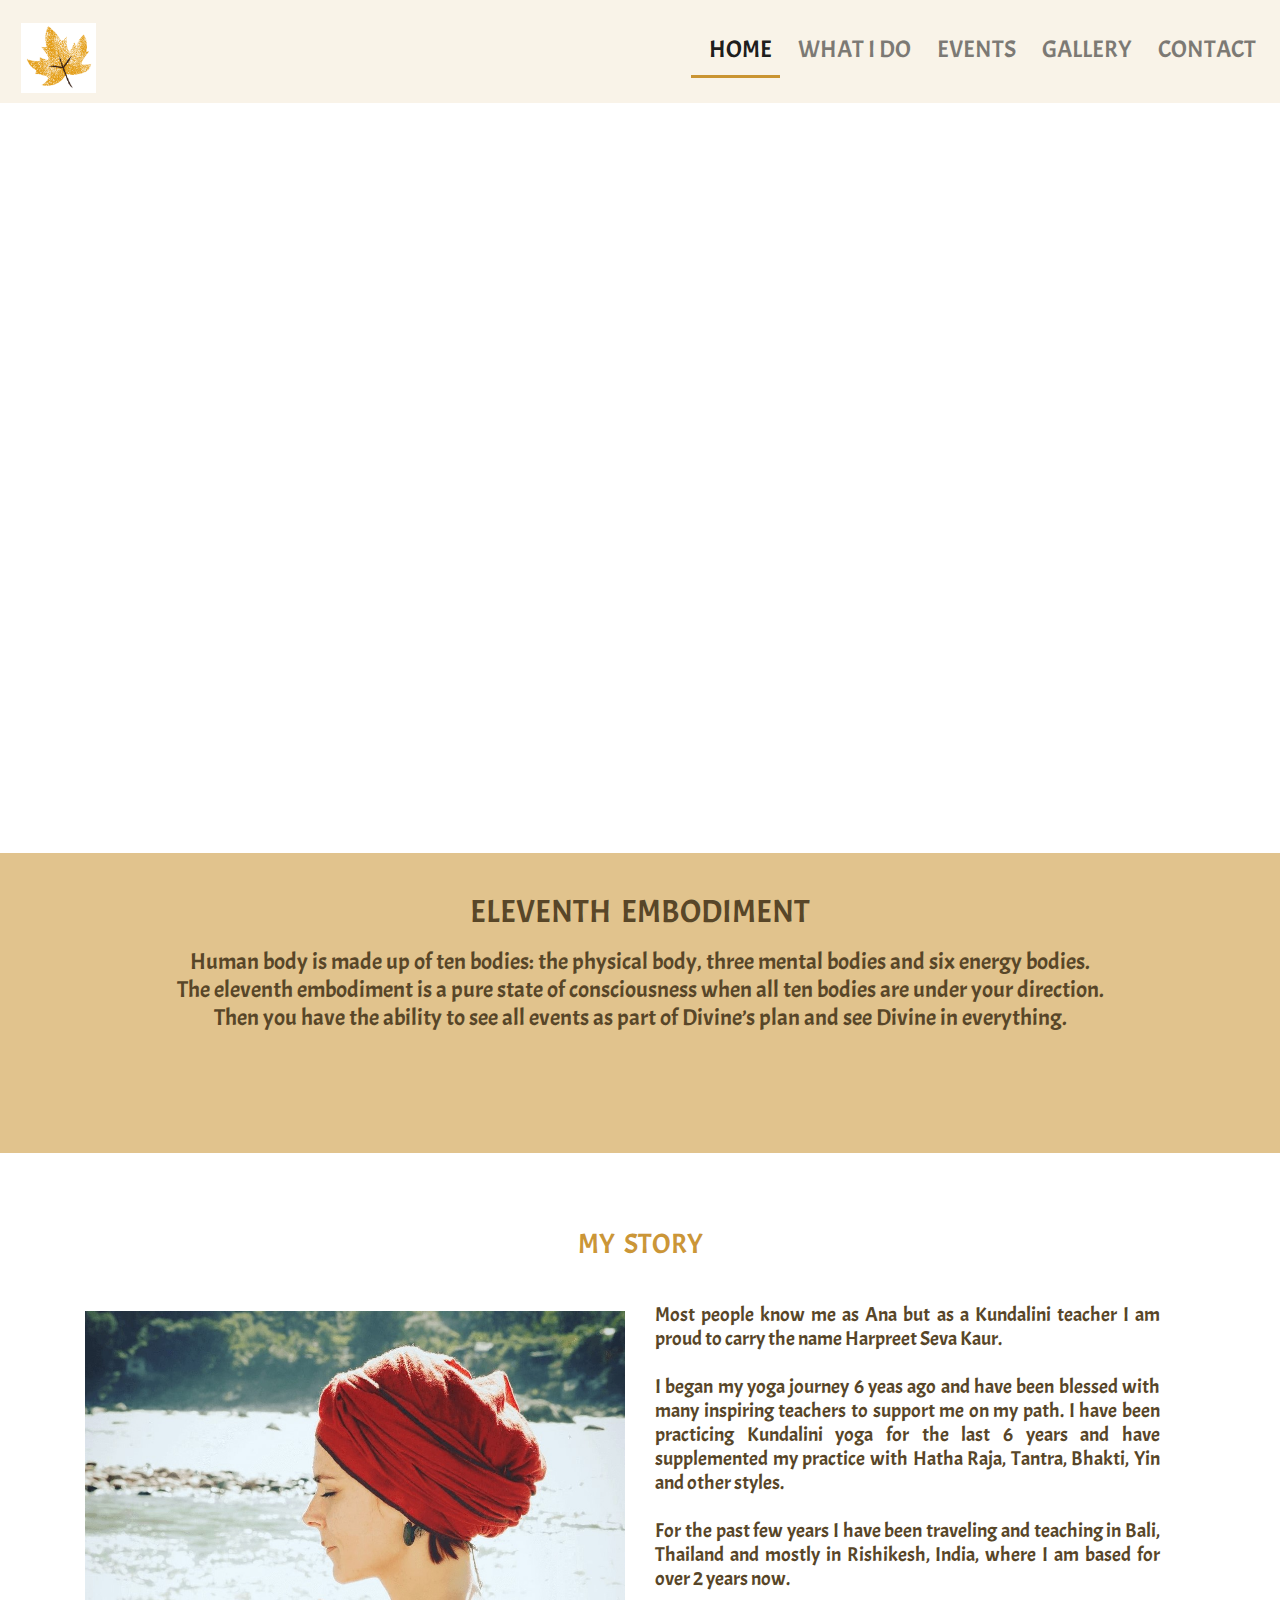
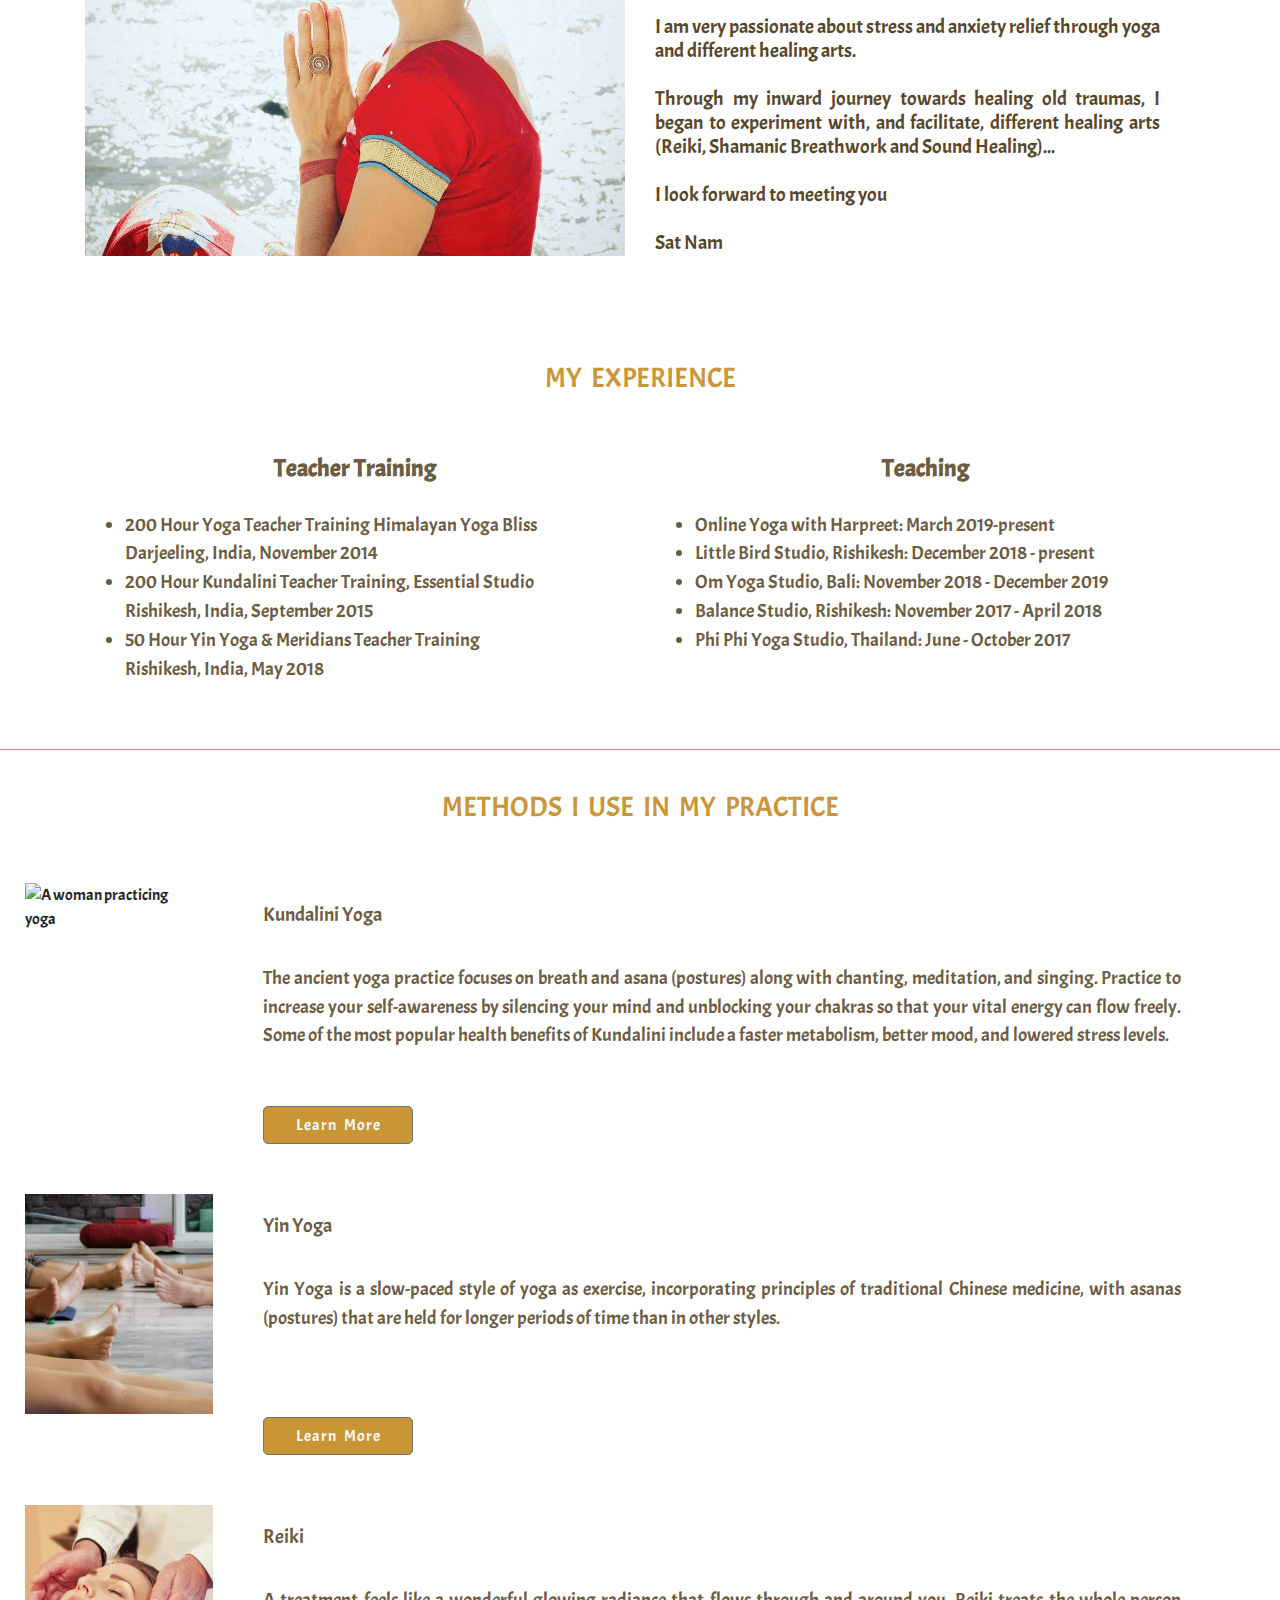
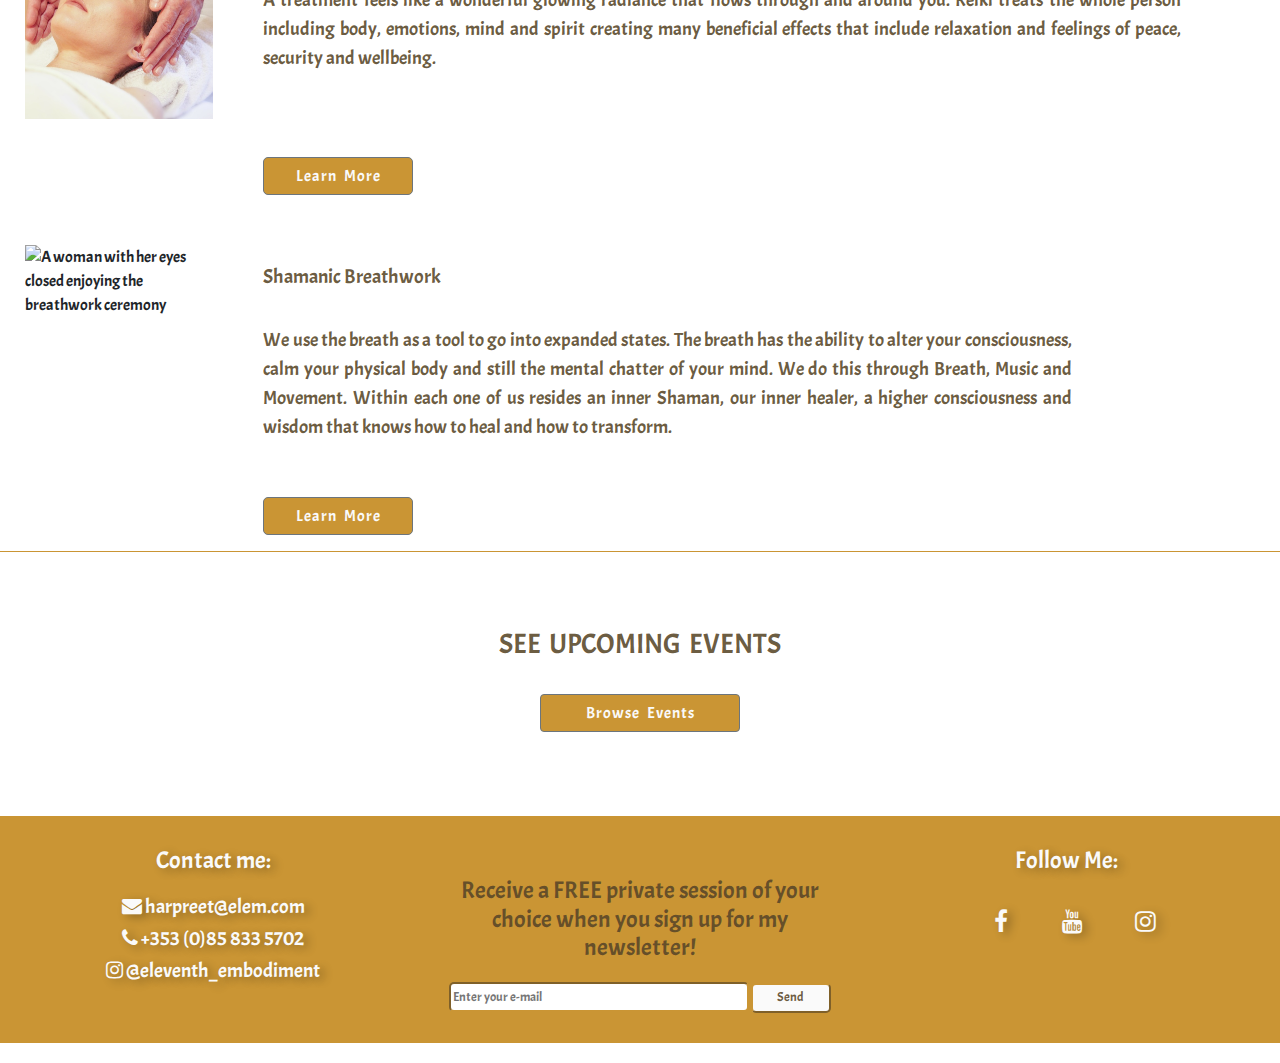
==== commit dddc7c93: "Update Testing in README.md file" ====
--- a/index.html
+++ b/index.html
@@ -1,289 +1,302 @@
 <!DOCTYPE html>
 <html lang="en">
-  <head>
+
+<head>
     <meta charset="UTF-8" />
     <meta name="viewport" content="width=device-width, initial-scale=1.0" />
-    <link rel="stylesheet" href="https://maxcdn.bootstrapcdn.com/bootstrap/4.2.1/css/bootstrap.min.css" type="text/css" />
-    <link rel="stylesheet" href="https://maxcdn.bootstrapcdn.com/font-awesome/4.7.0/css/font-awesome.min.css" type="text/css" />
+    <link rel="stylesheet" href="https://maxcdn.bootstrapcdn.com/bootstrap/4.2.1/css/bootstrap.min.css"
+        type="text/css" />
+    <link rel="stylesheet" href="https://maxcdn.bootstrapcdn.com/font-awesome/4.7.0/css/font-awesome.min.css"
+        type="text/css" />
     <link rel="stylesheet" href="assets/css/style.css" />
     <title>Eleventh Embodiment</title>
     <link rel="icon" type="image/png" href="assets/images/favicon.png" />
-  </head>
-  <body>
-
-  <div id="left"></div>
-  <div id="right"></div>
-  <div id="top"></div>
-
+</head>
+
+<body>
 
     <header>
-      <!-- ==================== Navigation Bar ======================================================================= -->
-      <nav class="navbar navbar-expand-lg navbar-style navbar-light">
-			<a class="navbar-brand" href="index.html">
-				<img src="assets/images/logo-leaf.png" width="75" height="70" class="d-inline-block" alt="logo" loading="lazy"/></a>
-				<button class="navbar-toggler ml-auto" type="button" data-toggle="collapse" data-target="#navbarIcon" aria-controls="navbarIcon"
-                  aria-expanded="false" aria-label="Toggle navigation"><span class="navbar-toggler-icon"></span>
-                </button>
-				<div class="collapse navbar-collapse" id="navbarIcon">
-					<ul class="navbar-nav ml-auto menucontainer">
-						<li class="nav-item menuitem active grow">
-							<a class="nav-link" href="index.html">Home <span class="sr-only">(current)</span></a>
-						</li>
-						<li class="nav-item menuitem grow">
-							<a class="nav-link" href="what-i-do.html">What I Do<span class="sr-only">(current)</span></a>
-						</li>
-						<li class="nav-item menuitem grow">
-							<a class="nav-link" href="events.html">Events<span class="sr-only">(current)</span></a>
-						</li>
-						<li class="nav-item menuitem grow">
-							<a class="nav-link" href="gallery.html">Gallery<span class="sr-only">(current)</span></a>
-						</li>
-						<li class="nav-item menuitem grow">
-							<a class="nav-link" href="contact.html">Contact<span class="sr-only">(current)</span></a>
-						</li>
-					</ul>
-				</div>
-		</nav>
-     <!-- ==================== End Navigation Bar ======================================================================= -->
+        <!-- ==================== Navigation Bar ======================================================================= -->
+        <nav class="navbar navbar-expand-lg navbar-style navbar-light">
+            <a class="navbar-brand" href="index.html">
+                <img src="assets/images/logo-leaf.png" width="75" height="70" class="d-inline-block" alt="logo"
+                    loading="lazy" /></a>
+            <button class="navbar-toggler ml-auto" type="button" data-toggle="collapse" data-target="#navbarIcon"
+                aria-controls="navbarIcon" aria-expanded="false" aria-label="Toggle navigation"><span
+                    class="navbar-toggler-icon"></span>
+            </button>
+            <div class="collapse navbar-collapse" id="navbarIcon">
+                <ul class="navbar-nav ml-auto menucontainer">
+                    <li class="nav-item menuitem active grow">
+                        <a class="nav-link" href="index.html">Home <span class="sr-only">(current)</span></a>
+                    </li>
+                    <li class="nav-item menuitem grow">
+                        <a class="nav-link" href="what-i-do.html">What I Do<span class="sr-only">(current)</span></a>
+                    </li>
+                    <li class="nav-item menuitem grow">
+                        <a class="nav-link" href="events.html">Events<span class="sr-only">(current)</span></a>
+                    </li>
+                    <li class="nav-item menuitem grow">
+                        <a class="nav-link" href="gallery.html">Gallery<span class="sr-only">(current)</span></a>
+                    </li>
+                    <li class="nav-item menuitem grow">
+                        <a class="nav-link" href="contact.html">Contact<span class="sr-only">(current)</span></a>
+                    </li>
+                </ul>
+            </div>
+        </nav>
+        <!-- ==================== End Navigation Bar ======================================================================= -->
     </header>
     <!-- Code for hero image and animation borrowed from the Love Running project -->
     <div class="hero-outer">
-      <div class="container-fluid hero-container"></div>
+        <div class="container-fluid hero-container"></div>
     </div>
     <div class="container-fluid about-container">
-      <section class="row about">
-        <div class="col-11">
-          <h3 class="title-text-about">Eleventh  Embodiment</h3>
-          <br />
-          <h4 class="about">
-            Human body is made up of ten bodies: the physical body, three mental
-            bodies and six energy bodies. <br />The eleventh embodiment is a pure
-            state of consciousness when all ten bodies are under your direction.
-            <br />Then you have the ability to see all events as part of Divine’s plan
-            and see Divine in everything.
-          </h4>
-        </div>
-      </section>
-    </div>
-
-
-
-
-<!-- ========================== My Story and Experience =================================================== -->
+        <section class="row about">
+            <div class="col-11">
+                <h3 class="title-text-about">Eleventh Embodiment</h3>
+                <br />
+                <h4 class="about">
+                    Human body is made up of ten bodies: the physical body, three mental
+                    bodies and six energy bodies. <br />The eleventh embodiment is a pure
+                    state of consciousness when all ten bodies are under your direction.
+                    <br />Then you have the ability to see all events as part of Divine’s plan
+                    and see Divine in everything.
+                </h4>
+            </div>
+        </section>
+    </div>
+
+
+
+
+    <!-- ========================== My Story and Experience =================================================== -->
     <section class="container owner-container">
-       <div class="row">
-         <div class="col-12">
-           <h3 class="title-text">My Story<br /><br /></h3>
-         </div>
-       </div>
-      <div class="row">
-         <div class="col-12 col-lg-6 owner-img">
-           <img class="img-fluid" src="assets/images/namaste1.jpg" alt="A woman in a red dress meditating" />
-         </div>
-
-        <div class="col-xs-12 col-lg-6 owner-text">
-          <h5>
-            Most people know me as Ana but as a Kundalini teacher I am proud to
-            carry the name Harpreet Seva Kaur.<br /><br />I began my yoga
-            journey 6 yeas ago and have been blessed with many inspiring
-            teachers to support me on my path. I have been practicing Kundalini
-            yoga for the last 6 years and have supplemented my practice with
-            Hatha Raja, Tantra, Bhakti, Yin and other styles.<br /><br />
-            For the past few years I have been traveling and teaching in Bali,
-            Thailand and mostly in Rishikesh, India, where I am based for over 2
-            years now. <br /><br />I am very passionate about stress and anxiety
-            relief through yoga and different healing arts. <br /><br />Through
-            my inward journey towards healing old traumas, I began to experiment
-            with, and facilitate, different healing arts (Reiki, Shamanic
-            Breathwork and Sound Healing)...<br /><br />
-            I look forward to meeting you <br /><br />
-            Sat Nam <i class="fas fa-praying-hands"></i>
-          </h5>
-          <br />
-        </div>
-      </div>
+        <div class="row">
+            <div class="col-12">
+                <h3 class="title-text">My Story<br /><br /></h3>
+            </div>
+        </div>
+        <div class="row">
+            <div class="col-12 col-lg-6 owner-img">
+                <img class="img-fluid" src="assets/images/namaste1.jpg" alt="A woman in a red dress meditating" />
+            </div>
+
+            <div class="col-xs-12 col-lg-6 owner-text">
+                <h5>
+                    Most people know me as Ana but as a Kundalini teacher I am proud to
+                    carry the name Harpreet Seva Kaur.<br /><br />I began my yoga
+                    journey 6 yeas ago and have been blessed with many inspiring
+                    teachers to support me on my path. I have been practicing Kundalini
+                    yoga for the last 6 years and have supplemented my practice with
+                    Hatha Raja, Tantra, Bhakti, Yin and other styles.<br /><br />
+                    For the past few years I have been traveling and teaching in Bali,
+                    Thailand and mostly in Rishikesh, India, where I am based for over 2
+                    years now. <br /><br />I am very passionate about stress and anxiety
+                    relief through yoga and different healing arts. <br /><br />Through
+                    my inward journey towards healing old traumas, I began to experiment
+                    with, and facilitate, different healing arts (Reiki, Shamanic
+                    Breathwork and Sound Healing)...<br /><br />
+                    I look forward to meeting you <br /><br />
+                    Sat Nam 
+                </h5>
+                <br />
+            </div>
+        </div>
     </section>
 
     <section class="container ">
-      <div class="row">
-        <div class="col-12 experience">
-          <h3 class="title-text">My Experience</h3>
-        </div>
-      </div>
-
-      <div class="row">
-        <div class="col-12 col-md-6">
-          <div class="teacher-training">
-            <h5>Teacher Training</h5>
-            <ul>
-              <li>
-                200 Hour Yoga Teacher Training Himalayan Yoga Bliss<br />
-                Darjeeling, India, November 2014
-              </li>
-
-              <li>
-                200 Hour Kundalini Teacher Training, Essential Studio<br />
-                Rishikesh, India, September 2015
-              </li>
-
-              <li>
-                50 Hour Yin Yoga & Meridians Teacher Training<br />
-                Rishikesh, India, May 2018
-              </li>
-            </ul>
-          </div>
-        </div>
-        <div class="col-12 col-md-6">
-          <div class="teaching">
-            <h5>Teaching</h5>
-            <ul>
-              <li>Online Yoga with Harpreet: March 2019-present</li>
-              <li>Little Bird Studio, Rishikesh: December 2018 - present</li>
-              <li>Om Yoga Studio, Bali: November 2018 - December 2019</li>
-              <li>Balance Studio, Rishikesh: November 2017 - April 2018</li>
-              <li>Phi Phi Yoga Studio, Thailand: June - October 2017</li>
-            </ul>
-          </div>
-        </div>
-      </div>
+        <div class="row">
+            <div class="col-12 experience">
+                <h3 class="title-text">My Experience</h3>
+            </div>
+        </div>
+
+        <div class="row">
+            <div class="col-12 col-md-6">
+                <div class="teacher-training">
+                    <h5>Teacher Training</h5>
+                    <ul>
+                        <li>
+                            200 Hour Yoga Teacher Training Himalayan Yoga Bliss<br />
+                            Darjeeling, India, November 2014
+                        </li>
+
+                        <li>
+                            200 Hour Kundalini Teacher Training, Essential Studio<br />
+                            Rishikesh, India, September 2015
+                        </li>
+
+                        <li>
+                            50 Hour Yin Yoga & Meridians Teacher Training<br />
+                            Rishikesh, India, May 2018
+                        </li>
+                    </ul>
+                </div>
+            </div>
+            <div class="col-12 col-md-6">
+                <div class="teaching">
+                    <h5>Teaching</h5>
+                    <ul>
+                        <li>Online Yoga with Harpreet: March 2019-present</li>
+                        <li>Little Bird Studio, Rishikesh: December 2018 - present</li>
+                        <li>Om Yoga Studio, Bali: November 2018 - December 2019</li>
+                        <li>Balance Studio, Rishikesh: November 2017 - April 2018</li>
+                        <li>Phi Phi Yoga Studio, Thailand: June - October 2017</li>
+                    </ul>
+                </div>
+            </div>
+        </div>
     </section>
     <!-- =============== End My Story and Experience ============================================================== -->
 
-<hr class="hr-large">
-
-   <!-- ================= Methods I Use =========================================================================== -->
+    <hr class="hr-large">
+
+    <!-- ================= Methods I Use =========================================================================== -->
     <h3 class="title-text">Methods I use in my practice</h3>
 
     <div class="row kundalini">
-         <div class="col-sm-12 col-md-6  col-lg-4 col-xl-2">
-             <img src="assets/images/yin.jpg" height="250" width="200" class="yoga-img" alt="A woman practicing yoga">
-       </div>
-         <div class="col-12 col-sm-12 col-md-5 col-lg-7 col-xl-9 yoga-text">
+        <div class="col-sm-12 col-md-5  col-lg-4 col-xl-2">
+            <img src="assets/images/yin.jpg" class="yoga-img img-fluid" alt="A woman practicing yoga">
+        </div>
+        <div class="col-12 col-sm-12 col-md-7 col-lg-7 col-xl-9 yoga-text">
             <h5>Kundalini Yoga</h5>
-            <br/>
-                 <p>The ancient yoga practice focuses on breath and asana (postures) along with chanting, meditation, and singing.
-                    Practice to increase your self-awareness by silencing your mind and unblocking your chakras so that your vital energy
-                    can flow freely. Some of the most popular health benefits of Kundalini include a faster metabolism, better mood, and 
-                    lowered stress levels.<br/>
-                 </p>
-                <!-- Code for button borrowed from stack overflow - Link in README.md file -->
-                <a class="btn yoga-btn" href="what-i-do.html">Learn More</a>
-        </div>
-    </div>  
-
-      <div class="row">
-        <div class="col-12 col-md-6  col-lg-4 col-xl-2">
-              <img src="assets/images/feet.jpg" height="250" width="200" class="yoga-img" alt="Feet of the people in yoga class">
-        </div>
-        <div class="col-12 col-md-5 col-lg-7 col-xl-9 yoga-text">
+            <br />
+            <p>The ancient yoga practice focuses on breath and asana (postures) along with chanting, meditation, and
+                singing.
+                Practice to increase your self-awareness by silencing your mind and unblocking your chakras so that your
+                vital energy
+                can flow freely. Some of the most popular health benefits of Kundalini include a faster metabolism,
+                better mood, and
+                lowered stress levels.<br />
+            </p>
+            <!-- Code for button borrowed from stack overflow - Link in README.md file -->
+            <a class="btn btn-secondary yoga-btn" href="what-i-do.html">Learn More</a>
+        </div>
+    </div>
+
+    <div class="row">
+        <div class="col-12 col-md-5  col-lg-4 col-xl-2">
+            <img src="assets/images/feet.jpg" class="yoga-img img-fluid"
+                alt="Feet of the people in yoga class">
+        </div>
+        <div class="col-12 col-md-7 col-lg-7 col-xl-9 yoga-text">
             <h5>Yin Yoga</h5>
-            <br/>
-                <p>
-                    Yin Yoga is a slow-paced style of yoga as exercise, incorporating principles 
-                    of traditional Chinese medicine, with asanas (postures) that are held for longer periods of time than in other styles.<br/>
-                </p>
-                <br/>
-                <a class="btn yoga-btn" href="what-i-do.html">Learn More</a>
-        </div>
-    </div>  
-
-      <div class="row">
-        <div class="col-12 col-md-6 d-lg-inline-block col-lg-4 col-xl-2">
-           <img src="assets/images/healing.jpg" height="250" width="200" class="yoga-img" alt="A woman lying down while a reiki healer has his hands around her head">
-        </div>
-        <div class="col-12 col-md-5 col-lg-7 col-xl-9 yoga-text">
+            <br />
+            <p>
+                Yin Yoga is a slow-paced style of yoga as exercise, incorporating principles
+                of traditional Chinese medicine, with asanas (postures) that are held for longer periods of time than in
+                other styles.<br />
+            </p>
+            <br />
+            <a class="btn btn-secondary yoga-btn" href="what-i-do.html">Learn More</a>
+        </div>
+    </div>
+
+    <div class="row">
+        <div class="col-12 col-md-5 d-lg-inline-block col-lg-4 col-xl-2">
+            <img src="assets/images/healing.jpg" class="yoga-img img-fluid"
+                alt="A woman lying down while a reiki healer has his hands around her head">
+        </div>
+        <div class="col-12 col-md-7 col-lg-7 col-xl-9 yoga-text">
             <h5>Reiki</h5>
-            <br/>
-                <p>
-                    A treatment feels like a wonderful glowing radiance that flows through and around you. 
-                    Reiki treats the whole person including body, emotions, mind and spirit creating many beneficial 
-                    effects that include relaxation and feelings of peace, security and wellbeing.
-                </p>
-                <br/>
-                <a class="btn yoga-btn" href="what-i-do.html">Learn More</a>
-        </div>
-    </div>
-
-     <div class="row">
-        <div class="col-12 col-md-6  col-lg-4 col-xl-2">
-           <img src="assets/images/breathe.png" height="250" width="200" class="yoga-img" alt="A woman with her eyes closed enjoying the breathwork ceremony">
-        </div>
-        <div class="col-12 col-md-5 col-lg-7 col-xl-9 yoga-text">
+            <br />
+            <p>
+                A treatment feels like a wonderful glowing radiance that flows through and around you.
+                Reiki treats the whole person including body, emotions, mind and spirit creating many beneficial
+                effects that include relaxation and feelings of peace, security and wellbeing.
+            </p>
+            <br />
+            <a class="btn btn-secondary yoga-btn" href="what-i-do.html">Learn More</a>
+        </div>
+    </div>
+
+    <div class="row">
+        <div class="col-12 col-md-5  col-lg-4 col-xl-2">
+            <img src="assets/images/breathe.png" class="yoga-img img-fluid"
+                alt="A woman with her eyes closed enjoying the breathwork ceremony">
+        </div>
+        <div class="col-12 col-md-7 col-lg-8 col-xl-8 yoga-text">
             <h5>Shamanic Breathwork</h5>
-            <br/>
-                <p>
-                  We use the breath as a tool to go into expanded states. The breath has the ability to alter your consciousness, 
-                  calm your physical body and still the mental chatter of your mind. We do this through Breath, Music, & Movement.
-                  Within each one of us resides an inner Shaman, our inner healer, a higher consciousness and wisdom that knows how 
-                  to heal and how to transform. 
-                </p>
-                <a class="btn yoga-btn" href="what-i-do.html">Learn More</a>
-        </div>
-    </div>
-<!-- ================== End Methods I Use ======================================================================== -->
-   
-<hr class="hr-large">
+            <br />
+            <p>
+                We use the breath as a tool to go into expanded states. The breath has the ability to alter your
+                consciousness,
+                calm your physical body and still the mental chatter of your mind. We do this through Breath, Music and
+                Movement.
+                Within each one of us resides an inner Shaman, our inner healer, a higher consciousness and wisdom that
+                knows how
+                to heal and how to transform.
+            </p>
+            <a class="btn btn-secondary yoga-btn" href="what-i-do.html">Learn More</a>
+        </div>
+    </div>
+    <!-- ================== End Methods I Use ======================================================================== -->
+
+    <hr class="hr-large">
 
 
     <section class="container">
         <div class="row">
-             <div class="col-12 col-md-11 col-lg-12 col-xl-12 online-session">
-               <h3 class="book-session-text">See Upcoming Events</h3>
-               <br />
-               <a class="btn btn-book" href="events.html">Browse Events</a>
-               <br />
-             </div>
+            <div class="col-12 col-md-11 col-lg-12 col-xl-12 online-session">
+                <h3 class="book-session-text">See Upcoming Events</h3>
+                <br />
+                <a class="btn btn-secondary btn-book" href="events.html">Browse Events</a>
+                <br />
+            </div>
         </div>
     </section>
 
     <!-- ================= Footer =================================================================================== -->
 
-     <footer class="container-fluid">
-      <div class="row">
-        <div class="col-12 col-md-6 contact-heading">
-          <h4>Contact me:</h4>
-            <h5><i class="fa fa-envelope"></i><a href="contact.html"> harpreet@elem.com</a>
-            </h5>
-            <h5><i class="fa fa-phone"></i> +353 (0)85 833 5702
-            </h5>
-            <h5><i class="fa fa-instagram"></i><a href="instagram.com"> @eleventh_embodiment</a>
-            </h5>
-        </div>
-        <div class="col-12 col-md-6 follow-heading">
-          <h4>Follow Me:</h4>
-          <ul class="social-media">
-            <li>
-              <a href="https://www.facebook.com" target="_blank"><i class="fa fa-facebook"></i></a>
-            </li>
-            <li>
-              <a href="https://www.youtube.com" target="_blank"><i class="fa fa-youtube"></i></a>
-            </li>
-            <li>
-              <a href="https://www.instagram.com" target="_blank"><i class="fa fa-instagram"></i></a>
-            </li>
-          </ul>
-        </div>
-      </div>
+    <footer class="container-fluid">
+        <div class="row">
+            <div class="col-12 col-md-12 col-lg-4 contact-heading">
+                <h4>Contact me:</h4>
+                <h5><i class="fa fa-envelope"></i><a href="contact.html"> harpreet@elem.com</a>
+                </h5>
+                <h5><i class="fa fa-phone"></i> +353 (0)85 833 5702
+                </h5>
+                <h5><i class="fa fa-instagram"></i><a href="https://www.instagram.com" target="_blank"> @eleventh_embodiment</a>
+                </h5>
+            </div>
+            <div class="col-12 col-md-12 col-lg-4 newsletter-heading">
+                <h4>Receive a FREE private session of your choice when you sign up for my newsletter!</h4>
+                <form><input class="newsletter-input" type="email" placeholder="Enter your e-mail">
+                    <button type="submit">Send</button>
+                </form>
+            </div>
+    
+            <div class="col-12 col-md-12 col-lg-4 follow-heading">
+                <h4>Follow Me:</h4>
+                <ul class="social-media">
+                    <li>
+                        <a href="https://www.facebook.com" target="_blank"><i class="fa fa-facebook"></i></a>
+                    </li>
+                    <li>
+                        <a href="https://www.youtube.com" target="_blank"><i class="fa fa-youtube"></i></a>
+                    </li>
+                    <li>
+                        <a href="https://www.instagram.com" target="_blank"><i class="fa fa-instagram"></i></a>
+                    </li>
+                </ul>
+            </div>
+        </div>
     </footer>
-     <!-- ================ End Footer ============================================================================= -->
-    
-
-     <!-- ================ Scripts ================================================================================ -->
-    <script
-      src="https://code.jquery.com/jquery-3.5.1.slim.min.js"
-      integrity="sha384-DfXdz2htPH0lsSSs5nCTpuj/zy4C+OGpamoFVy38MVBnE+IbbVYUew+OrCXaRkfj"
-      crossorigin="anonymous"
-    ></script>
-    <script
-      src="https://cdn.jsdelivr.net/npm/popper.js@1.16.1/dist/umd/popper.min.js"
-      integrity="sha384-9/reFTGAW83EW2RDu2S0VKaIzap3H66lZH81PoYlFhbGU+6BZp6G7niu735Sk7lN"
-      crossorigin="anonymous"
-    ></script>
-    <script
-      src="https://cdn.jsdelivr.net/npm/bootstrap@4.5.3/dist/js/bootstrap.min.js"
-      integrity="sha384-w1Q4orYjBQndcko6MimVbzY0tgp4pWB4lZ7lr30WKz0vr/aWKhXdBNmNb5D92v7s"
-      crossorigin="anonymous"
-    ></script>
+    <!-- ================ End Footer ============================================================================= -->
+
+
+    <!-- ================ Scripts ================================================================================ -->
+    <script src="https://code.jquery.com/jquery-3.5.1.slim.min.js"
+        integrity="sha384-DfXdz2htPH0lsSSs5nCTpuj/zy4C+OGpamoFVy38MVBnE+IbbVYUew+OrCXaRkfj"
+        crossorigin="anonymous"></script>
+    <script src="https://cdn.jsdelivr.net/npm/popper.js@1.16.1/dist/umd/popper.min.js"
+        integrity="sha384-9/reFTGAW83EW2RDu2S0VKaIzap3H66lZH81PoYlFhbGU+6BZp6G7niu735Sk7lN"
+        crossorigin="anonymous"></script>
+    <script src="https://cdn.jsdelivr.net/npm/bootstrap@4.5.3/dist/js/bootstrap.min.js"
+        integrity="sha384-w1Q4orYjBQndcko6MimVbzY0tgp4pWB4lZ7lr30WKz0vr/aWKhXdBNmNb5D92v7s"
+        crossorigin="anonymous"></script>
     <!-- ================ End Scripts ========================================================================= -->
-  </body>
-</html>
+</body>
+
+</html>--- a/assets/css/style.css
+++ b/assets/css/style.css
@@ -1,1167 +1,1416 @@
-@import url("https://fonts.googleapis.com/css2?family=Lato:ital,wght@0,100;0,300;0,400;0,700;1,100;1,300;1,400;1,700&family=Rajdhani:wght@300&display=swap");
-
 @import url('https://fonts.googleapis.com/css2?family=Acme&family=Do+Hyeon&family=Ranchers&display=swap');
 
 body {
-  font-family: Acme, sans-serif;
-  background-image: url("../images/full-bloom.png");
+    background-image: url("../images/full-bloom.png");
+    font-family: Acme, sans-serif;
+    padding: 0px;
+    margin: 0px;
+    overflow-x: hidden;
+    width: 100%;
+    height: 100%;
+
+}
+
   
+    /* ========================================= Navbar ============================== */
+
+.navbar-style {
+	background-color: rgba(195, 136, 27, 0.1);
+	padding-bottom: 10px;
+}
+
+.navbar-brand {
+	margin-left: 5px;
+	margin-top: 30px;
+	padding-bottom: 0px;
+}
+
+.navbar-brand-text:hover {
+	color: slategray;
+}
+
+.menucontainer {
+	margin-top: 20px;
+}
+
+.menuitem a {
+	font-size: x-large;
+	color: #c4881be3;
+	text-transform: uppercase;
+}
+
+
+/*-------Grow hover animation from website travis.media, link in README.md--*/
+
+.grow a {
+	transition: all 0.2s ease-in-out;
+}
+
+.grow a:hover {
+	transform: scale(1.1);
+}
+
+
+/*----------------------------------------------------------------------*/
+
+.active {
+	border-bottom: 3px solid #c4881be3;
+	text-decoration: none;
+}
+
+.navbar-nav li {
+	padding-left: 10px;
+}
+
+.navbar-toggler {
+	border: 2px solid #c4881be3;
+	margin-top: 80px;
+}
+
+.hr-large {
+	border-top: 1px solid #c4881be3;
+}
+
+.hr-small {
+	border-top: 1px solid #c4881be3;
+	width: 300px;
+}
+
+
+/* ---------------------------------------------Hero Image Section ----------------------------------*/
+
+
+/* Code for hero image and animation borrowed from the Love Running project then edited to fit my website */
+
+.hero-container {
+	z-index: -1;
+	max-width: 100%;
+	height: 750px;
+	background: url("../images/hero.jpg") no-repeat center center;
+	-webkit-background-size: cover;
+	-moz-background-size: cover;
+	-o-background-size: cover;
+	background-size: cover;
+	display: flex;
+	align-items: center;
+	justify-content: center;
+	position: relative;
+	color: #fafafa;
+	animation-name: hero-zoom;
+	animation-duration: 5s;
+	animation-fill-mode: forwards;
+}
+
+@keyframes hero-zoom {
+	from {
+		transform: scale(1);
+	}
+	to {
+		transform: scale(1.1);
+	}
+}
+
+.hero-outer {
+	z-index: -2;
+	height: 750px;
+	width: 100%;
+	overflow: hidden;
+    position: relative;
+    margin-bottom: 20px;
+    
+}
+
+
+/* ---------------------------------------------Eleventh Embodiment section------------------------------------*/
+
+.about-container {
+	background-color: rgba(195, 136, 27, 0.2);
+	color: hsla(38, 38%, 25%, 0.89);
+	margin-bottom: 50px;
+	height: 300px;
+}
+
+.about {
+	height: auto;
+	justify-content: center;
+	align-items: center;
+	color: #fafafa;
+	text-align: center;
+
+}
+
+.title-text-about {
+	text-align: center;
+	color: #fafafa;
+	padding-top: 35px;
+	text-transform: uppercase;
+	word-spacing: 5px;
+}
+
+
+/* ---------------------------------------------My story-----------------------------------------------------*/
+
+.title-text {
+	text-align: center;
+	color: #c4881be3;
+	padding-top: 25px;
+	text-transform: uppercase;
+	word-spacing: 5px;
+}
+
+.owner-img {
+	max-width: 100%;
+	height: auto;
+	margin-top: 8px;
+	margin-bottom: 30px;
+}
+
+.owner-text {
+	text-align: justify;
+	padding-right: 50px;
+	color: #584628;
+}
+
+.experience {
+	margin-top: 50px;
+	margin-bottom: 30px
+}
+
+.teacher-training,
+.teaching {
+	color: hsla(38, 38%, 25%, 0.89);
+	margin-top: 20px;
+	margin-bottom: 50px;
+}
+
+.teacher-training h5,
+.teaching h5 {
+	text-align: center;
+	padding-bottom: 20px;
+	font-weight: 600;
+	font-size: x-large;
+}
+
+.teacher-training li,
+.teaching li {
+	font-size: larger;
+}
+
+.yoga-img {
+	margin-left: 120px;
+	margin-top: 50px;
+}
+
+.yoga-text {
+	color: hsla(38, 38%, 25%, 0.89);
+	font-size: larger;
+	padding-left: 20px;
+	padding-top: 50px;
+	margin-top: 20px;
+	text-align: justify;
+}
+
+.yoga-btn {
+	letter-spacing: 1px;
+	word-spacing: 4px;
+	color: #fafafa;
+	background-color: #c4881be3;
+	width: 150px;
+	border-radius: 5px;
+	margin-top: 40px;
+}
+
+.book-session-text {
+	color: hsla(38, 38%, 25%, 0.89);
+	text-align: center;
+	text-transform: uppercase;
+	word-spacing: 4px;
+}
+
+.btn-book {
+	letter-spacing: 1px;
+	word-spacing: 4px;
+	display: flex;
+	justify-content: center;
+	color: #fafafa;
+	background-color: #c4881be3;
+	width: 200px;
+	margin: 0 auto;
+}
+
+
+/* ---------------------------------------------------Newsletter---------------------------------*/
+
+.newsletter-heading {
+    padding-top: 30px;
+    
+}
+
+.newsletter-heading h4 {
+    color: hsla(38, 38%, 25%, 0.89);
+}
+.newsletter-input {
+  border-radius: 5px;
+  width: 300px;
+  height: 30px;
+  border-color: #c4881be3;
+}
+form button {
+    color: hsla(38, 38%, 25%, 0.89);
+    background-color: #fafafa;
+    border-radius: 5px;
+    width: 80px;
+    height: 30px;
+    border-color: #c4881be3;
+}
+
+
+
+/* ----------------------------------------------------Footer ---------------------------------*/
+
+footer {
+	height: auto;
+	width: 100%;
+	color: #fafafa;
+	background-color: #c4881be3;
+}
+
+.follow-heading {
+	margin-top: 30px;
+    text-align: center;
+    text-shadow: 5px 3px 10px rgba(0, 0, 0, 0.3);
+}
+
+.contact-heading {
+	text-align: center;
+	margin-top: 30px;
+	margin-bottom: 30px;
+    font-size: small;
+    text-shadow: 5px 3px 10px rgba(0, 0, 0, 0.3);
+}
+
+.contact-heading a {
+	color: #fafafa;
+}
+
+.follow-heading a {
+	color: #fafafa;
+}
+
+.contact-heading a:hover {
+	opacity: 0.2;
+	text-decoration: underline;
+}
+
+.social-media {
+	text-align: center;
+}
+
+
+/* Code for social media icons borrowed from Love Running challenge then edited  */
+
+.social-media li {
+	display: inline-block;
+}
+
+.social-media i {
+	font-size: 150%;
+	padding: 20%;
+	color: #fafafa;
+	margin-right: 50px;
+}
+
+.social-media li a:hover {
+	opacity: 0.2;
+}
+
+.newsletter-heading {
+	text-align: center;
+	margin-top: 30px;
+	margin-bottom: 30px;
+    font-size: small;
+    text-shadow: #fafafa
+   
+}
+
+/* ----------------------------------------------------Modal -------------------------------*/
+
+
+/* Code borrowed from Bootstrap and adapted to my website */
+
+.form-style {
+	background-color: #fafafa;
+}
+
+.form-Modalcontrol {
+	width: 80%;
+	height: 35px;
+	border: 1px solid #7777;
+	border-radius: 5px;
+	margin: 0 auto;
+}
+
+.form-group {
+	color: hsla(38, 38%, 25%, 0.89);
+	margin-left: 70px;
+	margin-top: 20px;
+}
+
+.modal-header {
+	background-color: #c4881be3;
+	color: #fafafa;
+	text-align: center;
+	padding-left: 70px;
+}
+
+.btn-form-modal {
+	margin-left: 70px;
+	margin-top: 15px;
+	margin-bottom: 35px;
+	color: #fafafa;
+	background-color: #c4881be3;
+    width: 150px;
+    height: 40px;
+}
+
+.close {
+	color: #fafafa;
+}
+
+
+/* ----------------------------------------------------Contact page -------------------------------*/
+
+
+/* form created by using code borrowed from the Love Running challenge and from the Resume Project, and then edited to fit the design of my website */
+
+.form-section {
+	height: auto;
+	background-image: url("../images/mountain.jpg");
+	clear: left;
+	background-size: cover;
+	background-position: center;
+	background-blend-mode: hue;
+}
+
+.signup-form {
+	margin-top: 50px;
+	background-color: rgba(60, 60, 60, 0.6);
+	position: relative;
+	padding: 30px;
+}
+
+.form-section h3,
+h4 {
+	color: #fafafa;
+	margin-bottom: 20px;
+	text-align: center;
+}
+
+.form-control {
+	background: transparent;
+	width: 100%;
+	height: 35px;
+	border: 1px solid #fafafa;
+	border-radius: 5px;
+	color: #fafafa
+}
+
+.btn-form {
+	margin-top: 15px;
+	margin-bottom: 5px;
+	color: #fafafa;
+	background-color: #c4881be3;
+    width: 100px;
+    height: 35px;
+}
+
+.label-color {
+	color: #fafafa;
+}
+
+
+/*-------------------------------------Gallery Page---------------------------------------------------*/
+
+.photos img {
+	max-width: 100%;
+	height: auto;
+	padding: 0;
+	margin-bottom: 30px;
+}
+
+
+/*------------------------------------- What I do Page-----------------------------------------------*/
+
+.yoga-heading {
+	color: #c4881be3;
+	text-align: center;
+	text-transform: uppercase;
+	font-size: xx-large;
+	margin-top: 60px;
+}
+
+.header-container {
+	margin-top: 20px;
+}
+
+.what-img {
+	max-width: 100%;
+	height: auto;
+}
+
+.methods-text {
+	color: hsla(38, 38%, 25%, 0.89);
+	text-align: center;
+	font-size: x-large;
+	margin-top: 50px;
+	margin-left: 60px;
+	padding-right: 80px;
+	margin-bottom: 50px;
+}
+
+.btn-advice {
+	display: table;
+	margin: 0 auto;
+	margin-bottom: 50px;
+	color: #fafafa;
+	background-color: #c4881be3;
+	width: 200px;
+}
+
+.description-text {
+	color: hsla(38, 38%, 25%, 0.89);
+	text-align: justify;
+	font-size: larger;
+	margin: 50px 0px 50px 150px;
+}
+
+#yogi {
+	text-align: center;
+}
+
+.kundalini-container {
+	padding: 0px;
+}
+
+.quote-text {
+	text-align: center;
+	font-size: x-large;
+	text-shadow: 5px 3px 10px rgba(0, 0, 0, 0.281);
+	padding-top: 10px;
+	color: #c4881be3;
+	margin-top: 50px;
+	margin-bottom: 50px;
+}
+
+.heading-text {
+	color: #fafafa;
+	background-color: #c4881be3;
+	text-align: center;
+	font-style: italic;
+	margin: 50px 30px 30px 20px;
+}
+
+.btn-class-kundalini {
+	display: table;
+	margin: 0 auto;
+	margin-top: -40px;
+	color: #fafafa;
+	background-color: #c4881be3;
+	width: 200px;
+}
+
+.btn-class-yin {
+	display: table;
+	margin: 0 auto;
+	color: #fafafa;
+	background-color: #c4881be3;
+	width: 200px;
+	margin-top: 50px;
+	margin-bottom: 50px;
+}
+
+.btn-class-reiki {
+	display: table;
+	margin: 0 auto;
+	margin-top: 80px;
+	margin-bottom: 80px;
+	color: #fafafa;
+	background-color: #c4881be3;
+	width: 200px;
+}
+
+.btn-class-shaman {
+	display: table;
+	margin: 0 auto;
+	margin-bottom: 40px;
+	color: #fafafa;
+	background-color: #c4881be3;
+	width: 200px;
+}
+
+.kundalini-img {
+	margin: 0px auto;
+	margin-top: 60px;
+}
+
+.yin-img {
+	max-width: 100%;
+	height: auto;
+	padding: 10px;
+	padding-left: 10px;
+}
+
+.yin-second-img {
+	max-width: 100%;
+	height: auto;
+	padding: 10px;
+}
+
+.reiki-img {
+	max-width: 100%;
+	height: auto;
+	margin-top: 30px;
+}
+
+.breathing-img {
+	display: block;
+	margin-left: auto;
+	margin-right: auto;
+	width: 50%;
+	margin-bottom: 50px;
+}
+
+.shaman-img {
+	margin-bottom: 30px;
+}
+
+.shaman-second-img {
+	max-width: 100%;
+	height: auto;
+	margin-bottom: 30px;
+}
+
+
+/*--------------------------Events Page -------------------------------------------------------------------*/
+
+.page-header {
+	font-size: 6vh;
+	color: #c4881be3;
+	text-align: center;
+	text-transform: uppercase;
+	justify-content: center;
+	letter-spacing: 4px;
+	margin-top: 80px;
+}
+
+.events-title {
+	color: #c4881be3;
+	text-align: center;
+	text-transform: uppercase;
+	padding-top: 50px;
+}
+
+.retreat-text {
+	color: hsla(38, 38%, 25%, 0.89);
+	text-align: justify;
+	font-size: large;
+	padding-left: 20px;
+	margin-top: 50px;
+	margin-bottom: 50px;
+}
+
+.retreat-facts h3 {
+	color: hsla(38, 38%, 25%, 0.89);
+	text-align: center;
+}
+
+.retreat-facts {
+	margin-top: 50px;
+	margin-bottom: 50px;
+	text-align: justify;
+}
+
+.retreat-facts h2 {
+	color: #c4881be3;
+	text-align: center;
+}
+
+.video-position {
+	display: flex;
+}
+
+.video-position video {
+	width: 50%;
+	display: block;
+	margin-left: auto;
+	margin-right: auto;
+}
+
+#price {
+	color: #c4881be3;
+	font-weight: 600;
+	font-size: xx-large;
+}
+
+.btn-retreat {
+	letter-spacing: 1px;
+	word-spacing: 4px;
+	display: flex;
+	justify-content: center;
+	color: #fafafa;
+	background-color: #c4881be3;
+	width: 200px;
+	margin: 0 auto;
+}
+
+.workshop {
+	margin-top: 80px;
+	font-size: larger;
+}
+
+.workshop p {
+	text-align: justify;
+	color: hsla(38, 38%, 25%, 0.89);
+}
+
+.workshop-img {
+	margin-left: 50px;
+	margin-bottom: 60px;
+	margin-top: 80px;
+}
+
+.workshop h3 {
+	color: #c4881be3;
+}
+
+.btn-workshop {
+	margin-top: -10px;
+	color: #fafafa;
+	background-color: #c4881be3;
+	width: 200px;
+	margin-bottom: 30px;
+}
+
+.workshop ul {
+	list-style-type: none;
+	color: hsla(38, 38%, 25%, 0.89);
+	padding: 0px;
+}
+
+
+/*----------------------------------------------------------Media Queries------------------------------------------------------------------*/
+
+
+/* Media query for the form on the contact page borrowed from the Love Running challenge*/
+
+@media screen and (min-width: 992px) {
+	.center-form {
+		padding-top: 10px;
+		min-height: 240px;
+		max-width: 50%;
+		margin-bottom: 50px;
+		margin-left: 60px;
+	}
+}
+
+
+/*
+
+
+/* ------------------------------------------------------ (Extra Small) Mobile---------------------------------------------------------- */
+
+
+/* ------------------------------------------------ Home Page -------------------------------*/
+
+@media (min-width: 320px) and (max-width: 575px) {
+	.navbar {
+		margin-top: -40px;
+	}
+	.navbar-brand {
+		margin-left: 5px;
+		margin-top: 55px;
+		padding-bottom: 0px;
+    }
+    
+    .grow a:hover {
+	transform: scale(0.9);
+    }
   
-}
-
-#top, #bottom, #left, #right {
-	background: #c4881be3;
-	position: fixed;
-	}
-	#left, #right {
-		top: 0; bottom: 0;
-		width: 8px;
-        overflow: hidden;
-		}
-		#left { left: 0; }
-		#right { right: 0; }
-		
-	#top, #bottom {
-		left: 0; right: 0;
-		height: 8px;
-		}
-		#top { top: 0; }
-		#bottom { bottom: 0; }
-
-/* ---------------------------------------------Navbar ---------------------------------*/
-
-.navbar-style {
-  background-color: rgba(195,136,27,0.1);
-  padding-top: 10px;
-  padding-bottom: 10px;
- 
-}
-
-.navbar-brand {
-  margin-left: 5px;
-  margin-top: 30px;
-  padding-bottom: 0px;
-}
-
-
-.navbar-brand-text:hover {
-  color: slategray;
-}
-
-.menucontainer {
-    margin-top: 20px;
-}
-
-.menuitem a {
-  font-size: x-large;
-  color: #c4881be3;
-  text-transform: uppercase;
-}
-
-/*-------Grow hover animation from website travis.media, link in README.md--*/
-.grow a {
-  transition: all 0.2s ease-in-out;
-}
-
-.grow a:hover {
-  transform: scale(1.1);
-}
-
-/*----------------------------------------------------------------------*/
-
-.active {
-  border-bottom: 3px solid #c4881be3;
-  text-decoration: none;
-}
-
-.navbar-nav li {
-  padding-left: 10px;
-}
-
-.navbar-toggler {
-  border: 2px solid #c4881be3;
-  margin-top: 80px;
-}
-
-.hr-large {
-  border-top: 1px solid #c4881be3;
-}
-
-.hr-small {
-    border-top: 1px solid #c4881be3;
-    width: 300px;
-}
-
-/* ---------------------------------------------Hero Image Section ----------------------------------*/
-
-/* Code for hero image and animation borrowed from the Love Running project then edited to fit my website */
-
-.hero-container {
-  max-width: 90%;
-  height: 750px;
-  background: url("../images/focuss.jpg") no-repeat center center;
-  -webkit-background-size: cover;
-  -moz-background-size: cover;
-  -o-background-size: cover;
-  background-size: cover;
-  display: flex;
-  align-items: center;
-  justify-content: center;
-  position: relative;
-  color: #fafafa;
-  animation-name: hero-zoom;
-  animation-duration: 5s;
-  animation-fill-mode: forwards;
-}
-
-@keyframes hero-zoom {
-  from {
-    transform: scale(1);
-  }
-  to {
-    transform: scale(1.1);
-  }
-}
-
-.hero-outer {
-  height: 750px;
-  width: 100%;
-  overflow: hidden;
-  position: relative;
-}
-
-
-/* ---------------------------------------------Eleventh Embodiment section------------------------------------*/
-
-.about-container {
-  background-color: rgba(195,136,27,0.2);
-  color: hsla(38, 38%, 25%, 0.89);
-  margin-bottom: 50px;
-  height: 300px;
-  
-}
-
-.about {
-  height: auto;
-  justify-content: center;
-  align-items: center;
-  color: #fafafa;
-  text-align: center;
-  padding-top: 20px;
-}
-
-.title-text-about {
-  text-align: center;
-  color: #fafafa;
-  padding-top: 35px;
-  text-transform: uppercase;
-  word-spacing: 5px;
-}
-/* ---------------------------------------------My story-----------------------------------------------------*/
-
-
-.title-text {
-  text-align: center;
-  color: #c4881be3;
-  padding-top: 25px;
-  text-transform: uppercase;
-  word-spacing: 5px;
-}
-
-.owner-img {
-  max-width: 100%;
-  height: auto;
-  margin-top: 8px;
-  margin-bottom: 30px;
-}
-
-.owner-text {
-  text-align: justify;
-  padding-right: 50px;
-  color: #584628;
-}
-
-.experience {
-  margin-top: 50px;
-  margin-bottom: 30px
-}
-
-.teacher-training, .teaching {
-  color: hsla(38, 38%, 25%, 0.89);
-  margin-top: 20px;
-  margin-bottom: 50px;
-}
-
-.teacher-training h5, .teaching h5 {
-  text-align: center;
-  padding-bottom: 20px;
-  font-weight: 600;
-  font-size: x-large;
-}
-
-.teacher-training li, .teaching li {
-  font-size: larger;
-}
-
-.yoga-img {
-  margin-left: 120px;
-  margin-top: 50px;
-}
-
-.yoga-text {
-  color: hsla(38, 38%, 25%, 0.89);
-  font-size: larger;
-  padding-left: 20px;
-  padding-top: 50px;
-  margin-top: 20px;
-  text-align:justify;
-}
-
-.yoga-btn {
-  letter-spacing: 1px;
-  word-spacing: 4px;
-  color: #fafafa;
-  background-color: #c4881be3;
-  width: 150px;
-  border-radius: 5%;
-  margin-top: 40px;
-}
-
-.book-session-text {
-    color: hsla(38, 38%, 25%, 0.89);
-    text-align: center;
-    text-transform: uppercase;
-    word-spacing: 4px;
-}
-
-.btn-book {
-  letter-spacing: 1px;
-  word-spacing: 4px;
-  display: flex;
-  justify-content: center;
-  color: #fafafa;
-  background-color: #c4881be3;
-  width: 200px;
-  margin: 0 auto;
-}
-
-
-/* ---------------------------------------------------Newsletter---------------------------------*/
-
-
-/* ----------------------------------------------------Footer ---------------------------------*/
-
-
-footer {
-  height: auto;
-  width: 100%;
-  color: #fafafa;
-  background-color: #c4881be3;
-}
-
-.follow-heading {
-  margin-top: 30px;
-  text-align: center;
-}
-
-.contact-heading {
-  text-align: center;
-  margin-top: 30px;
-  margin-bottom: 30px;
-  font-size: small;
-}
-
-.contact-heading a {
-  color: #fafafa;
-}
-
-.follow-heading a {
-    color: #fafafa;
-}
-
-.contact-heading a:hover {
-  opacity: 0.2;
-  text-decoration: underline;
-}
-
-.social-media {
-  text-align: center;
-}
-
-/* Code for social media icons borrowed from Love Running challenge then edited  */
-
-.social-media li {
-  display: inline-block;
-}
-
-.social-media i {
-  font-size: 150%;
-  padding: 20%;
-  color: #fafafa;
-  margin-right: 50px;
-}
-
-.social-media li a:hover {
-  opacity: 0.3;
-}
-
-
-
-/* ----------------------------------------------------Modal -------------------------------*/
-
-/* Code borrowed from Bootstrap and adapted to my website */
-
-.form-style {
-  background-color: #fafafa;
-}
-
-.form-Modalcontrol {
-  width: 80%;
-  height: 35px;
-  border: 1px solid #7777;
-  border-radius: 5px;
-  margin: 0 auto;
-}
-
-.form-group {
-  color: hsla(38, 38%, 25%, 0.89);
-  margin-left: 70px;
-  margin-top: 20px;
-}
-
-.modal-header {
-  background-color: #c4881be3;
-  color: #fafafa;
-  text-align: center;
-  padding-left: 70px;
-}
-
-.btn-form-modal {
-  margin-left: 70px;
-  margin-top: 15px;
-  margin-bottom: 35px;
-  color: #fafafa;
-  background-color: #c4881be3;
-  width: 150px;
-}
-
-.close {
-  color: #fafafa;
-}
-/* ----------------------------------------------------Contact page -------------------------------*/
-
-/* form created by using code borrowed from the Love Running challenge and from the Resume Project, and then edited to fit the design of my website */
-
-.form-section {
-  height: auto;
-  background-image: url("../images/mountain.jpg");
-  clear: left;
-  background-size: cover;
-  background-position: center;
-  background-blend-mode: hue;
-}
-
-.signup-form {
-  margin-top: 50px;
-  background-color: rgba(60, 60, 60, 0.6);
-  position: relative;
-  padding: 30px;
-}
-
-.form-section h3, h4 {
-  color: #fafafa;
-  margin-bottom: 20px;
-  text-align: center;
-}
-
-.form-control {
-  background: transparent;
-  width: 100%;
-  height: 35px;
-  border: 1px solid #fafafa;
-  border-radius: 5px;
-  color:#fafafa
-}
-
-.btn-form {
-  margin-top: 15px;
-  margin-bottom: 5px;
-  color: #fafafa;
-  background-color: #c4881be3;
-  width: 100px;
-}
-
-.label-color {
-  color: #fafafa;
-}
-
-/*-------------------------------------Gallery Page---------------------------------------------------*/
-
-.photos img {
-    max-width: 100%;
-    height:auto;
-    padding: 0;
-    margin-bottom: 30px;
-}
-
-
-/*------------------------------------- What I do Page-----------------------------------------------*/
-
-.yoga-heading {
-  color: #c4881be3;
-  text-align: center;
-  text-transform: uppercase;
-  font-size: xx-large;
-  margin-top:60px;
-}
-
-.header-container {
-   margin-top: 20px;
-    
-.what-img {
-  max-width: 100%; 
-  height: auto;
-
-}
-
-}
-.methods-text {
-  color:  hsla(38, 38%, 25%, 0.89);
-  text-align: center;
-  font-size: x-large;
-  margin-top: 50px;
-  margin-left: 60px;
-  padding-right: 80px;
-  margin-bottom: 50px;
-  
-}
-
-.btn-advice {
-  display: table;
-  margin: 0 auto;
-  margin-bottom: 50px;
-  color:  #fafafa;
-  background-color: #c4881be3;
-  width: 200px;
-}
-
-.description-text {
-  color: hsla(38, 38%, 25%, 0.89);
-  text-align: justify;
-  font-size: larger;
-  margin: 50px 0px 50px 150px;
-}
-
-#yogi {
-    text-align: center;
-}
-.kundalini-container {
-    padding: 0px;
-}
-
-.quote-text {
-  text-align: center;
-  font-size: x-large;
-  text-shadow: 5px 3px 10px rgba(0, 0, 0, 0.281);
-  padding-top: 10px;
-  color:#c4881be3;
-  margin-top: 50px;
-  margin-bottom:50px;
- 
-}
-
-.heading-text {
-  color: #fafafa;
-  background-color: #c4881be3;
-  text-align: center;
-  font-style: italic;
-  margin: 50px 30px 30px 20px;
-}
-
-.btn-class-kundalini {
-  display: table;
-  margin: 0 auto;
-  margin-top: -40px;
-  color: #fafafa;
-  background-color: #c4881be3;
-  width: 200px;
-  
-}
-
-.btn-class-yin {
-   display: table;
-  margin: 0 auto;
-  color: #fafafa;
-  background-color: #c4881be3;
-  width: 200px;
-  margin-top: 50px;
-  margin-bottom: 50px;
-}
-
-.btn-class-reiki {
-   display: table;
-  margin: 0 auto;
-  margin-top: 80px;
-  margin-bottom: 80px;
-  color: #fafafa;
-  background-color: #c4881be3;
-  width: 200px;
-}
-
-.btn-class-shaman {
- display: table;
-  margin: 0 auto;
-  margin-bottom: 40px;
-  color: #fafafa;
-  background-color: #c4881be3;
-  width: 200px;
-}
-
-.kundalini-img {
-  margin: 0px auto;
-  margin-top: 60px;
-  
-}
-
-.yin-img {
-  max-width: 100%;
-  height:auto;
-  padding: 10px;
-  padding-left: 10px;
-  
-}
-
-.yin-second-img {
-  max-width: 100%;
-  height:auto;
-  padding: 10px;
-}
-
-
-.reiki-img {
- max-width: 100%;
- height:auto;
- margin-top: 30px;
-}
-
-.breathing-img {
-  display: block;
-  margin-left: auto;
-  margin-right: auto;
-  width: 50%;
-  margin-bottom: 50px;
-
-}
-
-.shaman-img {
-   margin-bottom: 30px;
-}
-
-
-.shaman-second-img {
-   max-width: 100%;
-  height:auto;
-  margin-bottom: 30px;
-}
-
-   
-/*--------------------------Events Page -------------------------------------------------------------------*/
-
-.page-header {
-  font-size: xxx-large;
-  color:#c4881be3;
-  text-align: center;
-  text-transform: uppercase;
-  justify-content: center;
-  letter-spacing: 4px;
-  margin-top: 80px;
-}
-
-.events-title {
-  color: #c4881be3;
-  text-align: center;
-  text-transform: uppercase;
-  padding-top: 50px;
-
-}
-.retreat-text{
-  color:  hsla(38, 38%, 25%, 0.89);
-  text-align: justify;
-  font-size: large;
-  padding-left: 20px;
-  margin-top: 50px;
-  margin-bottom: 50px;
-}
-
-.retreat-text h3 {
-  
-}
-
-.retreat-facts h3 {
-  color:  hsla(38, 38%, 25%, 0.89);
-  text-align: center;
-  
-}
-
-.retreat-facts {
-    margin-top: 50px;
-    margin-bottom:50px;
-    text-align:justify;
-}
-
-.retreat-facts h2 {
-    color: #c4881be3;
-    text-align:center;
-}
-
-.video-position {
-  display:flex;
-  justify-content:center;
-  margin-top: -30px;
-  margin-bottom: 40px;
-  padding-top: 0px;
-
-}
-
-
-#price {
-    color: #c4881be3;
-    font-weight: 600;
-    font-size: xx-large;
-}
-
-.btn-retreat {
-  letter-spacing: 1px;
-  word-spacing: 4px;
-  display: flex;
-  justify-content: center;
-  color: #fafafa;
-  background-color: #c4881be3;
-  width: 200px;
-  margin: 0 auto;
-}
-
-.workshop {
-   margin-top: 80px;
-   font-size: larger;
-   
-}
- 
-.workshop p {
-    text-align: justify;
-    color: hsla(38, 38%, 25%, 0.89);
-}
-
-.workshop-img {
-    margin-left: 50px;
-    margin-bottom: 60px;
-    margin-top: 80px;
-
-}
-
-.workshop h3 {
-    color: #c4881be3;
-   
-      
-}
-
-.btn-workshop {
-  margin-top: -10px;
-  color: #fafafa;
-  background-color: #c4881be3;
-  width: 200px;
-  margin-bottom: 30px;
-    
-}
-
-.workshop ul {
-    list-style-type: none;
-    color: hsla(38, 38%, 25%, 0.89);
-    padding 0px;
-}
- /*----------------------------------------------------------Media Queries------------------------------------------------------------------*/
-
-/* Media query for the form on the contact page borrowed from the Love Running challenge*/
-
-@media screen and (min-width: 992px) {
-  .center-form {
-    padding-top: 10px;
-    min-height: 240px;
-    max-width: 50%;
-    margin-bottom: 50px;
-    margin-left: 60px;
-  }
-}
-/*
-
-
-/* ------------------------------------------------------ (Extra Small) Mobile---------------------------------------------------------- */
-
-
-/* ------------------------------------------------ Home Page -------------------------------*/
-
-
-
-@media (min-width: 320px) and (max-width: 575px) {
-
-    
- #top, #bottom, #left, #right { 
-     display: none; }
-
-.navbar-brand {
-  margin-left: 5px;
-  margin-top: 55px;
-  padding-bottom: 0px;
-}
-
-.hero-outer {
-  height: 650px;
-  width: 100%;
-  overflow: hidden;
-  position: relative;
-
-}
-
-.about-container {
-  background-color: rgba(195,136,27,0.3);
-  color: #584628;
-  height: 285px;
-  
-}
-
-
-
-.title-text-about {
-  text-align: center;
-   color: #584628;
-  padding-top: 15px;
-  text-transform: uppercase;
-  word-spacing: 5px;
-  font-size: larger;
-  
-}
-
-
-.about {
-  justify-content: center;
-  align-items: center;
-  color: #584628;
-  text-align: center;
-  font-size: large;
-  padding: 5px;
-  margin-top: -10px;
-}
-
-
-.owner-img {
-  max-width: 100%;
-  height: auto;
-  margin: 0px auto;
-}
-
-
-.owner-text {
-  display:flex;
-  justify-items: center;
-  text-align: justify;
-  padding: 25px;
-  color: hsla(38, 38%, 25%, 0.89);
-}
-
-
-
-.title-text {
-  text-align: center;
-  color: #c4881be3;
-  padding-top: 25px;
-  text-transform: uppercase;
-  font-size: x-large;
-}
-
-.yoga-img {
-  display: none;
-}
-
-.yoga-text {
-    text-align:justify;
-    padding: 40px;
-}
-}
-/* ------------------------------------------------ What I Do Page -------------------------------*/
-
-.yoga-heading {
-    margin-top: 30px;
-}
-
-.page-header {
-    margin-top: 30px;
-}
-
-what-img {
-  display: block;
-  margin-left: auto;
-  margin-right: auto;
-  width: 70%;
-
-}
-
-.kundalini-container {
-    padding: 20px;
-}
-
-.kundalini-img {
-    margin-top: 10px;
-}
-
-.description-text {
-  color: hsla(38, 38%, 25%, 0.89);
-  text-align: justify;
-  font-size: larger;
-  margin: 0px auto;
-  
-}
-
-.methods-text {
-  color:  hsla(38, 38%, 25%, 0.89);
-  text-align: center;
-  font-size: larger;
-  margin-top: 50px;
-  margin-left: 20px;
-  padding-right: 20px;
-  margin-bottom: 50px;
-}
-
-.quote-text {
-   text-align: justify;
-  font-size: larger;
-  text-shadow: 5px 3px 10px rgba(0, 0, 0, 0.281);
-  padding-top: 10px;
-  padding-right: 10px;
-  color:#c4881be3;
-  margin-top: 50px;
-  margin-bottom:50px;
-  margin-left: 10px;
- 
-}
-
-.shaman-img {
-  max-width: 100%; 
-   height: auto;
-}
-
-
-.shaman-second-img {
-  max-width: 100%; 
-  height: auto;
-}
-
-.breathing-img {
-  display: none;
-}
-
-.btn-class-shaman {
-    margin-top: 30px;
-}
-
-.btn-class-kundalini {
-  display: table;
-  margin: 0 auto;
-  margin-top: 50px;
-  color: #fafafa;
-  background-color: #c4881be3;
-  width: 200px;
-  
-}
-
-/* ------------------------------------------------ Events Page ---------------------------------------------------*/
-
-.retreat-img img{
-    margin-bottom: 10px;
-}
+	.hero-outer {
+		height: 650px;
+		width: 100%;
+		overflow: hidden;
+		position: relative;
+	}
+	.about-container {
+		background-color: rgba(195, 136, 27, 0.5);
+		color: #584628;
+		height: 285px;
+	}
+	.title-text-about {
+		text-align: center;
+		color: #584628;
+		padding-top: 15px;
+		text-transform: uppercase;
+		word-spacing: 5px;
+		font-size: larger;
+	}
+	.about {
+		justify-content: center;
+		align-items: center;
+		color: #584628;
+		text-align: center;
+		font-size: large;
+		padding: 5px;
+		margin-top: -10px;
+	}
+	.owner-img {
+		max-width: 100%;
+		height: auto;
+		margin: 0px auto;
+	}
+	.owner-text {
+		display: flex;
+		justify-items: center;
+		text-align: justify;
+		padding: 25px;
+		color: hsla(38, 38%, 25%, 0.89);
+	}
+	.title-text {
+		text-align: center;
+		color: #c4881be3;
+		padding-top: 25px;
+		padding-left: 10px;
+		padding-right: 10px;
+		text-transform: uppercase;
+		font-size: x-large;
+	}
+	.yoga-img {
+		display: none;
+	}
+	.yoga-text {
+		text-align: justify;
+		padding: 40px;
+    }
+    
+    .online-session {
+		margin-top: 40px;
+		margin-bottom: 40px;
+	}
+	/* ------------------------------------------------ What I Do Page -------------------------------*/
+	.yoga-heading {
+		margin-top: 30px;
+	}
+	.page-header {
+		margin-top: 30px;
+	}
+	what-img {
+		display: block;
+		margin-left: auto;
+		margin-right: auto;
+		width: 70%;
+	}
+	.kundalini-container {
+		padding: 20px;
+	}
+	.kundalini-img {
+        margin-top: 10px;
+        
+	}
+	.description-text {
+		color: hsla(38, 38%, 25%, 0.89);
+		text-align: justify;
+		font-size: larger;
+        margin: 0 auto;
+        padding-top: 30px;
+	}
+	.methods-text {
+		color: hsla(38, 38%, 25%, 0.89);
+		text-align: center;
+		font-size: larger;
+		margin-top: 50px;
+		margin-left: 20px;
+		padding-right: 20px;
+		margin-bottom: 50px;
+	}
+	.quote-text {
+		text-align: center;
+		font-size: larger;
+		text-shadow: 5px 3px 10px rgba(0, 0, 0, 0.281);
+		padding-top: 10px;
+		padding-right: 30px;
+		padding-left: 30px;
+		color: #c4881be3;
+		margin-top: 50px;
+		margin-bottom: 50px;
+	}
+	.shaman-img {
+		max-width: 100%;
+		height: auto;
+	}
+	.shaman-second-img {
+		max-width: 100%;
+		height: auto;
+	}
+	.breathing-img {
+		display: none;
+	}
+	.btn-class-shaman {
+		margin-top: 30px;
+	}
+	.btn-class-kundalini {
+		display: table;
+		margin: 0 auto;
+        margin-top: 30px;
+        margin-bottom: 30px;
+		color: #fafafa;
+		background-color: #c4881be3;
+		width: 200px;
+	}
+	/* ------------------------------------------------ Events Page ---------------------------------------------------*/
+	.retreat-img img {
+		margin-bottom: 10px;
+	}
+	.video-position video {
+		width: 80%;
+		display: block;
+		margin-left: auto;
+		margin-right: auto;
+	}
+	.workshop-img {
+		margin-left: 10px;
+		margin-bottom: 30px;
+		margin-top: 60px;
+	}
+	.workshop {
+		margin-top: 20px;
+		padding: 20px;
+	}
+}
+
 
 /* ------------------------------------------------ Low Resolution Tablets, Mobiles (Landscape) -------------------------*/
 
+
 /* ------------------------------------------------ Home Page ---------------------------------------------------*/
+
 @media (min-width: 576px) and (max-width: 767px) {
-
-.navbar-brand {
-  margin-left: 5px;
-  margin-top: 45px;
-  padding-bottom: 0px;
-}
-
-#top, #bottom, #left, #right { 
-     display: none; }
-
-.hero-outer {
-  height: 655px;
-  width: 100%;
-  overflow: hidden;
-  position: relative;
-
-}
-
-.about-container {
-  background-color: rgba(195,136,27,0.5);
-  height: 400px;
-}
-
-.title-text-about {
-  text-align: center;
-  color: #584628;
-  padding-top: 70px;
-  text-transform: uppercase;
-  word-spacing: 5px;
-  font-size: xx-large;
-  margin-top: -20px;
-  
-}
-
-.about {
-  justify-content: center;
-  align-items: center;
-  color: #584628;
-  text-align: center;
-  font-size: larger;
-  padding-top: 15px;
-  margin-top: -30px;
-  padding-left: 10px;
-  padding-right: 10px;
-}
-
-.owner-img {
-  max-width: 100%;
-  height: auto;
-  margin-top: 8px;
-  margin-bottom: 30px;
-}
-
-.owner-text {
-  display:flex;
-  justify-items: center;
-  text-align: justify;
-  padding: 25px;
-  color: hsla(38, 38%, 25%, 0.89);
-}
-
-.yoga-img {
-  display: block;
-  margin-left: auto;
-  margin-right: auto;
-  width: 30%;
-}
-
-.yoga-text {
-   text-align:justify;
-   padding: 45px;
-}
-
-.online-session {
-    margin-top: 30px;
-    margin-bottom: 30px;
-}
-}
-
-
+	.navbar {
+		margin-top: -40px;
+	}
+	.navbar-brand {
+		margin-left: 5px;
+		margin-top: 45px;
+		padding-bottom: 0px;
+    }
+    
+    .grow a:hover {
+	transform: scale(0.9);
+    }
+	.hero-outer {
+		height: 655px;
+		width: 100%;
+		overflow: hidden;
+		position: relative;
+	}
+	.about-container {
+		background-color: rgba(195, 136, 27, 0.5);
+		height: 400px;
+	}
+	.title-text-about {
+		text-align: center;
+		color: #584628;
+		padding-top: 70px;
+		text-transform: uppercase;
+		word-spacing: 5px;
+		font-size: xx-large;
+		margin-top: -20px;
+	}
+	.about {
+		justify-content: center;
+		align-items: center;
+		color: #584628;
+		text-align: center;
+		font-size: larger;
+		padding-top: 15px;
+		margin-top: -30px;
+		padding-left: 10px;
+		padding-right: 10px;
+	}
+	.owner-img {
+		max-width: 100%;
+		height: auto;
+		margin-top: 8px;
+		margin-bottom: 30px;
+	}
+	.owner-text {
+		display: flex;
+		justify-items: center;
+		text-align: justify;
+		padding: 25px;
+		color: hsla(38, 38%, 25%, 0.89);
+	}
+	.yoga-img {
+		display: block;
+		margin-left: auto;
+		margin-right: auto;
+		width: 30%;
+	}
+	.yoga-text {
+		text-align: justify;
+		padding: 45px;
+	}
+	.online-session {
+		margin-top: 50px;
+		margin-bottom: 50px;
+	}
+    /* -----------------------------------------------What I Do Page --------------------------------*/
+    .methods-text {
+        padding-left: 0px;
+        padding-right: 0px;
+        margin-left: 0px;
+    }
+    .quote-text {
+        padding: 60px;
+        margin-bottom: 0px;
+        padding-bottom: 0px;
+    }
+	.description-text {
+        margin: 0 auto;
+        padding-top: 30px;
+    }
+
+    .kundalini-img {
+       margin-top: 10px;
+       display: block;
+	   margin-left: auto;
+	   margin-right: auto;
+       width: 70%;
+    }
+    
+    .kundalini-btn-parent {
+        display: flex;
+    }
+    .btn-class-kundalini {
+          justify-items: center;
+          margin-top: 40px;
+          margin-bottom: 50px;
+    }
+	/* -----------------------------------------------Events Page --------------------------------*/
+	.video-position video {
+		width: 70%;
+		display: block;
+		margin-left: auto;
+		margin-right: auto;
+	}
+	.workshop-img {
+		margin-left: 5px;
+		margin-bottom: 30px;
+		margin-top: 60px;
+	}
+	.workshop {
+		margin-top: 20px;
+		padding: 20px;
+	}
+	.retreat-img img {
+		margin-bottom: 20px;
+	}
+}
 
 
 /* ------------------------------------------------ Medium  -------------------------------*/
 
-@media  (min-width: 768px) and (max-width: 992px) {
-
-/* ------------------------------------------------ Home Page -------------------------------*/
-.hero-outer {
-  height: 680px;
-  width: 100%;
-  overflow: hidden;
-  position: relative;
-
-}
-.about-container {
-  background-color:  rgba(195,136,27,0.5);
-  height: 355px;
-  
-}
-
-.title-text-about {
-  text-align: center;
-  color: #584628;
-  padding-top: 40px;
-  text-transform: uppercase;
-  word-spacing: 5px;
-  font-size: xx-large;
-  
-}
-
-.about {
-  justify-content: center;
-  align-items: center;
-  color: #584628;
-  text-align: center;
-  font-size: x-large;
-  padding-top: 10px;
-  padding-left: 20px;
-  padding-right: 20px;
-  margin-top: -10px;
-}
-
-.owner-img {
-  max-width: 100%;
-  height: auto;
-  margin-top: 8px;
-  margin-bottom: 30px;
-}
-
-
-.online-session {
-    margin-top: 40px;
-    margin-bottom: 40px;
-}
-
-.yoga-img {
-  display: block;
-  margin-left: auto;
-  margin-right: 50px;
-  width: 45%;
-  
-}
-
-.yoga-text {
-   text-align:justify;
-   padding: 25px;
-}
-
-/* ------------------------------------------------ What I Do Page -------------------------------*/
-.breathing-img {
+@media (min-width: 768px) and (max-width: 992px) {
+	/* ------------------------------------------------ Home Page -------------------------------*/
+	.navbar {
+		margin-top: -40px;
+    }
+    
+    .grow a:hover {
+	transform: scale(0.9);
+    }
+	.hero-outer {
+		height: 680px;
+		width: 100%;
+		overflow: hidden;
+        position: relative;
+        margin-bottom: 10px;
+	}
+	.about-container {
+		background-color: rgba(195, 136, 27, 0.5);
+		height: 355px;
+	}
+	.title-text-about {
+		text-align: center;
+		color: #584628;
+		padding-top: 40px;
+		text-transform: uppercase;
+		word-spacing: 5px;
+		font-size: xx-large;
+	}
+	.about {
+		justify-content: center;
+		align-items: center;
+		color: #584628;
+		text-align: center;
+		font-size: x-large;
+		padding-top: 10px;
+		padding-left: 20px;
+		padding-right: 20px;
+		margin-top: -10px;
+	}
+	.owner-img {
+		max-width: 100%;
+		height: auto;
+		margin-top: 8px;
+		margin-bottom: 30px;
+	}
+	.online-session {
+		margin-top: 40px;
+		margin-bottom: 40px;
+	}
+	.yoga-img {
+		display: block;
+		margin-left: auto;
+		width: 70%;
+	}
+	.yoga-text {
+        margin-top: -5px;
+		text-align: justify;
+		padding-right: 35px;
+    }
+    
+    .yoga-btn {
+        margin-top: -25px;
+    }
+	.quote-text {
+		text-align: center;
+		display: block;
+        justify-items: center;
+        padding-left: 40px;
+	}
+	/* ------------------------------------------------ What I Do Page -------------------------------*/
+	.breathing-img {
+		display: block;
+		max-width: 100%;
+		height: auto;
+		margin-bottom: 30px;
+	}
+	.quote-text {
+		text-align: center;
+		justify-items: center;
+	}
+	
+    .description-text{
+        margin: 0 auto;
+        padding-top: 30px;
+       
+    }
+	.kundalini-img {
+       margin-top: -20px;
+       display: block;
+	   margin-left: auto;
+	   margin-right: auto;
+       width: 70%;
+    
+    }
+    
+    .btn-class-kundalini {
+        margin-top: 30px;
+        margin-bottom: 50px;
+    }
+
+    .btn-class-shaman {
+        margin-top: 50px;
+    }
+	/* -------------------------------------------Events Page -----------------------------------*/
+	.video-position video {
+		width: 60%;
+		display: block;
+		margin-left: auto;
+		margin-right: auto;
+	}
+	.retreat-img img {
+		margin-bottom: 20px;
+	}
+	.workshop-img {
+		margin-bottom: 30px;
+		margin-top: 200px;
+	}
+	.workshop {
+		margin-top: 20px;
+	}
+}
+
+
+/* -------------------------------------------------------------------------------- Large (Desktop) -------------------- */
+
+@media (min-width: 993px) and (max-width: 1200px) {
+	.navbar {
+		margin-top: -20px;
+	}
+	.about-container {
+		background-color: rgba(195, 136, 27, 0.5);
+		height: 310px;
+	}
+	.title-text-about {
+		text-align: center;
+		color: #584628;
+		padding-top: 40px;
+		text-transform: uppercase;
+		word-spacing: 5px;
+		font-size: xx-large;
+	}
+	.about {
+		justify-content: center;
+		align-items: center;
+		color: #584628;
+		text-align: center;
+		font-size: larger;
+		margin-top: -20px;
+		padding-bottom: 20px;
+		padding-left: 40px;
+		padding-right: 40px;
+	}
+	.owner-img {
+		max-width: 100%;
+		height: auto;
+		margin-top: 8px;
+		margin-bottom: 30px;
+	}
+	.owner-text {
+		text-align: justify;
+		padding-right: 50px;
+		color: hsla(38, 38%, 25%, 0.89);
+	}
+	.online-session {
+		margin-top: 50px;
+		margin-bottom: 50px;
+    }
+    
+    .yoga-img {
+        margin-left: 10px;
+		margin-top: 50px;
+    }
+
+    .yoga-text {
+        padding-right: 50px;
+    }
+    /*---------------------------------------------------------- What I Do Page ---------------------------------*/
+    .description-text{
+        margin: 0 auto;
+        padding-top: 30px;
+    }
+	.kundalini-img {
+    margin-top: -20px;
     display: block;
-  max-width: 100%;
-  height: auto;
-  margin-bottom: 50px;
-
-}
-}
-/* -------------------------------------------------------------------------------- Large (Desktop) -------------------- */
-
-@media  (min-width: 993px) and (max-width: 1200px) {
-
-.about-container {
-  background-color: rgba(195,136,27,0.5);
-  height: 310px;
-}
-
-.title-text-about {
-  text-align: center;
-  color: #584628;
-  padding-top: 40px;
-  text-transform: uppercase;
-  word-spacing: 5px;
-  font-size: xx-large;
-}
-
-.about {
-  justify-content: center;
-  align-items: center;
-  color: #584628;
-  text-align: center;
-  font-size: larger;
-  margin-top: -20px;
-  padding-bottom:20px;
-  padding-left: 40px;
-  padding-right:40px;
-}
-
-.owner-img {
-  max-width: 100%;
-  height: auto;
-  margin-top: 8px;
-  margin-bottom: 30px;
-}
-
-.owner-text {
-  text-align: justify;
-  padding-right: 50px;
-  color: hsla(38, 38%, 25%, 0.89);
-}
-
-.online-session {
-    margin-top: 50px;
-    margin-bottom: 50px;
-}
-
-<!------------------------------------------------------------ What I Do Page ----------------------------------------->
-
-.kundalini-img {
-    margin-top: 30px
-}
-
-.quote-text {
-    text-align: center;
-}
-}
-/* -------------------------------------------------------------------------------- Large (Desktop) -------------------- */
-
-@media screen and (min-width: 1201px) {
-
-.about-container {
-  background-color: rgba(195,136,27,0.5);
-  height: 300px;
-}
-
-.hero-outer {
-  height: 750px;
-  width: 100%;
-  overflow: hidden;
-  position: relative;
-}
-
-
-.title-text-about {
-  text-align: center;
-  color: #584628;
-  padding-top: 40px;
-  text-transform: uppercase;
-  word-spacing: 5px;
-  font-size: xx-large;
-}
-
-.about {
-  justify-content: center;
-  align-items: center;
-  color: #584628;
-  text-align: center;
-  font-size: larger;
-  margin-top: -20px;
-  padding-bottom:20px;
-  padding-left: 40px;
-  padding-right:40px;
-}
-
-.yoga-text {
-  padding-top: 50px;
-  margin-top: 20px;
-  text-align:justify;
-  margin-left: 10px;
-}
-
-.yoga-img {
-  margin-left: 20px;
-  margin-top: 50px;
-}
-
-.online-session {
-    margin-top: 60px;
-    margin-bottom: 60px;
-}
-
-
-/* ------------------------------------- What I Do ------------------------------------------*/
-.quote-text {
-    text-align: center;
-}
-
-.kundalini-img {
-    margin-top: 8px;
-    margin-left: 20px;
-}
-
+	margin-left: auto;
+	margin-right: auto;
+       width: 60%;
+    
+	}
+	.quote-text {
+		text-align: center;
+    }
+    
+    .kundalini-btn-parent {
+        display:flex;
+    }
+    .btn-class-kundalini {
+        justify-content: center;
+        margin-top: 50px;
+    }
+
+    .btn-class-shaman {
+        margin-top: 30px;
+    }
+	/*---------------------------------------------------------- Events Page -----------------------------------------*/
+	.video-position video {
+		width: 70%;
+		display: block;
+		margin-left: auto;
+		margin-right: auto;
+	}
+}
+
+
+/* ======================================================================== Large (Desktop) ================================= */
+
+@media (min-width: 1201px) and (max-width: 1280px) {
+	.navbar {
+		margin-top: -20px;
+	}
+	.about-container {
+		background-color: rgba(195, 136, 27, 0.5);
+		height: 300px;
+	}
+	.hero-outer {
+		height: 750px;
+		width: 100%;
+		overflow: hidden;
+		position: relative;
+	}
+	.title-text-about {
+		text-align: center;
+		color: #584628;
+		padding-top: 40px;
+		text-transform: uppercase;
+		word-spacing: 5px;
+		font-size: xx-large;
+	}
+	.about {
+		justify-content: center;
+		align-items: center;
+		color: #584628;
+		text-align: center;
+		font-size: larger;
+		margin-top: -20px;
+		padding-bottom: 20px;
+		padding-left: 40px;
+		padding-right: 40px;
+	}
+	.yoga-text {
+		padding-top: 50px;
+		margin-top: 20px;
+		padding-left: 50px;
+		text-align: justify;
+		margin-left: 10px;
+	}
+	.yoga-img {
+		margin-left: 25px;
+		margin-top: 50px;
+	}
+	.online-session {
+		margin-top: 60px;
+		margin-bottom: 60px;
+	}
+	/* ------------------------------------- What I Do Page -------------------------------------*/
+	.quote-text {
+		text-align: center;
+	}
+	  .description-text{
+        margin: 0 auto;
+        padding-top: 30px;       
+    }
+
+      .description-text{
+        margin: 0 auto;
+        padding-top: 30px;
+    }
+	.kundalini-img {
+       margin-top: -10px;
+       display: block;
+	   margin-left: auto;
+	   margin-right: auto;
+       width: 70%;
+    
+	}
+	.quote-text {
+		text-align: center;
+    }
+    
+    .kundalini-btn-parent {
+        display:flex;
+    }
+    .btn-class-kundalini {
+        justify-content: center;
+        margin-top: 50px;
+    }
+    
+    .btn-class-shaman {
+        margin-top: 30px;
+    }
+    /* ------------------------------------- Events Page --------------------------------------*/
+	.video-position video {
+		width: 60%;
+		display: block;
+		margin-left: auto;
+		margin-right: auto;
+	}
+}
+
+
+/* ======================================================================== Higher resolution Desktop ========================= */
+
+@media screen and (min-width: 1281px) {
+	.about-container {
+		background-color: rgba(195, 136, 27, 0.5);
+		height: 310px;
+	}
+	.title-text-about {
+		text-align: center;
+		color: #584628;
+		padding-top: 40px;
+		text-transform: uppercase;
+		word-spacing: 5px;
+		font-size: xx-large;
+	}
+	.about {
+		justify-content: center;
+		align-items: center;
+		color: #584628;
+		text-align: center;
+		font-size: larger;
+		margin-top: -20px;
+		padding-bottom: 20px;
+		padding-left: 40px;
+		padding-right: 40px;
+	}
+	.yoga-text {
+		padding-top: 50px;
+		margin-top: 20px;
+		padding-left: 80px;
+		text-align: justify;
+		margin-left: 10px;
+	}
+	.yoga-img {
+		margin-left: 65px;
+        margin-top: 50px;
+    }
+    .book-session-text {
+	  color: hsla(38, 38%, 25%, 0.89);
+	  text-align: center;
+	  text-transform: uppercase;
+      word-spacing: 4px;
+      margin-top: 30px;
+    }
+    .btn-book {
+        margin-bottom: 30px;
+    }
+	.video-position video {
+		width: 50%;
+		display: block;
+		margin-left: auto;
+		margin-right: auto;
+    }
+    
+    .description-text{
+        margin: 0 auto;
+        padding-top: 30px;
+        padding-top: 30px;
+    }
+	.kundalini-img {
+       margin-top: -10px;
+       display: block;
+	   margin-left: auto;
+	   margin-right: auto;
+       width: 50%;
+    
+	}
+	.quote-text {
+		text-align: center;
+    }
+    
+    .kundalini-btn-parent {
+        display:flex;
+    }
+    .btn-class-kundalini {
+        justify-content: center;
+        margin-top: 50px;
+        margin-bottom: 50px;
+    }
+
+    .btn-class-shaman {
+        margin-top: 50px;
+    }
 }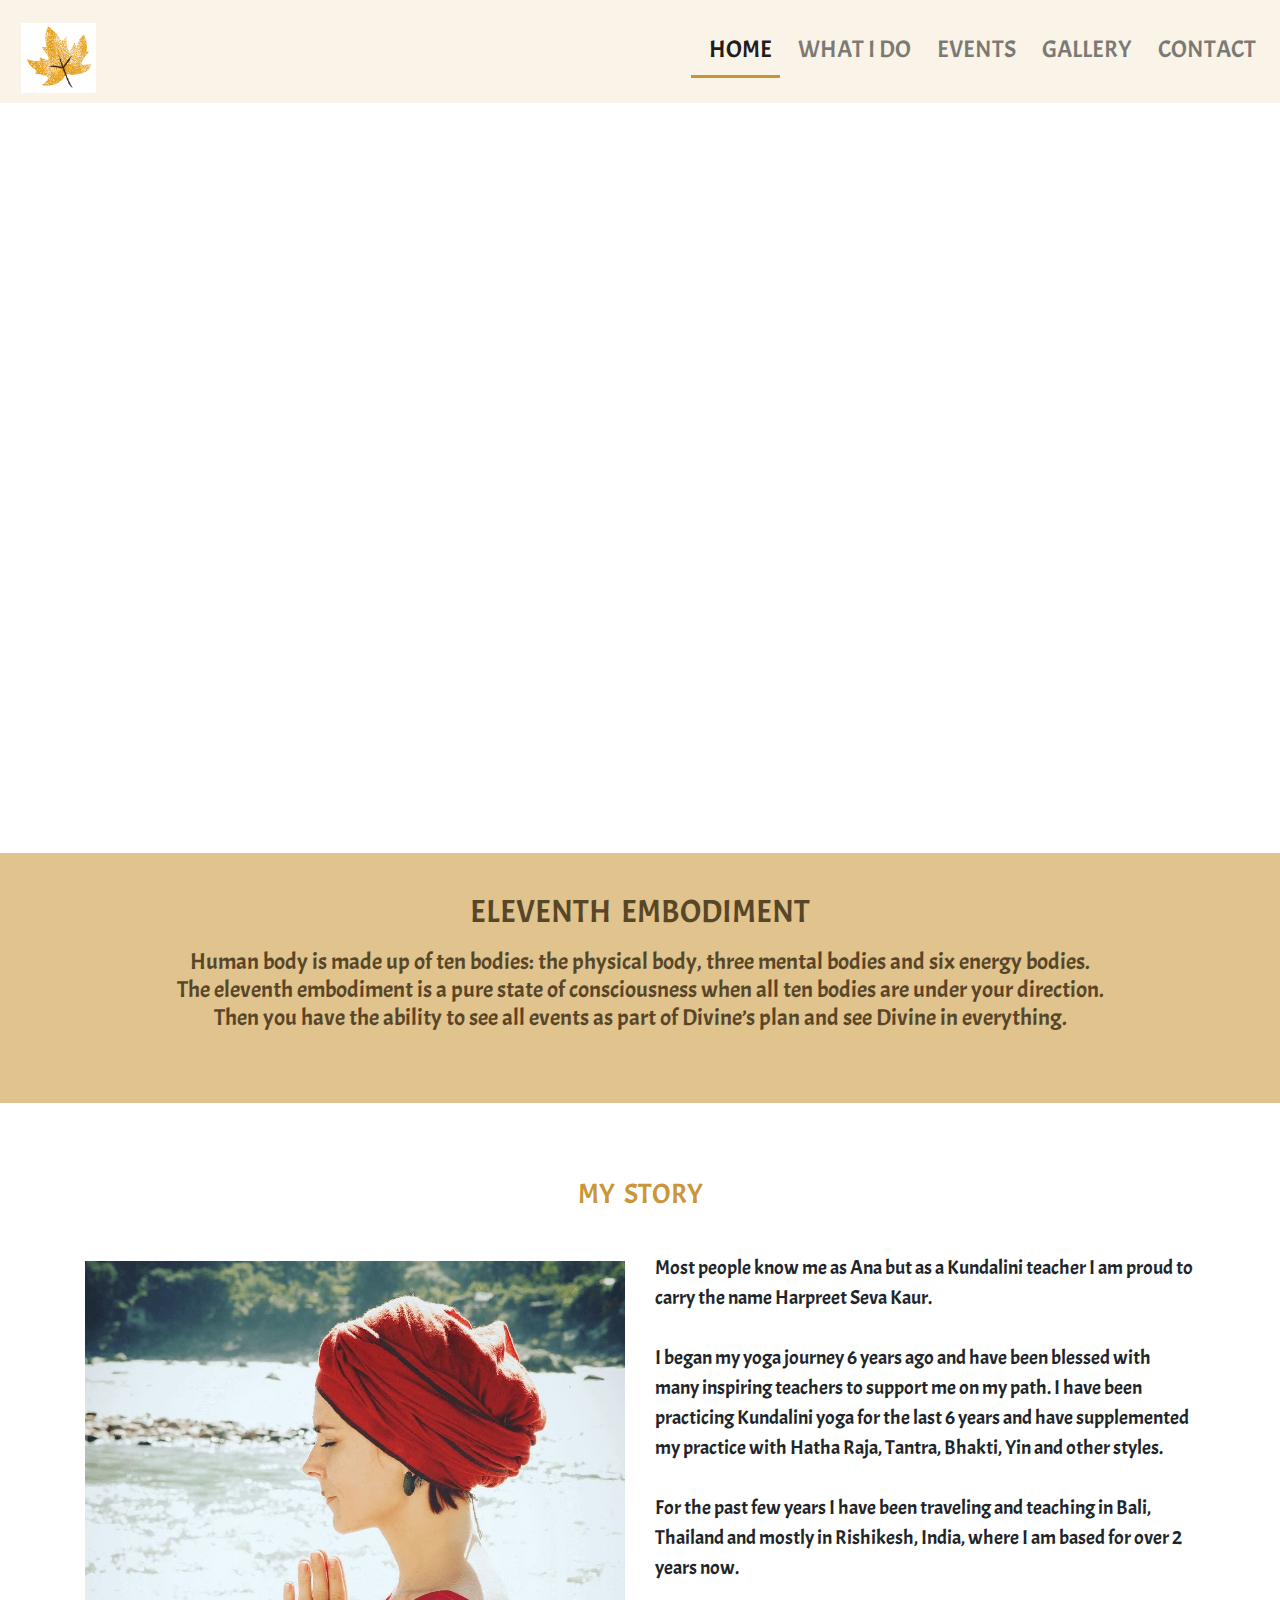
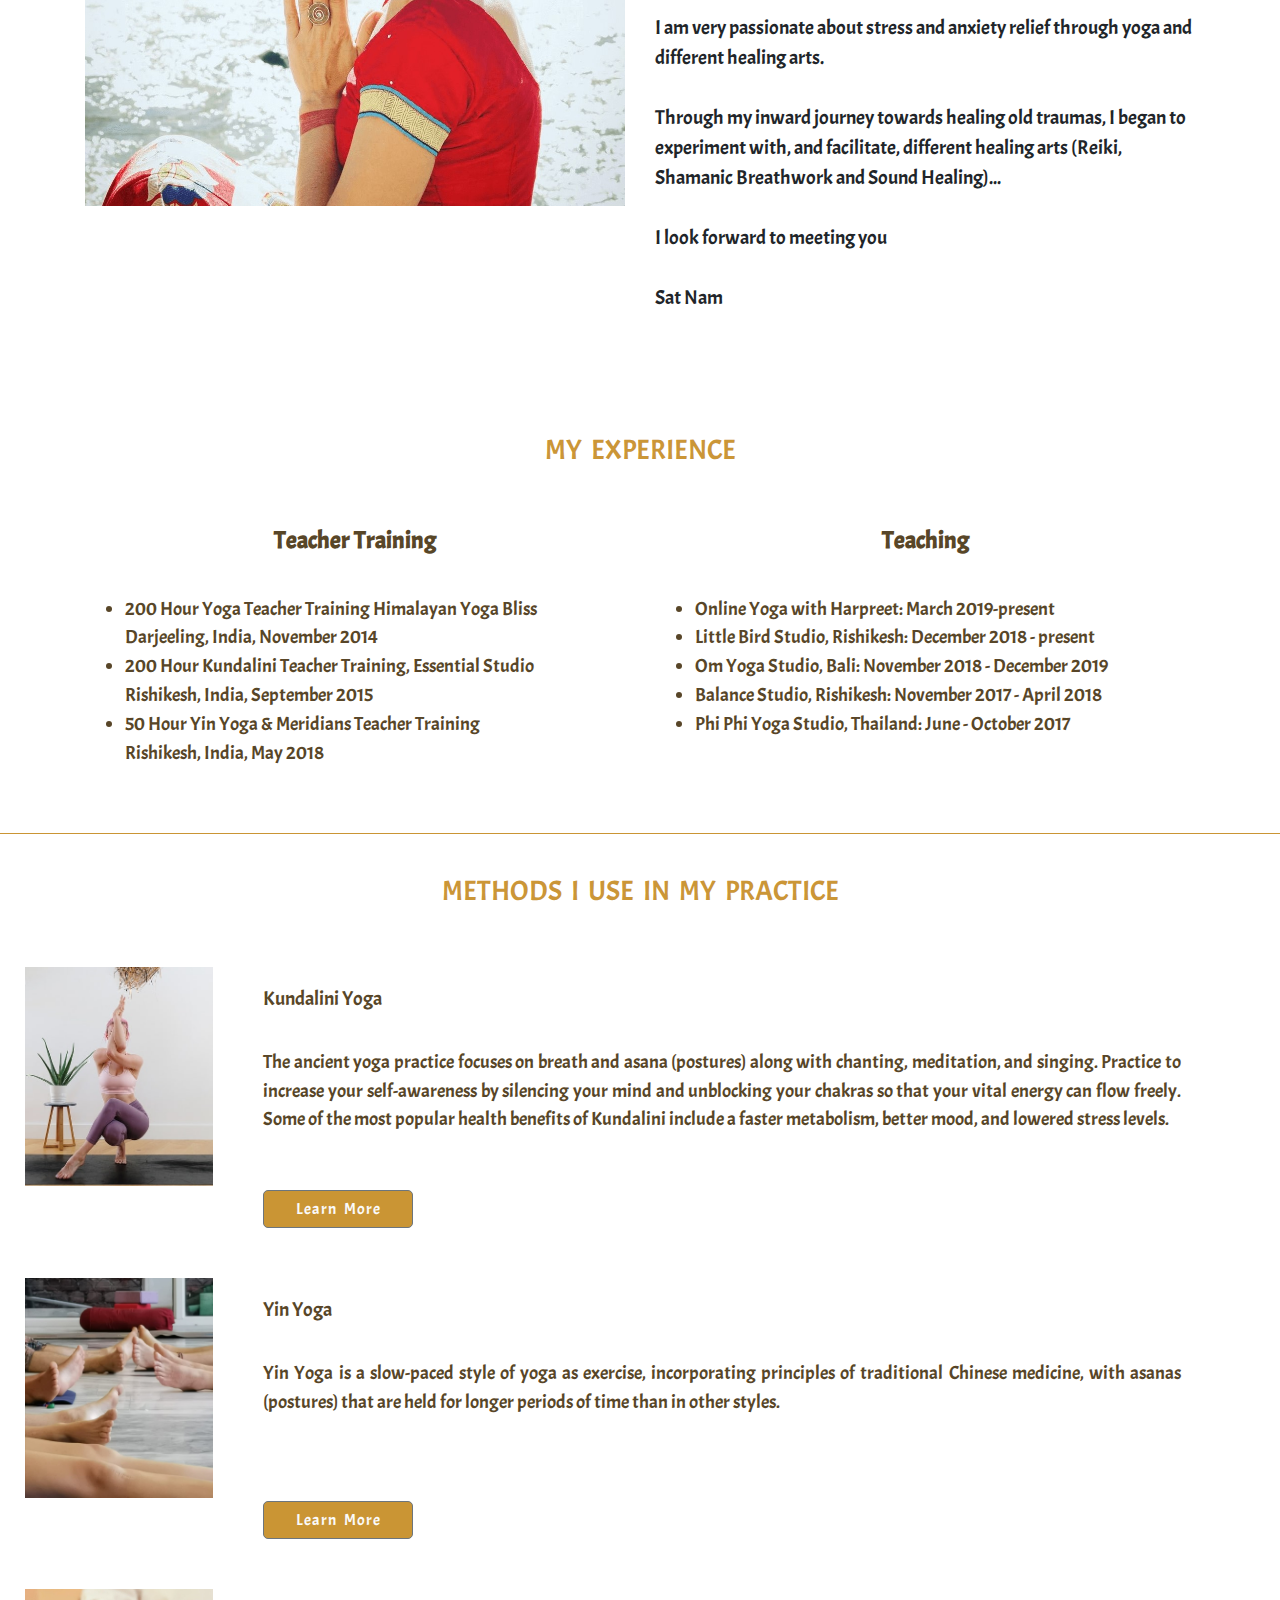
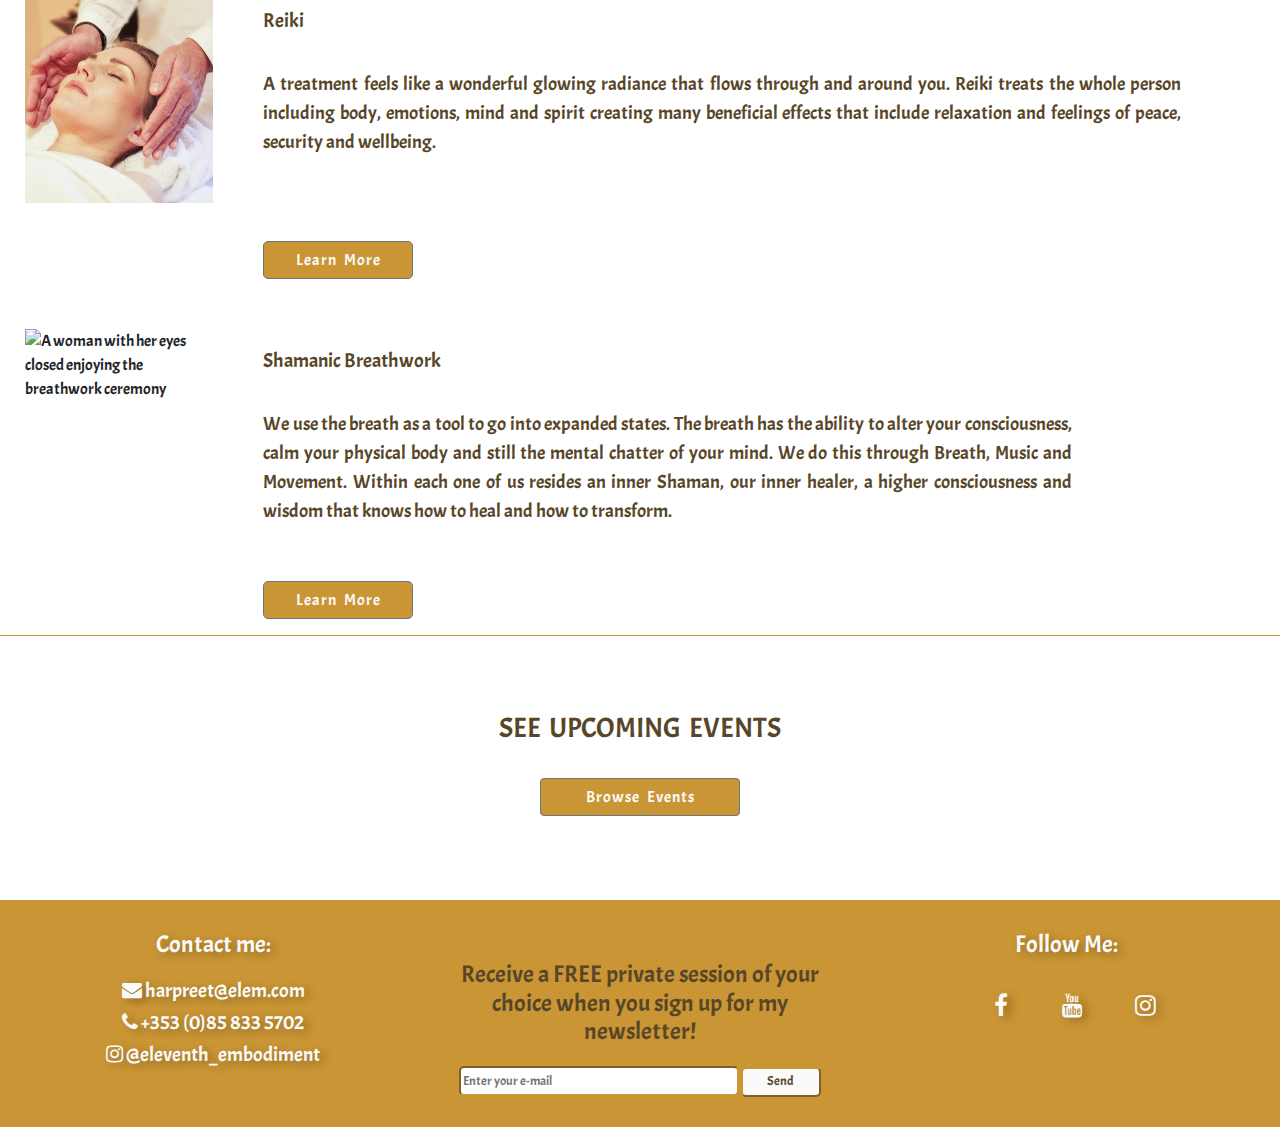
==== commit ed89bb21: "Fix text size on index.html owner story section" ====
--- a/index.html
+++ b/index.html
@@ -2,6 +2,7 @@
 <html lang="en">
 
 <head>
+    <meta name="Description" content="Alternative and Holistic Healing Website">
     <meta charset="UTF-8" />
     <meta name="viewport" content="width=device-width, initial-scale=1.0" />
     <link rel="stylesheet" href="https://maxcdn.bootstrapcdn.com/bootstrap/4.2.1/css/bootstrap.min.css"
@@ -67,9 +68,6 @@
         </section>
     </div>
 
-
-
-
     <!-- ========================== My Story and Experience =================================================== -->
     <section class="container owner-container">
         <div class="row">
@@ -83,10 +81,10 @@
             </div>
 
             <div class="col-xs-12 col-lg-6 owner-text">
-                <h5>
+                <p>
                     Most people know me as Ana but as a Kundalini teacher I am proud to
                     carry the name Harpreet Seva Kaur.<br /><br />I began my yoga
-                    journey 6 yeas ago and have been blessed with many inspiring
+                    journey 6 years ago and have been blessed with many inspiring
                     teachers to support me on my path. I have been practicing Kundalini
                     yoga for the last 6 years and have supplemented my practice with
                     Hatha Raja, Tantra, Bhakti, Yin and other styles.<br /><br />
@@ -98,8 +96,8 @@
                     with, and facilitate, different healing arts (Reiki, Shamanic
                     Breathwork and Sound Healing)...<br /><br />
                     I look forward to meeting you <br /><br />
-                    Sat Nam 
-                </h5>
+                    Sat Nam
+                </p>
                 <br />
             </div>
         </div>
@@ -115,7 +113,7 @@
         <div class="row">
             <div class="col-12 col-md-6">
                 <div class="teacher-training">
-                    <h5>Teacher Training</h5>
+                    <h4>Teacher Training</h4>
                     <ul>
                         <li>
                             200 Hour Yoga Teacher Training Himalayan Yoga Bliss<br />
@@ -136,7 +134,7 @@
             </div>
             <div class="col-12 col-md-6">
                 <div class="teaching">
-                    <h5>Teaching</h5>
+                    <h4>Teaching</h4>
                     <ul>
                         <li>Online Yoga with Harpreet: March 2019-present</li>
                         <li>Little Bird Studio, Rishikesh: December 2018 - present</li>
@@ -177,8 +175,7 @@
 
     <div class="row">
         <div class="col-12 col-md-5  col-lg-4 col-xl-2">
-            <img src="assets/images/feet.jpg" class="yoga-img img-fluid"
-                alt="Feet of the people in yoga class">
+            <img src="assets/images/feet.jpg" class="yoga-img img-fluid" alt="Feet of the people in yoga class">
         </div>
         <div class="col-12 col-md-7 col-lg-7 col-xl-9 yoga-text">
             <h5>Yin Yoga</h5>
@@ -257,7 +254,8 @@
                 </h5>
                 <h5><i class="fa fa-phone"></i> +353 (0)85 833 5702
                 </h5>
-                <h5><i class="fa fa-instagram"></i><a href="https://www.instagram.com" target="_blank"> @eleventh_embodiment</a>
+                <h5><i class="fa fa-instagram"></i><a href="https://www.instagram.com" target="_blank" rel="noreferrer">
+                        @eleventh_embodiment</a>
                 </h5>
             </div>
             <div class="col-12 col-md-12 col-lg-4 newsletter-heading">
@@ -266,18 +264,18 @@
                     <button type="submit">Send</button>
                 </form>
             </div>
-    
+
             <div class="col-12 col-md-12 col-lg-4 follow-heading">
                 <h4>Follow Me:</h4>
                 <ul class="social-media">
                     <li>
-                        <a href="https://www.facebook.com" target="_blank"><i class="fa fa-facebook"></i></a>
+                        <a href="https://www.facebook.com" target="_blank" rel="noreferrer"><i class="fa fa-facebook"></i></a>
                     </li>
                     <li>
-                        <a href="https://www.youtube.com" target="_blank"><i class="fa fa-youtube"></i></a>
+                        <a href="https://www.youtube.com" target="_blank" rel="noreferrer"><i class="fa fa-youtube"></i></a>
                     </li>
                     <li>
-                        <a href="https://www.instagram.com" target="_blank"><i class="fa fa-instagram"></i></a>
+                        <a href="https://www.instagram.com" target="_blank" rel="noreferrer"><i class="fa fa-instagram"></i></a>
                     </li>
                 </ul>
             </div>
--- a/assets/css/style.css
+++ b/assets/css/style.css
@@ -1,18 +1,17 @@
 @import url('https://fonts.googleapis.com/css2?family=Acme&family=Do+Hyeon&family=Ranchers&display=swap');
 
 body {
-    background-image: url("../images/full-bloom.png");
-    font-family: Acme, sans-serif;
-    padding: 0px;
-    margin: 0px;
-    overflow-x: hidden;
-    width: 100%;
+	background-image: url("../images/full-bloom.png");
+	font-family: Acme, sans-serif;
+	padding: 0px;
+	margin: 0px;
+	overflow-x: hidden;
+	width: 100%;
     height: 100%;
-
-}
-
-  
-    /* ========================================= Navbar ============================== */
+   
+}
+
+/* ========================================= Navbar ============================== */
 
 .navbar-style {
 	background-color: rgba(195, 136, 27, 0.1);
@@ -50,9 +49,6 @@
 	transform: scale(1.1);
 }
 
-
-/*----------------------------------------------------------------------*/
-
 .active {
 	border-bottom: 3px solid #c4881be3;
 	text-decoration: none;
@@ -77,16 +73,15 @@
 }
 
 
-/* ---------------------------------------------Hero Image Section ----------------------------------*/
+/* ========================================== Hero Image Section ======================================== */
 
 
 /* Code for hero image and animation borrowed from the Love Running project then edited to fit my website */
 
 .hero-container {
-	z-index: -1;
 	max-width: 100%;
 	height: 750px;
-	background: url("../images/hero.jpg") no-repeat center center;
+	background: url("../images/heroo.jpg") no-repeat center center;
 	-webkit-background-size: cover;
 	-moz-background-size: cover;
 	-o-background-size: cover;
@@ -115,17 +110,16 @@
 	height: 750px;
 	width: 100%;
 	overflow: hidden;
-    position: relative;
-    margin-bottom: 20px;
-    
-}
-
-
-/* ---------------------------------------------Eleventh Embodiment section------------------------------------*/
+	position: relative;
+	margin-bottom: 20px;
+}
+
+
+/* ============================================ Eleventh Embodiment section ====================================== */
 
 .about-container {
 	background-color: rgba(195, 136, 27, 0.2);
-	color: hsla(38, 38%, 25%, 0.89);
+	color: #584628;
 	margin-bottom: 50px;
 	height: 300px;
 }
@@ -136,7 +130,6 @@
 	align-items: center;
 	color: #fafafa;
 	text-align: center;
-
 }
 
 .title-text-about {
@@ -148,7 +141,7 @@
 }
 
 
-/* ---------------------------------------------My story-----------------------------------------------------*/
+/* ================================================= My story =============================================== */
 
 .title-text {
 	text-align: center;
@@ -165,12 +158,14 @@
 	margin-bottom: 30px;
 }
 
-.owner-text {
+.owner-text h4{
 	text-align: justify;
 	padding-right: 50px;
 	color: #584628;
 }
 
+
+
 .experience {
 	margin-top: 50px;
 	margin-bottom: 30px
@@ -178,13 +173,14 @@
 
 .teacher-training,
 .teaching {
-	color: hsla(38, 38%, 25%, 0.89);
+	color: #584628;
 	margin-top: 20px;
 	margin-bottom: 50px;
 }
 
-.teacher-training h5,
-.teaching h5 {
+.teacher-training h4,
+.teaching h4 {
+    color: #584628;
 	text-align: center;
 	padding-bottom: 20px;
 	font-weight: 600;
@@ -196,13 +192,14 @@
 	font-size: larger;
 }
 
+/* ========================================== Methods Setion ==================================== */
 .yoga-img {
 	margin-left: 120px;
 	margin-top: 50px;
 }
 
-.yoga-text {
-	color: hsla(38, 38%, 25%, 0.89);
+.yoga-text  {
+	color: #584628;
 	font-size: larger;
 	padding-left: 20px;
 	padding-top: 50px;
@@ -210,6 +207,8 @@
 	text-align: justify;
 }
 
+
+
 .yoga-btn {
 	letter-spacing: 1px;
 	word-spacing: 4px;
@@ -221,7 +220,7 @@
 }
 
 .book-session-text {
-	color: hsla(38, 38%, 25%, 0.89);
+	color: #584628;
 	text-align: center;
 	text-transform: uppercase;
 	word-spacing: 4px;
@@ -239,34 +238,34 @@
 }
 
 
-/* ---------------------------------------------------Newsletter---------------------------------*/
+/* ==================================================== Newsletter =========================================*/
 
 .newsletter-heading {
-    padding-top: 30px;
-    
+	padding-top: 30px;
 }
 
 .newsletter-heading h4 {
-    color: hsla(38, 38%, 25%, 0.89);
-}
+	color: #584628;
+}
+
 .newsletter-input {
-  border-radius: 5px;
-  width: 300px;
-  height: 30px;
-  border-color: #c4881be3;
-}
+	border-radius: 5px;
+	width: 280px;
+	height: 30px;
+	border-color: #c4881be3;
+}
+
 form button {
-    color: hsla(38, 38%, 25%, 0.89);
-    background-color: #fafafa;
-    border-radius: 5px;
-    width: 80px;
-    height: 30px;
-    border-color: #c4881be3;
-}
-
-
-
-/* ----------------------------------------------------Footer ---------------------------------*/
+	color: #584628;
+	background-color: #fafafa;
+	border-radius: 5px;
+	width: 80px;
+	height: 30px;
+	border-color: #c4881be3;
+}
+
+
+/* ======================================================== Footer ===================================== */
 
 footer {
 	height: auto;
@@ -277,16 +276,16 @@
 
 .follow-heading {
 	margin-top: 30px;
-    text-align: center;
-    text-shadow: 5px 3px 10px rgba(0, 0, 0, 0.3);
+	text-align: center;
+	text-shadow: 5px 3px 10px rgba(0, 0, 0, 0.3);
 }
 
 .contact-heading {
 	text-align: center;
 	margin-top: 30px;
 	margin-bottom: 30px;
-    font-size: small;
-    text-shadow: 5px 3px 10px rgba(0, 0, 0, 0.3);
+	font-size: small;
+	text-shadow: 5px 3px 10px rgba(0, 0, 0, 0.3);
 }
 
 .contact-heading a {
@@ -307,7 +306,7 @@
 }
 
 
-/* Code for social media icons borrowed from Love Running challenge then edited  */
+/* Code for social media icons borrowed from Love Running challenge then edited to suit my project */
 
 .social-media li {
 	display: inline-block;
@@ -328,12 +327,11 @@
 	text-align: center;
 	margin-top: 30px;
 	margin-bottom: 30px;
-    font-size: small;
-    text-shadow: #fafafa
-   
-}
-
-/* ----------------------------------------------------Modal -------------------------------*/
+	font-size: small;
+}
+
+
+/* ========================================================== Modal =================================== */
 
 
 /* Code borrowed from Bootstrap and adapted to my website */
@@ -351,7 +349,7 @@
 }
 
 .form-group {
-	color: hsla(38, 38%, 25%, 0.89);
+	color: #584628;
 	margin-left: 70px;
 	margin-top: 20px;
 }
@@ -369,8 +367,8 @@
 	margin-bottom: 35px;
 	color: #fafafa;
 	background-color: #c4881be3;
-    width: 150px;
-    height: 40px;
+	width: 150px;
+	height: 40px;
 }
 
 .close {
@@ -378,10 +376,10 @@
 }
 
 
-/* ----------------------------------------------------Contact page -------------------------------*/
-
-
-/* form created by using code borrowed from the Love Running challenge and from the Resume Project, and then edited to fit the design of my website */
+/* ========================================================= Contact page ===================================== */
+
+
+/* contact form created by using code borrowed from the Love Running challenge and from the Resume Project, and then edited to fit the design of my website */
 
 .form-section {
 	height: auto;
@@ -420,8 +418,8 @@
 	margin-bottom: 5px;
 	color: #fafafa;
 	background-color: #c4881be3;
-    width: 100px;
-    height: 35px;
+	width: 100px;
+	height: 35px;
 }
 
 .label-color {
@@ -429,7 +427,7 @@
 }
 
 
-/*-------------------------------------Gallery Page---------------------------------------------------*/
+/* =============================================== Gallery Page =================================================== */
 
 .photos img {
 	max-width: 100%;
@@ -438,8 +436,7 @@
 	margin-bottom: 30px;
 }
 
-
-/*------------------------------------- What I do Page-----------------------------------------------*/
+/* =============================================== What I do Page ================================================= */
 
 .yoga-heading {
 	color: #c4881be3;
@@ -459,7 +456,7 @@
 }
 
 .methods-text {
-	color: hsla(38, 38%, 25%, 0.89);
+	color: #584628;
 	text-align: center;
 	font-size: x-large;
 	margin-top: 50px;
@@ -478,7 +475,7 @@
 }
 
 .description-text {
-	color: hsla(38, 38%, 25%, 0.89);
+	color: #584628;
 	text-align: justify;
 	font-size: larger;
 	margin: 50px 0px 50px 150px;
@@ -495,7 +492,7 @@
 .quote-text {
 	text-align: center;
 	font-size: x-large;
-	text-shadow: 5px 3px 10px rgba(0, 0, 0, 0.281);
+	text-shadow: 5px 3px 10px rgba(0, 0, 0, 0.3);
 	padding-top: 10px;
 	color: #c4881be3;
 	margin-top: 50px;
@@ -591,16 +588,16 @@
 }
 
 
-/*--------------------------Events Page -------------------------------------------------------------------*/
+/* ===================================================== Events Page =======================================================*/
 
 .page-header {
-	font-size: 6vh;
+	font-size: 50px;
 	color: #c4881be3;
 	text-align: center;
 	text-transform: uppercase;
 	justify-content: center;
 	letter-spacing: 4px;
-	margin-top: 80px;
+	margin-top: 35px;
 }
 
 .events-title {
@@ -611,7 +608,7 @@
 }
 
 .retreat-text {
-	color: hsla(38, 38%, 25%, 0.89);
+	color: #584628;
 	text-align: justify;
 	font-size: large;
 	padding-left: 20px;
@@ -620,7 +617,7 @@
 }
 
 .retreat-facts h3 {
-	color: hsla(38, 38%, 25%, 0.89);
+	color: #584628;
 	text-align: center;
 }
 
@@ -670,7 +667,7 @@
 
 .workshop p {
 	text-align: justify;
-	color: hsla(38, 38%, 25%, 0.89);
+	color: #584628;
 }
 
 .workshop-img {
@@ -693,15 +690,13 @@
 
 .workshop ul {
 	list-style-type: none;
-	color: hsla(38, 38%, 25%, 0.89);
+	color: #584628;
 	padding: 0px;
 }
 
 
-/*----------------------------------------------------------Media Queries------------------------------------------------------------------*/
-
-
-/* Media query for the form on the contact page borrowed from the Love Running challenge*/
+/* =================================================== Media Queries ========================================================= */
+ /* Media query for the form on the contact page borrowed from the Love Running challenge*/
 
 @media screen and (min-width: 992px) {
 	.center-form {
@@ -710,14 +705,10 @@
 		max-width: 50%;
 		margin-bottom: 50px;
 		margin-left: 60px;
-	}
-}
-
-
-/*
-
-
-/* ------------------------------------------------------ (Extra Small) Mobile---------------------------------------------------------- */
+    }
+}
+
+/* -------------------------------------------- (Extra Small) Mobile---------------------------------------------------------- */
 
 
 /* ------------------------------------------------ Home Page -------------------------------*/
@@ -730,12 +721,10 @@
 		margin-left: 5px;
 		margin-top: 55px;
 		padding-bottom: 0px;
-    }
-    
-    .grow a:hover {
-	transform: scale(0.9);
-    }
-  
+	}
+	.grow a:hover {
+		transform: scale(0.9);
+	}
 	.hero-outer {
 		height: 650px;
 		width: 100%;
@@ -745,7 +734,8 @@
 	.about-container {
 		background-color: rgba(195, 136, 27, 0.5);
 		color: #584628;
-		height: 285px;
+        height: 300px;
+        margin-top: -20px;
 	}
 	.title-text-about {
 		text-align: center;
@@ -761,7 +751,6 @@
 		color: #584628;
 		text-align: center;
 		font-size: large;
-		padding: 5px;
 		margin-top: -10px;
 	}
 	.owner-img {
@@ -772,10 +761,15 @@
 	.owner-text {
 		display: flex;
 		justify-items: center;
-		text-align: justify;
+        text-align: justify;
+        font-size: 20px;
 		padding: 25px;
-		color: hsla(38, 38%, 25%, 0.89);
-	}
+		color: #584628;
+    }
+    
+    .owner-text h4 {
+        color: #584628;
+    }
 	.title-text {
 		text-align: center;
 		color: #c4881be3;
@@ -791,12 +785,16 @@
 	.yoga-text {
 		text-align: justify;
 		padding: 40px;
-    }
-    
-    .online-session {
+	}
+	.online-session {
 		margin-top: 40px;
 		margin-bottom: 40px;
-	}
+    }
+    
+    .newsletter-heading {
+        padding-top: 0px;
+        margin-top: 10px;
+    }
 	/* ------------------------------------------------ What I Do Page -------------------------------*/
 	.yoga-heading {
 		margin-top: 30px;
@@ -814,18 +812,17 @@
 		padding: 20px;
 	}
 	.kundalini-img {
-        margin-top: 10px;
-        
+		margin-top: 10px;
 	}
 	.description-text {
-		color: hsla(38, 38%, 25%, 0.89);
+		color: #584628;
 		text-align: justify;
 		font-size: larger;
-        margin: 0 auto;
-        padding-top: 30px;
+		margin: 0 auto;
+		padding-top: 30px;
 	}
 	.methods-text {
-		color: hsla(38, 38%, 25%, 0.89);
+		color: #584628;
 		text-align: center;
 		font-size: larger;
 		margin-top: 50px;
@@ -836,7 +833,7 @@
 	.quote-text {
 		text-align: center;
 		font-size: larger;
-		text-shadow: 5px 3px 10px rgba(0, 0, 0, 0.281);
+		text-shadow: 5px 3px 10px rgba(0, 0, 0, 0.3);
 		padding-top: 10px;
 		padding-right: 30px;
 		padding-left: 30px;
@@ -861,8 +858,8 @@
 	.btn-class-kundalini {
 		display: table;
 		margin: 0 auto;
-        margin-top: 30px;
-        margin-bottom: 30px;
+		margin-top: 30px;
+		margin-bottom: 30px;
 		color: #fafafa;
 		background-color: #c4881be3;
 		width: 200px;
@@ -889,7 +886,7 @@
 }
 
 
-/* ------------------------------------------------ Low Resolution Tablets, Mobiles (Landscape) -------------------------*/
+/* ======================================================= Low Resolution Tablets, Mobiles (Landscape) ========================== */
 
 
 /* ------------------------------------------------ Home Page ---------------------------------------------------*/
@@ -902,12 +899,12 @@
 		margin-left: 5px;
 		margin-top: 45px;
 		padding-bottom: 0px;
+	}
+	.grow a:hover {
+		transform: scale(0.9);
     }
     
-    .grow a:hover {
-	transform: scale(0.9);
-    }
-	.hero-outer {
+    .hero-outer {
 		height: 655px;
 		width: 100%;
 		overflow: hidden;
@@ -915,7 +912,8 @@
 	}
 	.about-container {
 		background-color: rgba(195, 136, 27, 0.5);
-		height: 400px;
+        height: 400px;
+        margin-top:20px;
 	}
 	.title-text-about {
 		text-align: center;
@@ -933,7 +931,7 @@
 		text-align: center;
 		font-size: larger;
 		padding-top: 15px;
-		margin-top: -30px;
+		margin-top: -20px;
 		padding-left: 10px;
 		padding-right: 10px;
 	}
@@ -946,9 +944,10 @@
 	.owner-text {
 		display: flex;
 		justify-items: center;
-		text-align: justify;
+        text-align: justify;
+        font-size: 20px;
 		padding: 25px;
-		color: hsla(38, 38%, 25%, 0.89);
+		color: #584628;
 	}
 	.yoga-img {
 		display: block;
@@ -963,38 +962,48 @@
 	.online-session {
 		margin-top: 50px;
 		margin-bottom: 50px;
-	}
+    }
+    
+    .newsletter-heading {
+        padding-top: 0px;
+        margin-top: 10px;
+    }
     /* -----------------------------------------------What I Do Page --------------------------------*/
-    .methods-text {
-        padding-left: 0px;
-        padding-right: 0px;
-        margin-left: 0px;
-    }
-    .quote-text {
-        padding: 60px;
-        margin-bottom: 0px;
-        padding-bottom: 0px;
-    }
+    
+    .page-header {
+        font-size: 50px;
+    }
+	.methods-text {
+		padding-left: 0px;
+		padding-right: 0px;
+		margin-left: 0px;
+	}
+	.quote-text {
+        padding: 20px 30px 20px 30px;
+        margin-top: 20px;
+	}
 	.description-text {
-        margin: 0 auto;
-        padding-top: 30px;
-    }
-
-    .kundalini-img {
-       margin-top: 10px;
-       display: block;
-	   margin-left: auto;
-	   margin-right: auto;
-       width: 70%;
+		margin: 0 auto;
+		padding-top: 30px;
+	}
+	.kundalini-img {
+		margin-top: 10px;
+		display: block;
+		margin-left: auto;
+		margin-right: auto;
+		width: 70%;
+	}
+	.kundalini-btn-parent {
+		display: flex;
+	}
+	.btn-class-kundalini {
+		justify-items: center;
+		margin-top: 40px;
+		margin-bottom: 50px;
     }
     
-    .kundalini-btn-parent {
-        display: flex;
-    }
-    .btn-class-kundalini {
-          justify-items: center;
-          margin-top: 40px;
-          margin-bottom: 50px;
+    .btn-class-shaman {
+        margin-top: 30px;
     }
 	/* -----------------------------------------------Events Page --------------------------------*/
 	.video-position video {
@@ -1018,23 +1027,22 @@
 }
 
 
-/* ------------------------------------------------ Medium  -------------------------------*/
+/* =============================================================== Medium  =================================================== */
 
 @media (min-width: 768px) and (max-width: 992px) {
 	/* ------------------------------------------------ Home Page -------------------------------*/
 	.navbar {
 		margin-top: -40px;
-    }
-    
-    .grow a:hover {
-	transform: scale(0.9);
-    }
+	}
+	.grow a:hover {
+		transform: scale(0.9);
+	}
 	.hero-outer {
 		height: 680px;
 		width: 100%;
 		overflow: hidden;
-        position: relative;
-        margin-bottom: 10px;
+		position: relative;
+		margin-bottom: 10px;
 	}
 	.about-container {
 		background-color: rgba(195, 136, 27, 0.5);
@@ -1064,7 +1072,11 @@
 		height: auto;
 		margin-top: 8px;
 		margin-bottom: 30px;
-	}
+    }
+    
+    .owner-text {
+        font-size: 20px;
+    }
 	.online-session {
 		margin-top: 40px;
 		margin-bottom: 40px;
@@ -1075,21 +1087,26 @@
 		width: 70%;
 	}
 	.yoga-text {
-        margin-top: -5px;
+		margin-top: -5px;
 		text-align: justify;
 		padding-right: 35px;
+	}
+	.yoga-btn {
+		margin-top: -25px;
     }
     
-    .yoga-btn {
-        margin-top: -25px;
-    }
+    .newsletter-heading {
+        padding-top: 0px;
+        margin-top: 10px;
+    }
+
+    /* ------------------------------------------------ What I Do Page -------------------------------*/
 	.quote-text {
 		text-align: center;
 		display: block;
-        justify-items: center;
-        padding-left: 40px;
-	}
-	/* ------------------------------------------------ What I Do Page -------------------------------*/
+		justify-items: center;
+		padding-left: 40px;
+	}
 	.breathing-img {
 		display: block;
 		max-width: 100%;
@@ -1100,29 +1117,24 @@
 		text-align: center;
 		justify-items: center;
 	}
-	
-    .description-text{
-        margin: 0 auto;
-        padding-top: 30px;
-       
-    }
+	.description-text {
+		margin: 0 auto;
+		padding-top: 30px;
+	}
 	.kundalini-img {
-       margin-top: -20px;
-       display: block;
-	   margin-left: auto;
-	   margin-right: auto;
-       width: 70%;
-    
-    }
-    
-    .btn-class-kundalini {
-        margin-top: 30px;
-        margin-bottom: 50px;
-    }
-
-    .btn-class-shaman {
-        margin-top: 50px;
-    }
+		margin-top: -20px;
+		display: block;
+		margin-left: auto;
+		margin-right: auto;
+		width: 70%;
+	}
+	.btn-class-kundalini {
+		margin-top: 30px;
+		margin-bottom: 50px;
+	}
+	.btn-class-shaman {
+		margin-top: 50px;
+	}
 	/* -------------------------------------------Events Page -----------------------------------*/
 	.video-position video {
 		width: 60%;
@@ -1143,9 +1155,11 @@
 }
 
 
-/* -------------------------------------------------------------------------------- Large (Desktop) -------------------- */
+/* ============================================================================= Large (Desktop) =============================== */
 
 @media (min-width: 993px) and (max-width: 1200px) {
+
+    /* -------------------------------------------- Home Page --------------------------------------------- */
 	.navbar {
 		margin-top: -20px;
 	}
@@ -1179,62 +1193,63 @@
 		margin-bottom: 30px;
 	}
 	.owner-text {
-		text-align: justify;
+        text-align: justify;
+        font-size: 20px;
 		padding-right: 50px;
-		color: hsla(38, 38%, 25%, 0.89);
+		color: #584628;
 	}
 	.online-session {
 		margin-top: 50px;
 		margin-bottom: 50px;
-    }
-    
-    .yoga-img {
-        margin-left: 10px;
+	}
+	.yoga-img {
+		margin-left: 10px;
 		margin-top: 50px;
-    }
-
-    .yoga-text {
-        padding-right: 50px;
-    }
-    /*---------------------------------------------------------- What I Do Page ---------------------------------*/
-    .description-text{
-        margin: 0 auto;
-        padding-top: 30px;
-    }
+	}
+	.yoga-text {
+		padding-right: 50px;
+	}
+	/*---------------------------------------------------------- What I Do Page ---------------------------------*/
+	.description-text {
+		margin: 0 auto;
+		padding-top: 30px;
+	}
 	.kundalini-img {
-    margin-top: -20px;
-    display: block;
-	margin-left: auto;
-	margin-right: auto;
-       width: 60%;
-    
+		margin-top: -20px;
+		display: block;
+		margin-left: auto;
+		margin-right: auto;
+		width: 60%;
 	}
 	.quote-text {
 		text-align: center;
-    }
-    
-    .kundalini-btn-parent {
-        display:flex;
-    }
-    .btn-class-kundalini {
-        justify-content: center;
-        margin-top: 50px;
-    }
-
-    .btn-class-shaman {
-        margin-top: 30px;
-    }
-	/*---------------------------------------------------------- Events Page -----------------------------------------*/
+	}
+	.kundalini-btn-parent {
+		display: flex;
+	}
+	.btn-class-kundalini {
+		justify-content: center;
+		margin-top: 50px;
+	}
+	.btn-class-shaman {
+		margin-top: 30px;
+	}
+	/*---------------------------------------------------------- Events Page ---------------------------------------- */
 	.video-position video {
 		width: 70%;
 		display: block;
 		margin-left: auto;
 		margin-right: auto;
-	}
-}
-
+    }
+    
+   
+   
+}
 
 /* ======================================================================== Large (Desktop) ================================= */
+
+
+/* ---------------------------- Home Page ------------------------------------------------------- */
 
 @media (min-width: 1201px) and (max-width: 1280px) {
 	.navbar {
@@ -1242,7 +1257,7 @@
 	}
 	.about-container {
 		background-color: rgba(195, 136, 27, 0.5);
-		height: 300px;
+		height: 250px;
 	}
 	.hero-outer {
 		height: 750px;
@@ -1268,7 +1283,10 @@
 		padding-bottom: 20px;
 		padding-left: 40px;
 		padding-right: 40px;
-	}
+    }
+    .owner-text {
+        font-size: 20px;
+    }
 	.yoga-text {
 		padding-top: 50px;
 		margin-top: 20px;
@@ -1288,54 +1306,50 @@
 	.quote-text {
 		text-align: center;
 	}
-	  .description-text{
-        margin: 0 auto;
-        padding-top: 30px;       
-    }
-
-      .description-text{
-        margin: 0 auto;
-        padding-top: 30px;
-    }
+	.description-text {
+		margin: 0 auto;
+		padding-top: 30px;
+	}
 	.kundalini-img {
-       margin-top: -10px;
-       display: block;
-	   margin-left: auto;
-	   margin-right: auto;
-       width: 70%;
-    
+		margin-top: -10px;
+		display: block;
+		margin-left: auto;
+		margin-right: auto;
+		width: 70%;
 	}
 	.quote-text {
 		text-align: center;
-    }
-    
-    .kundalini-btn-parent {
-        display:flex;
-    }
-    .btn-class-kundalini {
-        justify-content: center;
-        margin-top: 50px;
-    }
-    
-    .btn-class-shaman {
-        margin-top: 30px;
-    }
-    /* ------------------------------------- Events Page --------------------------------------*/
+	}
+	.kundalini-btn-parent {
+		display: flex;
+	}
+	.btn-class-kundalini {
+		justify-content: center;
+		margin-top: 50px;
+	}
+	.btn-class-shaman {
+		margin-top: 30px;
+	}
+	/* ------------------------------------- Events Page --------------------------------------*/
 	.video-position video {
 		width: 60%;
 		display: block;
 		margin-left: auto;
 		margin-right: auto;
-	}
+    }
+    
+   
 }
 
 
 /* ======================================================================== Higher resolution Desktop ========================= */
 
 @media screen and (min-width: 1281px) {
+
+    /* ---------------------------------------------------------- Home Page ------------------------------*/
 	.about-container {
 		background-color: rgba(195, 136, 27, 0.5);
-		height: 310px;
+		height: 250px;
 	}
 	.title-text-about {
 		text-align: center;
@@ -1355,7 +1369,10 @@
 		padding-bottom: 20px;
 		padding-left: 40px;
 		padding-right: 40px;
-	}
+    }
+    .owner-text {
+        font-size: 20px;
+    }
 	.yoga-text {
 		padding-top: 50px;
 		margin-top: 20px;
@@ -1365,52 +1382,52 @@
 	}
 	.yoga-img {
 		margin-left: 65px;
-        margin-top: 50px;
-    }
-    .book-session-text {
-	  color: hsla(38, 38%, 25%, 0.89);
-	  text-align: center;
-	  text-transform: uppercase;
-      word-spacing: 4px;
-      margin-top: 30px;
-    }
-    .btn-book {
-        margin-bottom: 30px;
-    }
+		margin-top: 50px;
+	}
+	.book-session-text {
+		color: #584628;
+		text-align: center;
+		text-transform: uppercase;
+		word-spacing: 4px;
+		margin-top: 30px;
+	}
+	.btn-book {
+		margin-bottom: 30px;
+    }
+    
+     /* -------------------------------------------------------What I Do Page ----------------------------------- */
+	.description-text {
+		margin: 0 auto;
+		padding-top: 30px;
+		
+	}
+	.kundalini-img {
+		margin-top: -10px;
+		display: block;
+		margin-left: auto;
+		margin-right: auto;
+		width: 50%;
+	}
+	.quote-text {
+		text-align: center;
+	}
+	.kundalini-btn-parent {
+		display: flex;
+	}
+	.btn-class-kundalini {
+		justify-content: center;
+		margin-top: 50px;
+		margin-bottom: 50px;
+	}
+	.btn-class-shaman {
+		margin-top: 50px;
+    }
+    
+     /* -------------------------------------------------------Events Page ----------------------------------- */
 	.video-position video {
 		width: 50%;
 		display: block;
 		margin-left: auto;
 		margin-right: auto;
-    }
-    
-    .description-text{
-        margin: 0 auto;
-        padding-top: 30px;
-        padding-top: 30px;
-    }
-	.kundalini-img {
-       margin-top: -10px;
-       display: block;
-	   margin-left: auto;
-	   margin-right: auto;
-       width: 50%;
-    
-	}
-	.quote-text {
-		text-align: center;
-    }
-    
-    .kundalini-btn-parent {
-        display:flex;
-    }
-    .btn-class-kundalini {
-        justify-content: center;
-        margin-top: 50px;
-        margin-bottom: 50px;
-    }
-
-    .btn-class-shaman {
-        margin-top: 50px;
-    }
+	}
 }